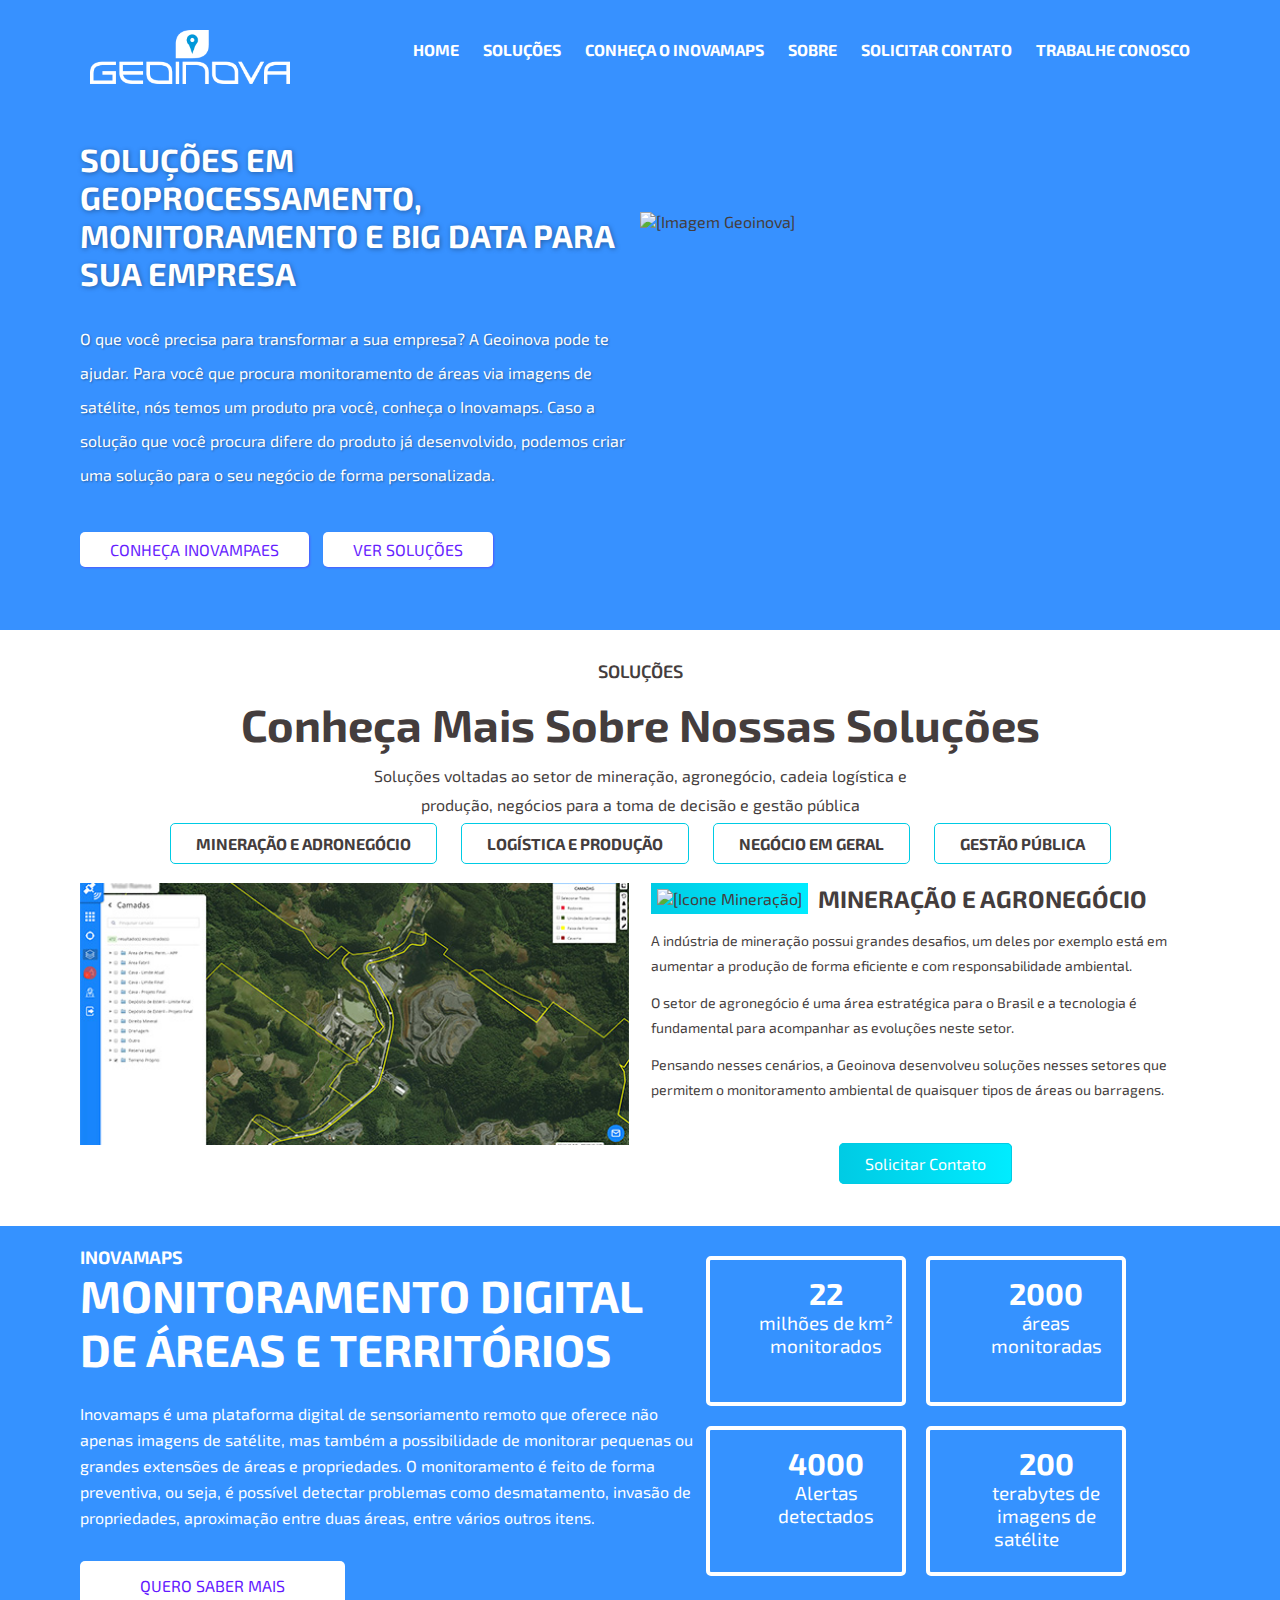
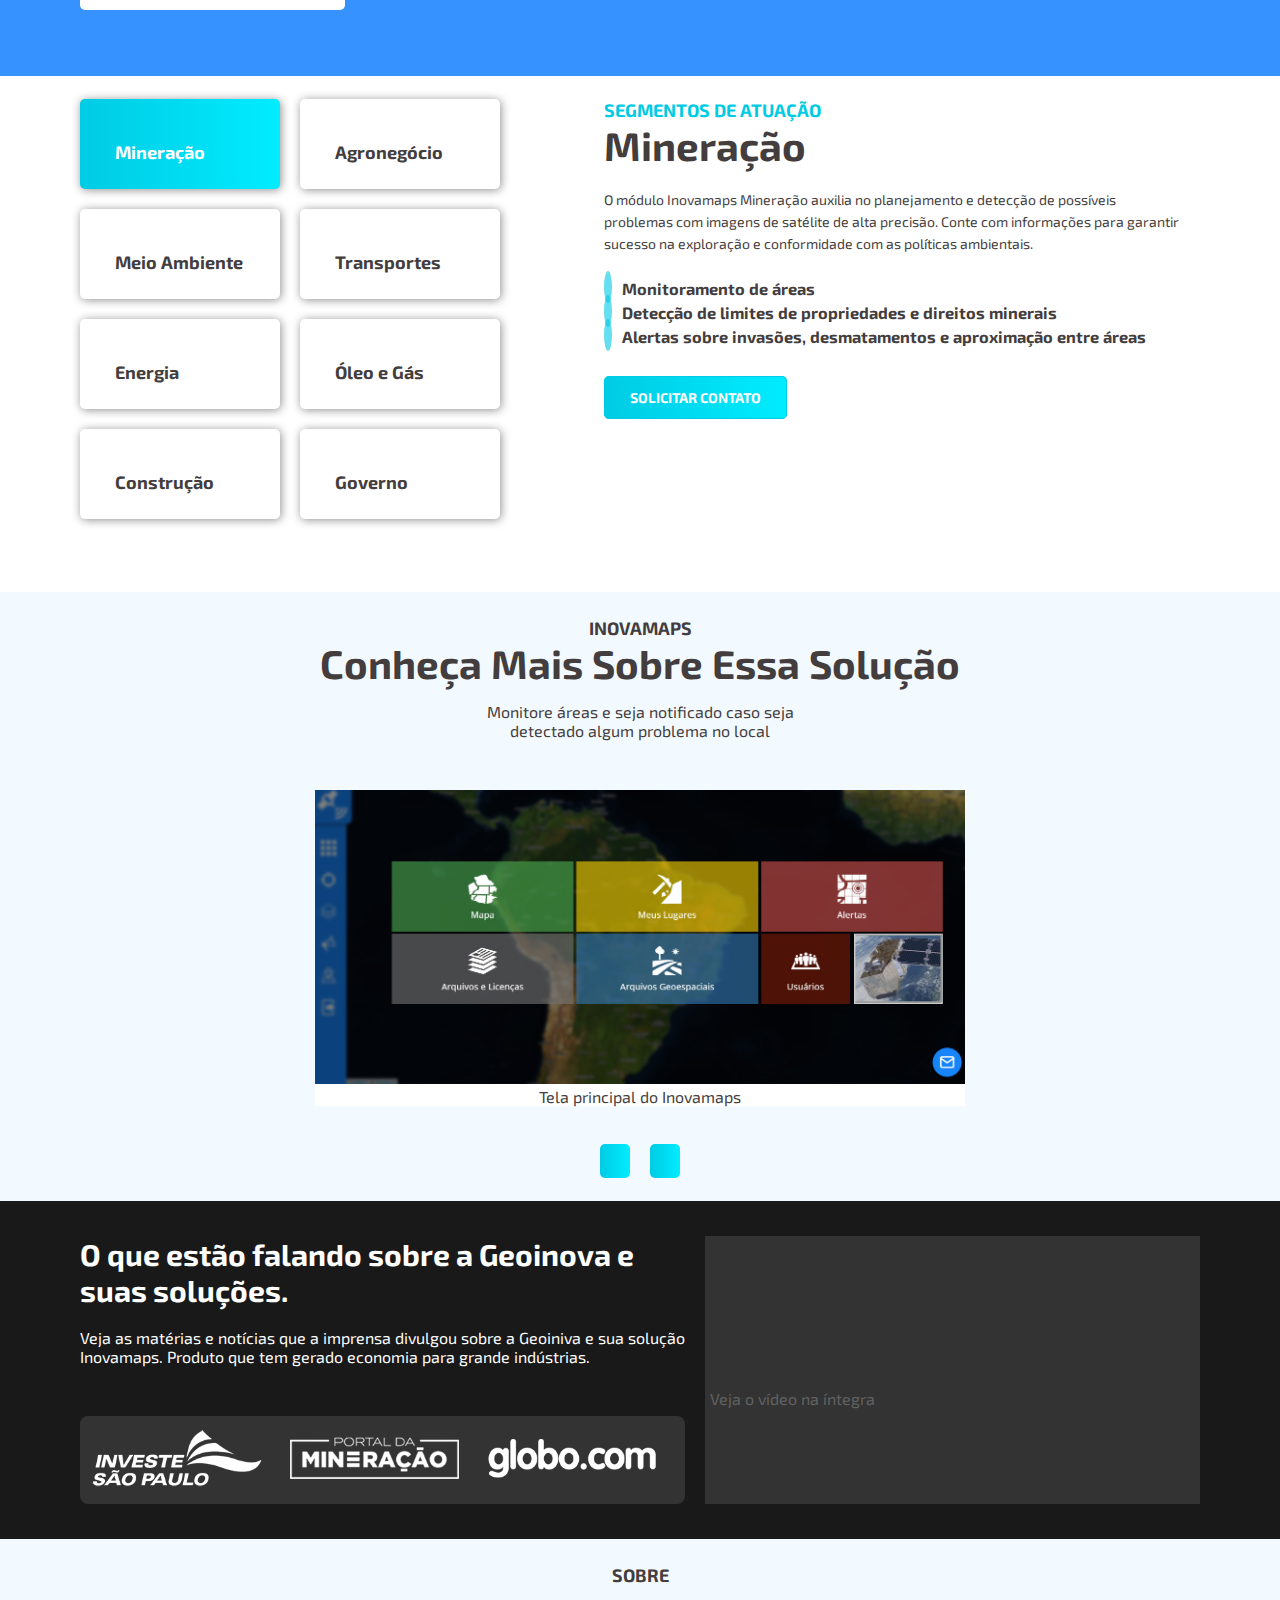
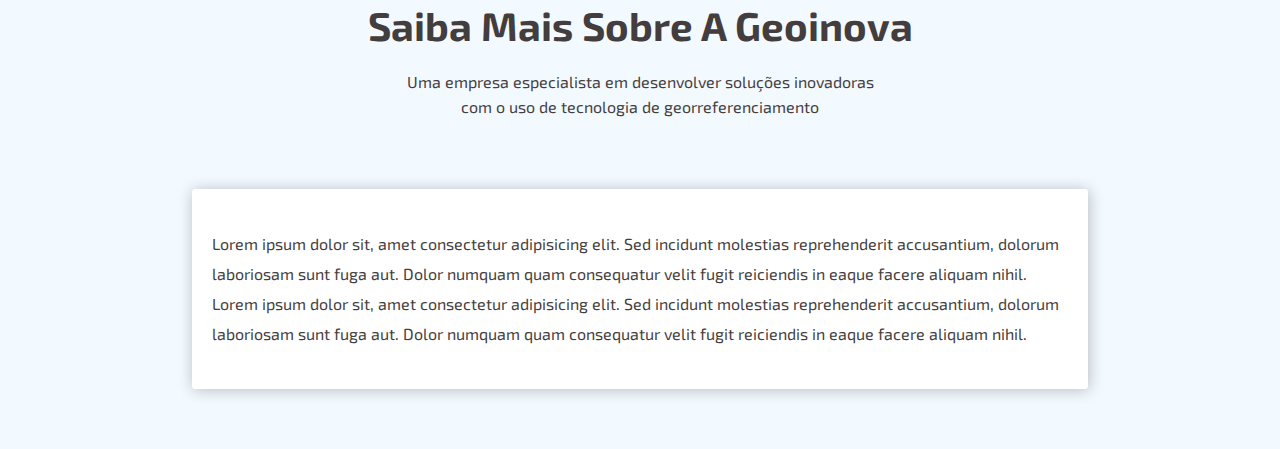
==== index.html @ 8d5809cb "Atualização 3" ====
<!DOCTYPE html>
<html lang="pt-br">
<head>
    <meta charset="UTF-8">
    <meta http-equiv="X-UA-Compatible" content="IE=edge">
    <meta name="viewport" content="width=device-width, initial-scale=1.0">

    <!--Importação CSS-->
    <link rel="stylesheet" href="css/estilo-base.css">
    <link rel="stylesheet" href="css/estilo-header.css">
    <link rel="stylesheet" href="css/estilo-primeiroBox.css">
    <link rel="stylesheet" href="css/estilo-segundoBox.css">
    <link rel="stylesheet" href="css/estilo-terceiroBox.css">
    <link rel="stylesheet" href="css/estilo-quartoBox.css">
    <link rel="stylesheet" href="css/estilo-quintoBox.css">
    <link rel="stylesheet" href="css/estilo-sextoBox.css">

    <!--Importação de fonte do Google-->
    <link href="https://fonts.googleapis.com/css2?family=Exo+2:wght@300&display=swap" rel="stylesheet">

    <!--Importação de imagens Fontawesome-->
    <link rel="stylesheet" href="https://use.fontawesome.com/releases/v5.15.4/css/all.css"
    integrity="sha384-DyZ88mC6Up2uqS4h/KRgHuoeGwBcD4Ng9SiP4dIRy0EXTlnuz47vAwmeGwVChigm" crossorigin="anonymous">

    <!--Icone do navegador-->
    <link rel="shortcut icon" href="img/icon.png" type="image/x-icon">

    <title>Geoinova Soluções</title>
</head>
<body>
    <div class="topo" id="topo">
        <header>
            <nav>
                <figure class="logo">
                    <img src="img/logo_geoinova_transparente.png" alt="[Logo Geoinova]" title="Logo Geoinova">
                </figure>

                <ul class="menuTopo">
                    <li><a href="#topo">Home</a></li>
                    <li><a href="#boxSolucoes">Soluções</a></li>
                    <li><a href="#boxInovamaps">Conheça o Inovamaps</a></li>
                    <li><a href="#">Sobre</a></li>
                    <li><a href="#">Solicitar Contato</a></li>
                    <li><a href="#">Trabalhe Conosco</a></li>
                </ul>

            </nav>

            <div class="containerConteudo">
                <section class="conteudo">
                    <h1 class="titulo">Soluções em Geoprocessamento, <span class="negrito">monitoramento</span> e big data para sua empresa</h1>
                    
                    <p class="texto">O que você precisa para transformar a sua empresa?
                        A Geoinova pode te ajudar. Para você que procura
                        monitoramento de áreas via imagens de satélite,
                        nós temos um produto pra você, conheça o Inovamaps.
                        Caso a solução que você procura difere do produto já
                        desenvolvido, podemos criar uma solução para o seu negócio
                        de forma personalizada.</p>

                    <div class="botaoHeader">
                        <a class="btn1" href="#">Conheça Inovampaes</a>
                        <a class="btn2" href="#">Ver Soluções</a>
                    </div>
                </section>
                
                <section>
                    <figure class="imagem">
                        <img src="https://geoinova.com.br/imagens/geoinova.svg" alt="[Imagem Geoinova]" title="Imagem Geoinova">
                    </figure>
                </section>
            </div>
        </header>
    </div>

    <!--Primeiro Box-->
    <div class="boxSolucoes" id="boxSolucoes">
        <section>
            <h2 class="tituloMenu">Soluções</h2>
            <h1 class="tituloDestaque">Conheça Mais Sobre Nossas Soluções</h1>
            <div class="texto">
                <p>Soluções voltadas ao setor de mineração, agronegócio, cadeia logística e</p>
                <p>produção, negócios para a toma de decisão e gestão pública</p>
            </div>
            

            <section class="menuBox">
                <ul>
                    <li><a href="#">Mineração e Adronegócio</a></li>
                    <li><a href="#">Logística e Produção</a></li>
                    <li><a href="#">Negócio em Geral</a></li>
                    <li><a href="#">Gestão Pública</a></li>
                </ul>
            </section>
            
            <section class="conteudoBox">
                <div class="box1">
                    <figure>
                        <img class="imagem" src="img/mineracao.jpg" alt="[Imagem Mineração]" title="Imagem Mineração">
                    </figure>
                </div>

                <div class="box2">
                    <section>
                        <div class="box2-1">
                            <figure>
                                <img class="icon" src="https://geoinova.com.br/imagens/svg/mineral.svg" alt="[Icone Mineração]" title="Icone Mineração">
                            </figure>
                        </div>
                        <div class="box2-2">
                            <figcaption>
                                <h2>Mineração e Agronegócio</h2>
                                <p>A indústria de mineração possui grandes desafios, um deles por exemplo está em aumentar a
                                    produção de forma eficiente e com responsabilidade ambiental.</p>
                                
                                <p>O setor de agronegócio é uma área estratégica para o Brasil e a tecnologia é fundamental
                                    para acompanhar as evoluções neste setor.</p>
                                
                                <p>Pensando nesses cenários, a Geoinova desenvolveu soluções nesses setores que permitem o
                                    monitoramento ambiental de quaisquer tipos de áreas ou barragens.</p>
                            </figcaption>
                        </div>

                        <div class="box2-3">
                            <a href="#">Solicitar Contato</a>
                        </div>
                    </section>
                </div>  
            </section>
        </section>
    </div>

    <!--Segundo Box-->
    <div class="boxInovamaps" id="boxInovamaps">
        <div class="containerBoxInovamaps">
            <section class="box1">
                <h2 class="tituloMenu">Inovamaps</h2>
                
                <h1 class="tituloDestaque">Monitoramento Digital de Áreas e Territórios</h1>
                
                <p class="texto">Inovamaps é uma plataforma digital de sensoriamento remoto que oferece não apenas imagens de
                    satélite, mas também a possibilidade de monitorar pequenas ou grandes extensões de áreas e
                    propriedades. O monitoramento é feito de forma preventiva, ou seja, é possível detectar problemas
                    como desmatamento, invasão de propriedades, aproximação entre duas áreas, entre vários outros itens.</p>

                <div class="btn">
                    <a class="btnBox" href="#">Quero Saber Mais</a>
                </div>
            </section>

            <div class="texte">
                <section class="box2">
                    <div class="box2-1">
                        <div class="box2-1-1">
                            <span class="icon"><i class="fas fa-desktop"></i></span>
                        </div>
                        <div class="box2-1-2">
                            <span class="valor">22</span>
                            <span class="texto">milhões de km² monitorados</span>

                        </div>
                    </div>
                    <div class="box2-1">
                        <div class="box2-1-1">
                            <span class="icon"><i class="far fa-bell"></i></span>
                        </div>
                        <div class="box2-1-2">
                            <span class="valor">2000</span>
                            <span class="texto">áreas monitoradas</span>

                        </div>
                    </div>
                    <div class="box2-1">
                        <div class="box2-1-1">
                            <span class="icon"><i class="fas fa-satellite"></i></span>
                        </div>
                        <div class="box2-1-2">
                            <span class="valor">4000</span>
                            <span class="texto">Alertas detectados</span>

                        </div>
                    </div>
                    <div class="box2-1">
                        <div class="box2-1-1">
                            <span class="icon"><i class="fas fa-images"></i></span>
                        </div>
                        <div class="box2-1-2">
                            <span class="valor">200</span>
                            <span class="texto">terabytes de imagens de satélite</span>

                        </div>
                    </div>
                </section>
            </div>
        </div>
    </div>

    <!--Terceiro Box-->
    <div class="boxSegmentos" id="boxSeguimentos">

        <section class="box1">
            <div>
                
                <ul class="menu1">
                    <li class="selecao"><i class="fas fa-industry"></i><a href="#">Mineração</a></li>
                    <li><i class="fas fa-tree"></i><a href="#">Meio Ambiente</a></li>
                    <li><i class="far fa-lightbulb"></i><a href="#">Energia</a></li>
                    <li><i class="fas fa-vihara"></i><a href="#">Construção</a></li>
                </ul>

                <ul class="menu2">
                    <li><i class="fas fa-tractor"></i><a href="#">Agronegócio</a></li>
                    <li><i class="fas fa-road"></i><a href="#">Transportes</a></li>
                    <li><i class="fas fa-gas-pump"></i><a href="#">Óleo e Gás</a></li>
                    <li><i class="fas fa-landmark"></i><a href="#">Governo</a></li>

                    
                </ul>
            </div>
        </section>

        <section class="box2">
            <h2 class="titulo">Segmentos de Atuação</h2>

            <h2 class="tituloDestaque">Mineração</h2>

            <p class="texto">O módulo Inovamaps Mineração auxilia no planejamento e detecção de possíveis problemas
                com imagens de satélite de alta precisão. Conte com informações para garantir sucesso
                na exploração e conformidade com as políticas ambientais. </p>

            <div class="checkList">
                <h3><i class="fas fa-check-circle"></i>Monitoramento de áreas</h3>
                <h3><i class="fas fa-check-circle"></i>Detecção de limites de propriedades e direitos minerais</h3>
                <h3><i class="fas fa-check-circle"></i>Alertas sobre invasões, desmatamentos e aproximação entre áreas</h3>
            </div>

            <div class="btn">
                <a class="btnBox" href="#">Solicitar Contato</a>
            </div>
        </section>
    </div>

    <!--Quarto Box-->
    <div class="boxTelas">
        <section class="box1">
            <h2 class="tituloMenu">Inovamaps</h2>
            <h1 class="tituloDestaque">Conheça Mais Sobre Essa Solução</h1>
            <div class="texto">
                <p>Monitore áreas e seja notificado caso seja</p>
                <p>detectado algum problema no local</p>
            </div>
        </section>
        <section class="box2">
            <figure class="imagem">
                <img src="img/tela1.jpg" alt="[Tela Principal Inovamaps]" title="Tela Principal Inovamaps">
                <p>Tela principal do Inovamaps</p>
            </figure>
        </section>
        <section class="box3">
            <a href="#"><i class="fas fa-angle-left"></i></a>
            <a href="#"><i class="fas fa-angle-right"></i></a>
        </section>
    </div>
    
    <!--Quinto Box-->
    <div class="boxNoticias">
        <section class="box1">
            <div class="boxTexto">
                <h2 class="tituloDestaque">O que estão falando sobre a Geoinova e suas soluções.</h2>
                <p class="texto">Veja as matérias e notícias que a imprensa divulgou sobre a Geoiniva e sua
                    solução Inovamaps. Produto que tem gerado economia para grande indústrias. 
                </p>
            </div>
            <div class="boxImagem">
                <figure>
                    <img src="img/investe.png" alt="[Logo Investe]" title="Logo Investe">
                    <img src="img/portal-mineracao.png" alt="[Logo Portal Mineração]" title="Logo Portal Mineração">
                    <img src="img/globo.png" alt="[Logo Globo.com]" title="Logo Globo.com">
                </figure>
            </div>
        </section>
            
        <section class="box2">
            <video src="https://geoinova.com.br/videos/video1.mp4"></video>
            <a href="https://g1.globo.com/jornal-nacional/noticia/2019/01/11/de-olho-na-recuperacao-economia-empresas-buscam-jovens-boas-ideias.ghtml" target="_blank">Veja o vídeo na íntegra</a>
        </section>
    </div>

    <!--Sexto Box-->
    <div class="boxSobre" id="boxSobre">
        <section class="box1">
            <h2 class="tituloMenu">Sobre</h2>
            <h1 class="tituloDestaque">Saiba Mais Sobre A Geoinova</h1>
            <div class="texto">
                <p>Uma empresa especialista em desenvolver soluções inovadoras</p>
                <p>com o uso de tecnologia de georreferenciamento</p>
            </div>
        </section>

        <section class="box2">
            <p class="texto">Lorem ipsum dolor sit, amet consectetur adipisicing elit. Sed incidunt molestias reprehenderit accusantium, dolorum laboriosam sunt fuga aut.
                Dolor numquam quam consequatur velit fugit reiciendis in eaque facere aliquam nihil. Lorem ipsum dolor sit, amet consectetur adipisicing elit.
                Sed incidunt molestias reprehenderit accusantium, dolorum laboriosam sunt fuga aut. Dolor numquam quam consequatur velit fugit reiciendis
                in eaque facere aliquam nihil.</p>
        </section>
    </div>

    <script src="js/jquery.js"></script>
    <script src="js/index.js"></script>
</body>
</html>
---- css/estilo-base.css ----
*{
    margin: 0;
    padding: 0;
    text-decoration: none;
    box-sizing: border-box;
    font-family: 'Exo 2', sans-serif;
    color: #443d3d;
}

@font-face {
    font-family: 'Exo3';
    src: url('../fontes/static/Exo2-Bold.ttf');
}



ul li{
    display: inline-block;
}

ul li a{
    cursor: pointer;
    text-transform: uppercase;
    font-family: 'Exo3';
}
---- css/estilo-header.css ----
.topo{
    
    background-color: #3791ff;
}


nav{
    background-color: #3791ff;
    padding-left: 80px;
    padding-right: 80px;
    padding-top: 10px;
    padding-bottom: 10px;
    width: 100%;
    height: 100px;
    position: fixed;
}

.logo{
    float: left;
    padding: 0 10px 0 10px;
}

.logo img{
    max-width: 250px;
    width: 80%;
    margin-top: 20px;
}

.menuTopo{
    padding-top: 30px;
    height: 100%;
    float: right;
    text-align: center;
    font-size: 100%;
}

nav ul li{
    display: inline-block;
    cursor: pointer;
}

nav ul li a{
    margin-left: 10px;
    margin-right: 10px;
    color: white;
    cursor: pointer;
    text-transform: uppercase;
}

nav ul li a:hover{
    color: rgba(255, 255, 255, 0.644);
    cursor: pointer;
    transition: .5s;
}

/*Configurações containderHeader*/
.containerConteudo{
    padding-left: 80px;
    padding-right: 80px;
    margin-top: 100px;
    display: inline-block;
    background-color: #3791ff;
}

.conteudo{
    width: 50%;
}

.conteudo, .imagem{
    padding-top: 40px;
    padding-bottom: 60px;
    float: left;
}

.conteudo .titulo{
    color: white;
    text-shadow: 1px 1px 5px rgba(0, 0, 0, 0.349);
    font-size: 200%;
    text-transform: uppercase;
}

.conteudo .titulo .negrito{
    font-weight: 700;
    font-family: 'Exo3';
    color: white;
}

.conteudo .texto{
    color: white;
    text-shadow: 1px 1px 2px rgba(0, 0, 0, 0.349);
    margin-top: 30px;
    font-size: 100%;
    line-height: 34px;
}

.conteudo .botaoHeader{
    margin-top: 40px;
    text-align: left;
    width: 100%;
}

.conteudo .botaoHeader a{
    display: inline-block;
    padding: 8px 30px 8px 30px;
    margin: 0 10px 0 0px;
    font-size: 100%;
    background-color: white;
    border-radius: 5px;
    color: #661eff;
    text-transform: uppercase;
    box-shadow: 1px 1px 2px #651eff77;
    
}

.conteudo .btn1{
    cursor: pointer;
}

.conteudo .btn2{
    
    cursor: pointer;
}

.conteudo .botaoHeader a:hover{
    transition: .5s;
    background-color: rgba(255, 255, 255, 0.438);
}

.imagem{
    width: 50%;
    padding-top: 10%;
}

.imagem img{
    width: 100%;
    text-align: center;
}

/*Animação Topo*/


/*Comandos media query*/
@media (max-width: 1210px){
    *{
        transition: 1s;
    }
    
    nav{
        display: inline-block;
    }

    .menuTopo{
        font-size: 80%;
        transition: .5s;
        padding-top: 4%;
    }
}

@media (max-width: 1150px){
    .containerConteudo .imagem{
        display: none;
        transition: 1s;
    }

    .conteudo{
        width: 100%;
        transition: 1s;
    }
}

@media (max-width: 1100px){
    .menuTopo{
        display: none;
        transition: 1s;
    }
}

@media (max-width: 580px){
    nav, .containerConteudo{
        padding-left: 20px;
        padding-right: 20px;
    }

    .botaoHeader{
        display: block;
    }

    .botaoHeader a{
        width: 100%;
        text-align: center;
        border: solid 1px;
        padding-bottom: 10px;
        transition: 1s;
    }

}
---- css/estilo-primeiroBox.css ----
.boxSolucoes{
    text-align: center;
    padding-top: 30px;
    padding-bottom: 50px;
    padding-left: 80px;
    padding-right: 80px;
}

.boxSolucoes .tituloMenu{
    font-size: 18px;
    font-weight: 600;
    text-transform: uppercase;
    margin-bottom: 15px;
}

.boxSolucoes .tituloDestaque{
    font-size: 45px;
    margin-bottom: 15px;
}

.boxSolucoes .texto p{
    margin-top: 10px;
}

.boxSolucoes .menuBox{
    padding-top: 20px;
}

.boxSolucoes .menuBox a{
    margin: 0 10px 0 10px;
    padding: 10px 25px 10px 25px;
    border: #00cbe4 solid 1px;
    border-radius: 5px;
}

.boxSolucoes .menuBox a:hover{
    background-image: linear-gradient(to right, #00cbe4, #00ecff); /*efeito degradé*/
    color: white;
}

.conteudoBox{
    margin-top: 30px;
    text-align: left;
    display: inline-flex;
    width: 100%;
}

.conteudoBox .box1{
    float: left;
    margin-right: 2%;
    width: 50%;
}

.conteudoBox .imagem{
    width: 100%;
    margin: 0;
    padding: 0;
}

.conteudoBox .box2{
    width: 50%;
    
}

.conteudoBox .box2 .icon{
    width: 80px;
    padding: 6px;
    background-image: linear-gradient(to right, #00cbe4, #00ecff);
    
}

.conteudoBox .box2 .box2-1{
    float: left;
    margin-right: 10px;
}

.conteudoBox .box2 .box2-2 h2{
    padding: 1px 0 15px 0;
    text-transform: uppercase;
}

.conteudoBox .box2 .box2-2 p{
    margin-bottom: 12px;
    line-height: 25px;
    font-size: 14px;
}

.conteudoBox .box2 .box2-3{
    text-align: center;
    padding-top: 40px;
}

.conteudoBox .box2 .box2-3 a{
    margin: 0 10px 0 10px;
    padding: 10px 25px 10px 25px;
    color: white;
    background-image: linear-gradient(to right, #00cbe4, #00ecff);
    border: #00cbe4 solid 1px;
    border-radius: 5px;
    cursor: pointer;
    width: 40%;
}

.conteudoBox .box2 .box2-3 a:hover{
    background-image: linear-gradient(to right, #39c8db, #6ae8f1);
}

@media (max-width: 1000px){
    *{
        transition: 1.5s;
    }

    .conteudoBox{
        display: block;
    }

    .conteudoBox .box1{
        width: 100%;
        margin-bottom: 30px;
    }

    .conteudoBox .box2{
        width: 100%;
    }

    .menuBox ul li{
        padding-bottom: 10px;
        width: 100%;
    }

    .menuBox a{
        display: block;
        
    }
}

@media (max-width: 550px){
    .boxSolucoes{
        padding-left: 20px;
        padding-right: 20px;
    }
}
---- css/estilo-segundoBox.css ----
.boxInovamaps{
    background-color: #3592ff;
    padding: 20px 80px 50px 80px;
    display: inline-block;
    color: white;
}

.boxInovamaps .box1{
    float: left;
    width: 55%;
}

.boxInovamaps .box1 .tituloMenu{
    text-transform: uppercase;
    font-size: 18px;
    color: white;
}

.boxInovamaps .box1 .tituloDestaque{
    text-transform: uppercase;
    font-size: 45px;
    color: white;
}

.boxInovamaps .box1 .texto{
    margin-top: 25px;
    line-height: 26px;
    color: white;
}

.boxInovamaps .box1 .btn{
    height: 50px;
    margin-top: 45px;
}

.boxInovamaps .box1 .btn .btnBox{
    text-transform: uppercase;
    background-color: white;
    color: #6319ff;
    padding: 15px 60px 15px 60px;
    border-radius: 5px;   
}

.boxInovamaps .box1 .btn .btnBox:hover{
    background-color: rgba(255, 255, 255, 0.658);
}

/*Comandos Box 2*/
.boxInovamaps .box2{
    float: left;
    width: 45%;
}

.boxInovamaps .box2 .box2-1{
    border: solid 4px white;
    border-radius: 5px;
    width: 45%;
    width: 200px;
    height: 150px;
    margin: 10px;
    float: left;
}

.boxInovamaps i{
    color: white;
}

.boxInovamaps .icon{
    font-size: 30px;
    padding: 40px 20px 50px 20px;
    float: left;
}

.boxInovamaps .box2-1 .valor{
    font-size: 30px;
    text-align: center;
    display: block;
    padding-top: 15px ;
    font-family: 'Exo3';
    color: white;
}

.boxInovamaps .box2-1 .texto{
    text-align: center;
    font-size: 19px;
    display: block;
    color: white;
}

/*Comandos media query*/
@media (max-width: 1140px){
    .boxInovamaps .box1{
        float: none;
        width: 100%;
        transition: 1s;
    }

    .boxInovamaps .box2{
        display: inline-block;
        transition: 1s;
        float: none;
        width: 100%;
        text-align: center;
    }

    .boxInovamaps .box2-1{
        width: 100%;
    }
}

@media (max-width: 550px){
    .boxInovamaps{
        padding-left: 20px;
        padding-right: 20px;
    }
}
---- css/estilo-terceiroBox.css ----
.boxSegmentos{
    padding: 20px 80px 50px 80px;
    display: inline-block;
    
}

/*Comandos do Box3*/
.boxSegmentos .box1{
    width: 45%;
    display: inline-flex;
    float: left;
    text-align: center;
}

.boxSegmentos li{
    display: block;
    width: 200px;
    height: 90px;
    text-align: left;
    padding-left: 20px;
    padding-top: 25px;
    border-radius: 5px;
    background-color: white;
    box-shadow: 1px 1px 10px rgba(0, 0, 0, 0.445);
    margin-bottom: 20px;
    color: #00cbe4;
    cursor: pointer;
}

.boxSegmentos a{
    vertical-align: baseline;
    margin-left: 15px;
    color: #443d3d;
    font-size: 18px;
    text-transform: none;
    font-family: 'Exo3';
}

.boxSegmentos i{
    font-size: 35px;
    color: #00cbe4;
}

.boxSegmentos .selecao{
    background-image: linear-gradient(to right, #00cbe4, #00ecff); /*efeito degradé*/
    color: white;
}

.boxSegmentos .selecao a, .boxSegmentos .selecao i{
    color: white;
}

.boxSegmentos .menu1, .menu2{
    float: left;
}

.boxSegmentos .menu2 li{
    margin-left: 20px;
    
}



/*Comandos do Box2*/
.boxSegmentos .box2{
    width: 52%;
    float: left;
    margin-left: 20px;
}

.boxSegmentos .titulo{
    font-size: 18px;
    color: #00cbe4;
    text-transform: uppercase;
}

.boxSegmentos .tituloDestaque{
    font-size: 40px;
}

.boxSegmentos .texto{
    margin-top: 20px;
    font-size: 14px;
    line-height: 22px;
}

.boxSegmentos .checkList{
    margin-top: 20px;
    font-size: 14px;
}

.boxSegmentos .checkList i{
    font-size: 20px;
    margin-right: 10px;
    margin-bottom: 10px;
    border: solid 4px #00c9e49a;
    border-radius: 100%;
}

.boxSegmentos .btn{
    margin-top: 40px;
    height: 40px;
}

.boxSegmentos .btnBox{
    margin: 0;
    padding: 0;
    padding: 12px 25px 12px 25px;
    border: solid 1px #00cbe4;
    border-radius: 5px;
    color: white;
    text-transform: uppercase;
    font-size: 14px;
    background-image: linear-gradient(to right, #00cbe4, #00ecff); /*efeito degradé*/
    
}

/*Comandos media query*/
@media (max-width: 1100px){
    .boxSegmentos{
        transition: 1s;
        display: block;
    }

    .boxSegmentos .box1{
        margin: 0;
        padding: 0;
        float: none;
        width: 100%;
        transition: 1s;
    }

    .boxSegmentos .box2{
        margin: 0;
        padding: 0;
        float: none;
        width: 100%;
        transition: 1s;
    }

    .boxSegmentos .box1 li{
        display: inline-flex;
        float: left;
        margin-left: 20px;
        transition: 1s;
    }
}

@media (max-width: 550px){
    .boxSegmentos{
        padding: 20px 20px 50px 20px;
        display: inline-block;
        
    }
}
---- css/estilo-quartoBox.css ----
.boxTelas{
    display: block;
    padding: 25px 80px 25px 80px;
    background-color: #f2f9ff;
    text-align: center;
}

.boxTelas .tituloMenu{
    font-size: 18px;
    text-transform: uppercase;
}

.boxTelas .tituloDestaque{
    font-size: 40px;
}

.boxTelas .texto{
    margin-top: 15px;
    margin-bottom: 50px;
}

.boxTelas .box2 .imagem{
    background-color: white;
    margin: 0;
    padding: 0;
    display: inline-block;
    float: none;
    max-width: 650px;
    width: 100%;
}

.boxTelas .box3{
    
}

.boxTelas .box3{
    margin-top: 40px;
}

.boxTelas .box3 a{
    background-image: linear-gradient(to right, #00cbe4, #00ecff);
    border-radius: 5px;
    padding: 5px 15px 10px 15px;
    margin: 10px;
}

.boxTelas .box3 i{
    color: white;
    font-size: 25px;
    vertical-align: middle;
}

/*Comandos media query*/
@media (max-width: 550px){
    .boxTelas{
        padding-left: 20px;
        padding-right: 20px;
    }
}
---- css/estilo-quintoBox.css ----
.boxNoticias{
    background-color: #191919;
    display: flex;
    padding: 35px 80px 35px 80px;
}

/*Comandos Box1*/
.boxNoticias .box1{
    float: left;
    width: 55%;
}

.boxNoticias .boxTexto .tituloDestaque{
    font-size: 30px;
    color: white;
}

.boxNoticias .boxTexto .texto{
    color: white;
    margin-top: 20px;
}

.boxNoticias .boxImagem{
    background-color: #333333;
    border-radius: 8px;
    display: inline-block;
    width: 100%;
    margin-top: 50px;
}

.boxNoticias .boxImagem img{
    width: 32%;
    padding: 12px;
}



/*Comandos Box2*/
.boxNoticias .box2{
    float: left;
    width: 45%;
    margin-left: 20px;
    background-color: #333333;

}

.boxNoticias .box2 video{
    width: 100%;
}

.boxNoticias .box2 a{
    color: #626262;
    padding: 5px;
}

/*Comandos media query*/
@media (max-width: 1000px) {
    .boxNoticias{
        display: block;
    }

    .boxNoticias .box1{
        float: none;
        width: 100%;
        text-align: center;
    }

    .boxNoticias .box2{
        margin: 0;
        padding: 0;
        float: none;
        width: 100%;
        margin-top: 30px;
    }
}

@media (max-width: 550px){
    .boxNoticias{
        padding-left: 20px;
        padding-right: 20px;
    }
}
---- css/estilo-sextoBox.css ----
.boxSobre{
    background-color: #f2f9ff;
    padding: 25px 80px 60px 80px;
}

.boxSobre .box1{
    text-align: center;
}

.boxSobre .box1 .tituloMenu{
    font-size: 18px;
    text-transform: uppercase;
    
}

.boxSobre .box1 .tituloDestaque{
    font-size: 40px;
    margin-top: 15px;

}

.boxSobre .box1 .texto{
    margin-top: 20px;
    line-height: 25px;
}

/*Comandos Box2*/
.boxSobre .box2{
    margin-top: 70px;
    padding-left: 10%;
    padding-right: 10%;
}

.boxSobre .box2 .texto{
    background-color: white;
    padding: 40px 20px 40px 20px;
    border-radius: 3px;
    box-shadow: 1px 1px 15px rgba(0, 0, 0, 0.247);
    line-height: 30px;
    
}
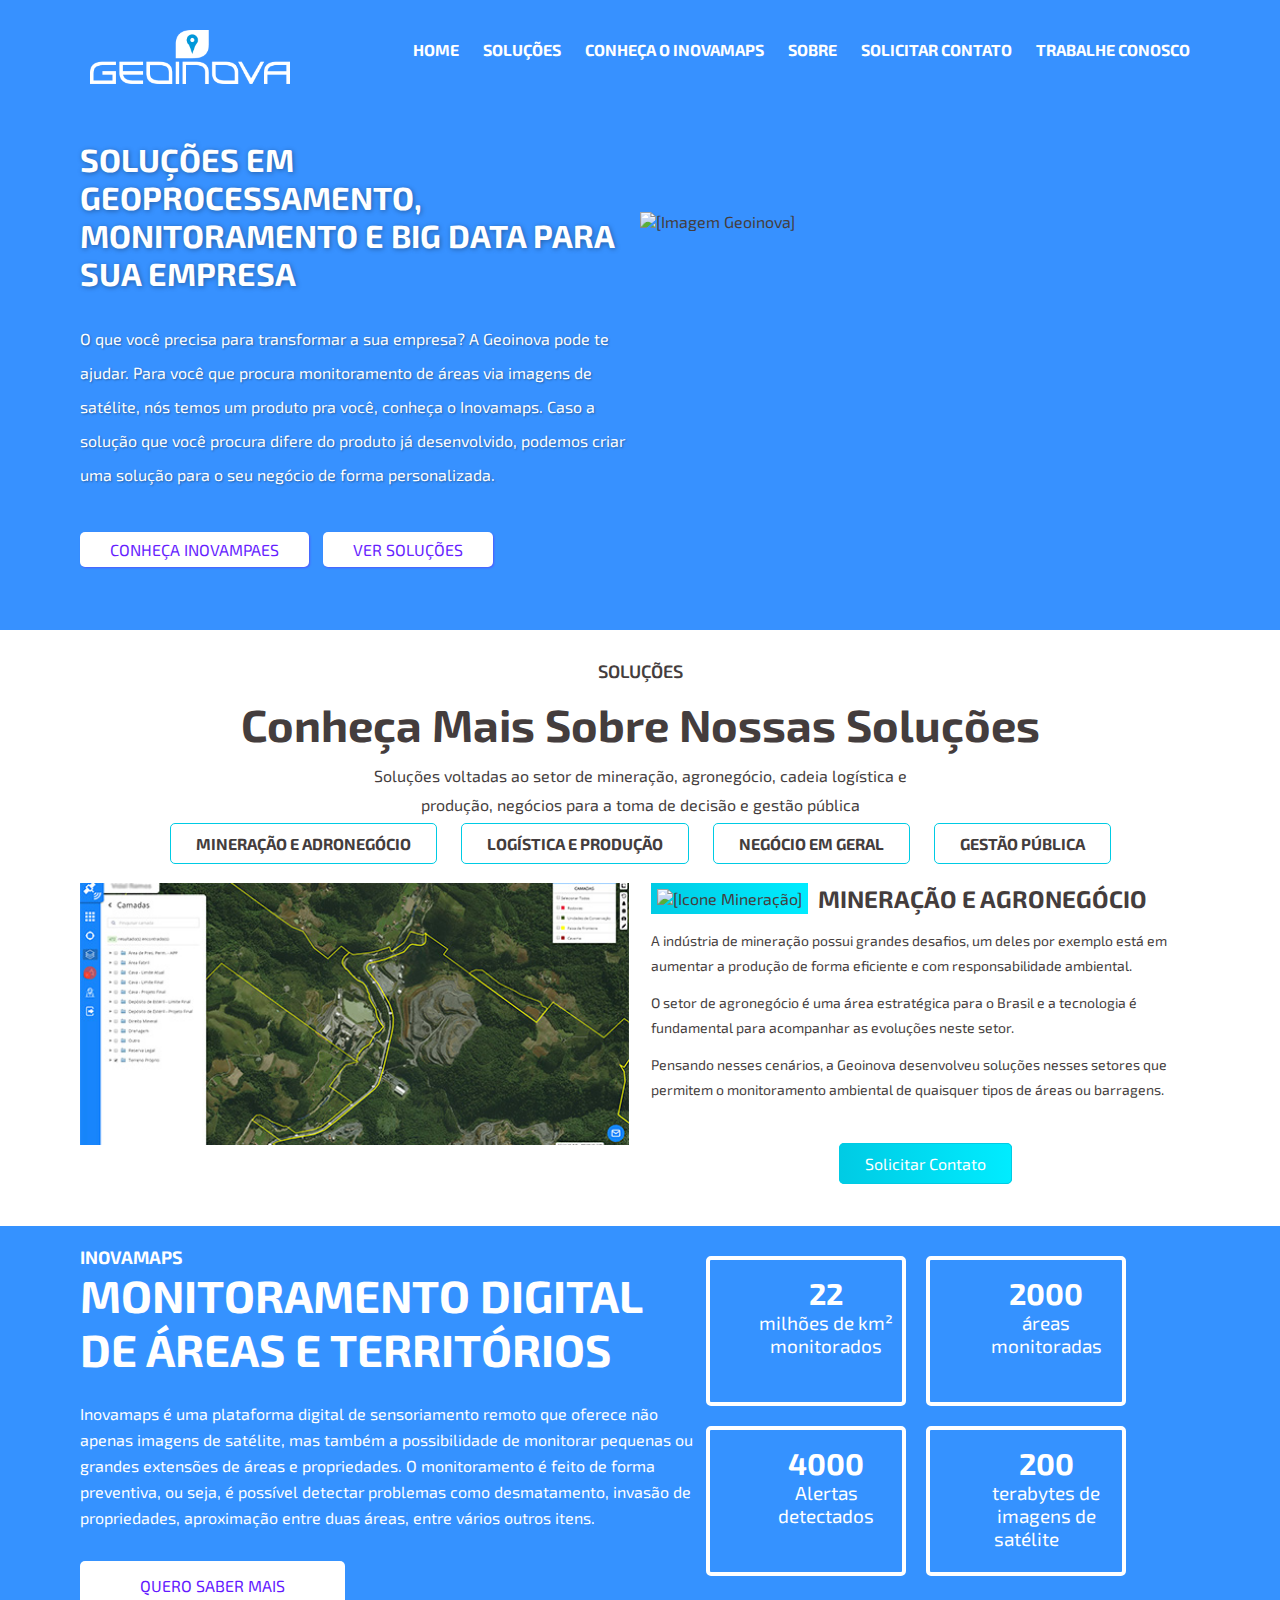
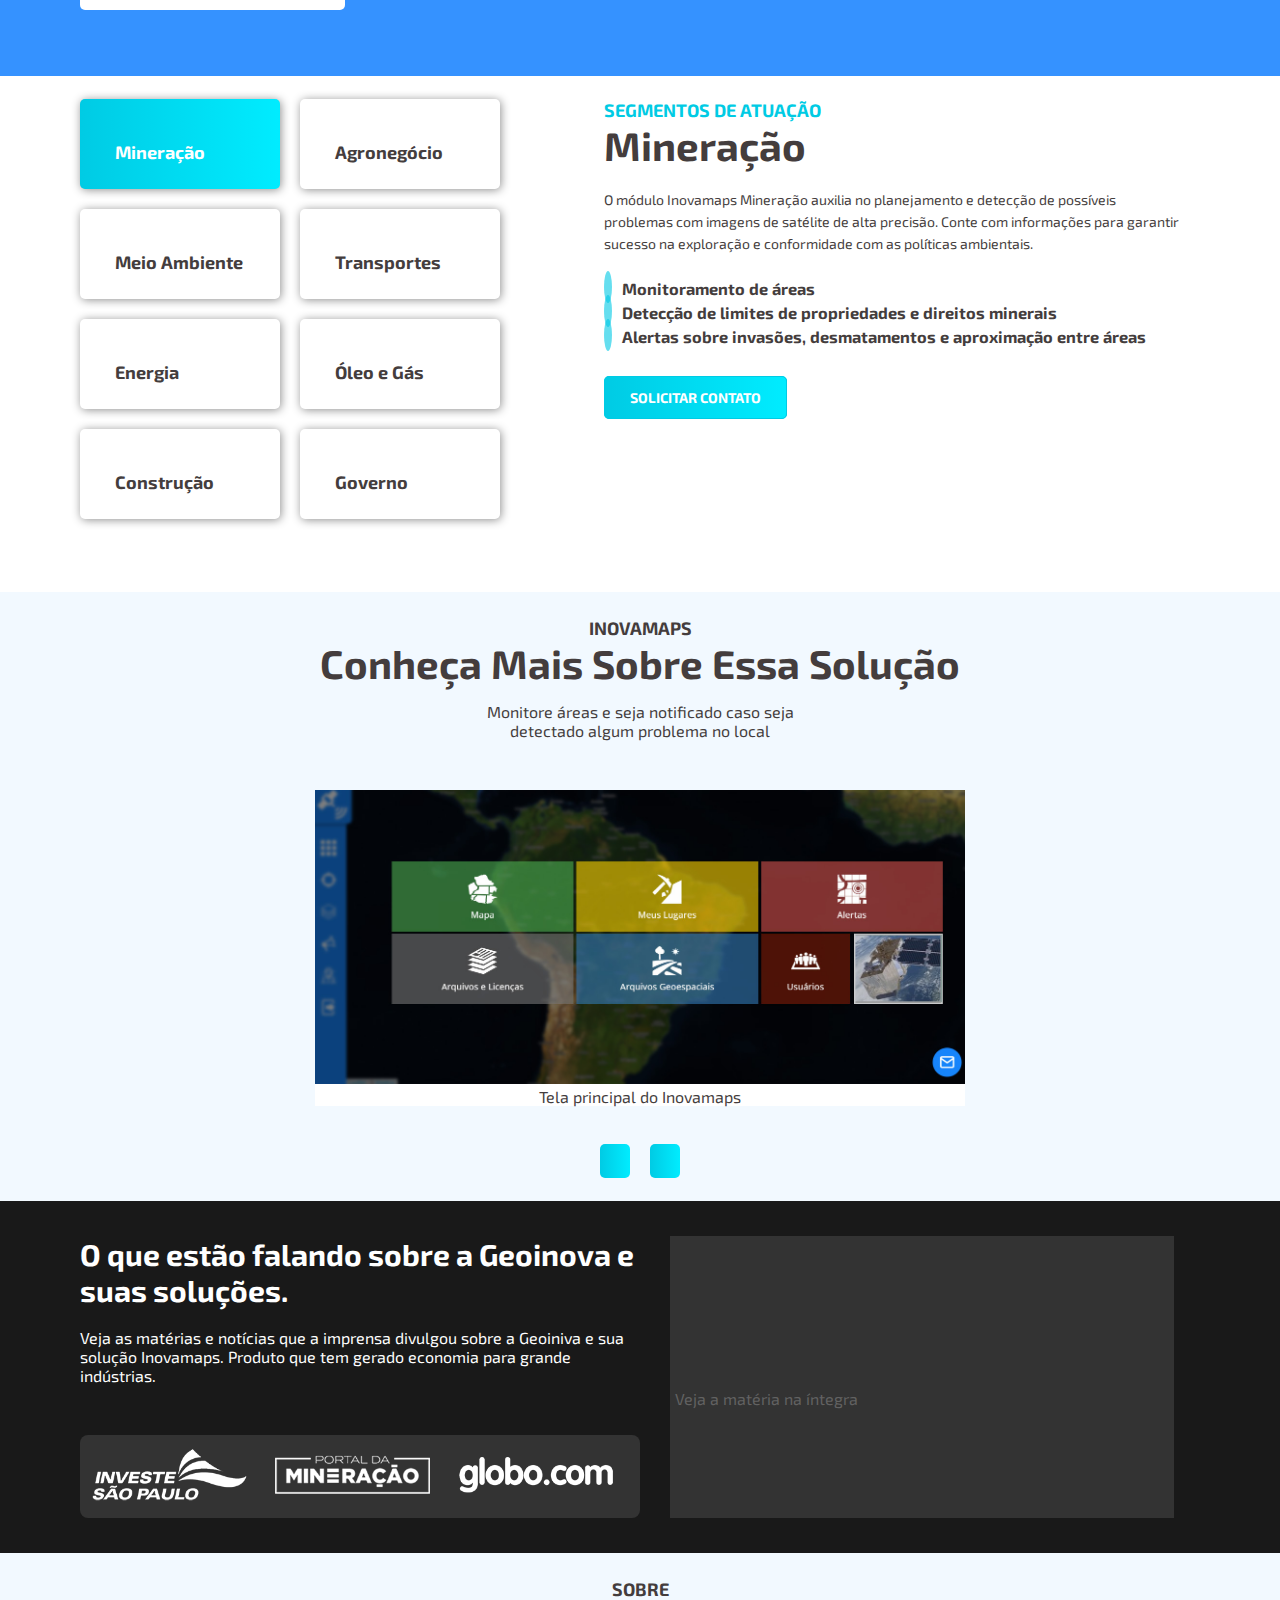
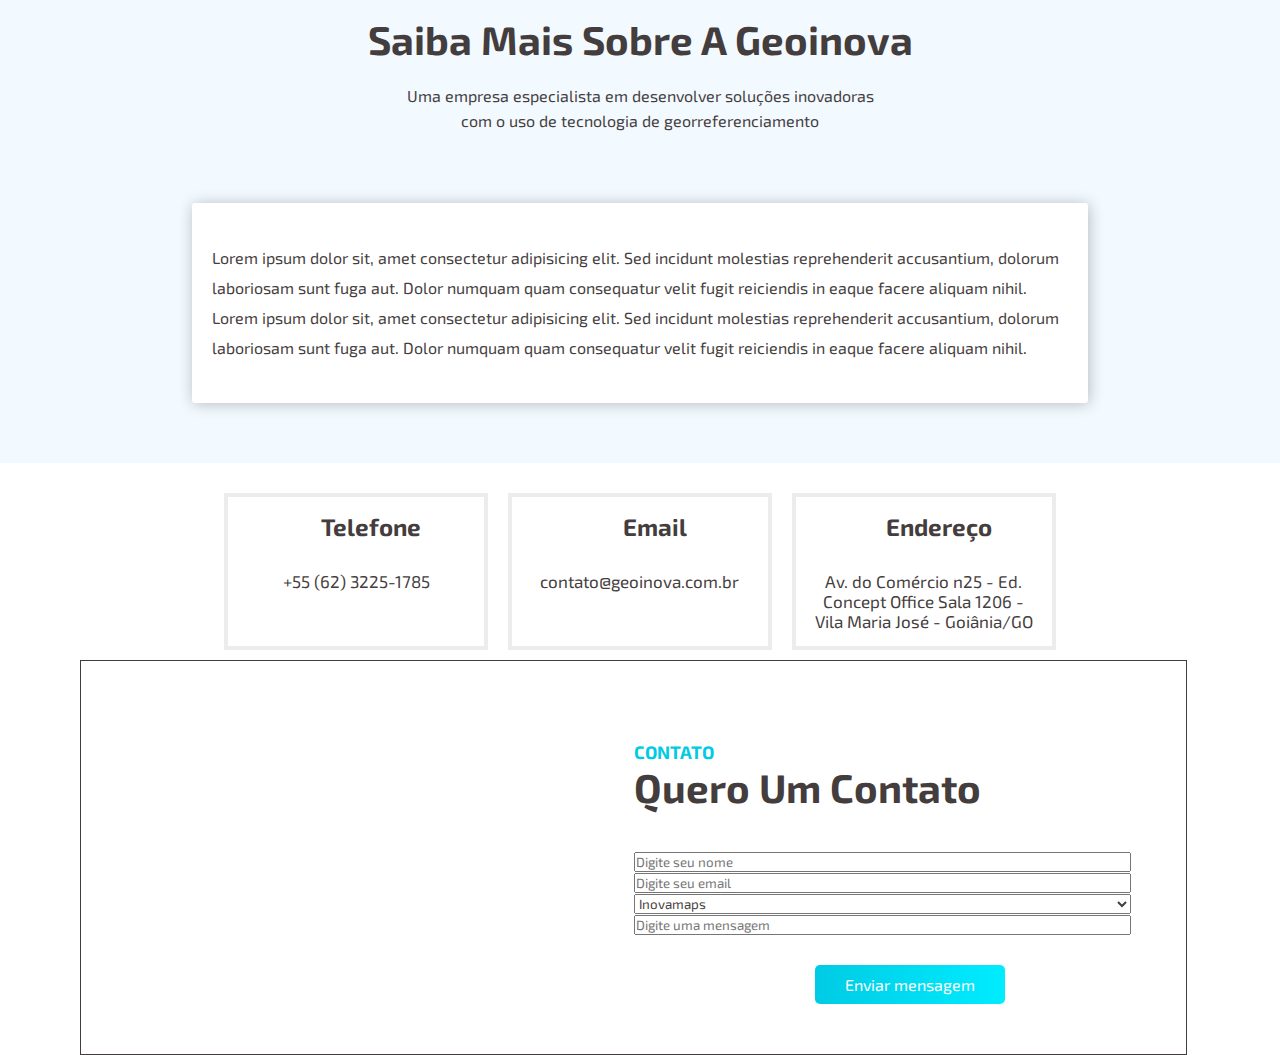
==== commit 8b184592: "Atualização 4" ====
--- a/index.html
+++ b/index.html
@@ -14,6 +14,7 @@
     <link rel="stylesheet" href="css/estilo-quartoBox.css">
     <link rel="stylesheet" href="css/estilo-quintoBox.css">
     <link rel="stylesheet" href="css/estilo-sextoBox.css">
+    <link rel="stylesheet" href="css/estilo-setimoBox.css">
 
     <!--Importação de fonte do Google-->
     <link href="https://fonts.googleapis.com/css2?family=Exo+2:wght@300&display=swap" rel="stylesheet">
@@ -39,8 +40,8 @@
                     <li><a href="#topo">Home</a></li>
                     <li><a href="#boxSolucoes">Soluções</a></li>
                     <li><a href="#boxInovamaps">Conheça o Inovamaps</a></li>
-                    <li><a href="#">Sobre</a></li>
-                    <li><a href="#">Solicitar Contato</a></li>
+                    <li><a href="#boxSobre">Sobre</a></li>
+                    <li><a href="#boxContato">Solicitar Contato</a></li>
                     <li><a href="#">Trabalhe Conosco</a></li>
                 </ul>
 
@@ -282,7 +283,7 @@
             
         <section class="box2">
             <video src="https://geoinova.com.br/videos/video1.mp4"></video>
-            <a href="https://g1.globo.com/jornal-nacional/noticia/2019/01/11/de-olho-na-recuperacao-economia-empresas-buscam-jovens-boas-ideias.ghtml" target="_blank">Veja o vídeo na íntegra</a>
+            <a href="https://g1.globo.com/jornal-nacional/noticia/2019/01/11/de-olho-na-recuperacao-economia-empresas-buscam-jovens-boas-ideias.ghtml" target="_blank">Veja a matéria na íntegra</a>
         </section>
     </div>
 
@@ -305,6 +306,55 @@
         </section>
     </div>
 
+    <!--Setimo Box-->
+    <div class="boxContato" id="boxContato">
+        <section class="box1">
+            <div class="box">
+                <h2><i class="fas fa-phone"></i>Telefone</h2>
+                <p>+55 (62) 3225-1785</p>
+            </div>
+
+            <div class="box">
+                <h2><i class="fas fa-envelope"></i>Email</h2>
+                <p>contato@geoinova.com.br</p>
+            </div>
+
+            <div class="box">
+                <h2><i class="fas fa-map-marker-alt"></i>Endereço</h2>
+                <p>Av. do Comércio n25 - Ed. Concept Office Sala 1206 - Vila Maria José - Goiânia/GO</p>
+            </div>
+        </section>
+
+        <section class="box2">
+            <div class="boxMapa">
+                <iframe src="https://www.google.com/maps/embed?pb=!1m14!1m8!1m3!1d61141.27272900718!2d-49.240862!3d-16.710401!3m2!1i1024!2i768!4f13.1!3m3!1m2!1s0x0%3A0x611215d63801f6ee!2zR2VvaW5vdmEgU29sdcOnw7Vlcw!5e0!3m2!1spt-BR!2sus!4v1637692805723!5m2!1spt-BR!2sus" width="600" height="450" style="border:0;" allowfullscreen="" loading="lazy"></iframe>
+            </div>
+
+            <div class="boxFormulario">
+                <h2 class="tituloMenu">Contato</h2>
+                <h1 class="tituloDestaque">Quero Um Contato</h1>
+
+                <div class="formulario">
+                    <form action="">
+                        <input type="text" placeholder="Digite seu nome">
+                        <input type="email" name="email" id="email" placeholder="Digite seu email">
+                        <select name="assunto" id="assunto">
+                            <option value="Inovamaps">Inovamaps</option>
+                            <option value="Desenvolvimento de uma solução">Desenvolvimento de uma solução</option>
+                            <option value="Outro">Outro</option>
+                        </select>
+                        <input type="text" name="texto" id="" placeholder="Digite uma mensagem">
+                    </form>
+
+                    <div class="btn">
+                        <a href="#">Enviar mensagem</a>
+                    </div>
+                    
+                </div>
+            </div>
+        </section>
+    </div>
+
     <script src="js/jquery.js"></script>
     <script src="js/index.js"></script>
 </body>
--- a/css/estilo-quintoBox.css
+++ b/css/estilo-quintoBox.css
@@ -7,7 +7,7 @@
 /*Comandos Box1*/
 .boxNoticias .box1{
     float: left;
-    width: 55%;
+    width: 50%;
 }
 
 .boxNoticias .boxTexto .tituloDestaque{
@@ -37,9 +37,9 @@
 
 /*Comandos Box2*/
 .boxNoticias .box2{
-    float: left;
+    float: right;
     width: 45%;
-    margin-left: 20px;
+    margin-left: 30px;
     background-color: #333333;
 
 }
--- a/css/estilo-setimoBox.css
+++ b/css/estilo-setimoBox.css
@@ -0,0 +1,104 @@
+.boxContato{
+    background-color: white;
+    display: block;
+    padding: 20px 80px 40px 80px;
+}
+
+.boxContato .box1{
+    display: flex;
+    float: left;
+    padding-left: 12%;
+    padding-right: 12%;
+}
+
+.boxContato .box1 .box{
+    width: 33%;
+    padding: 15px;
+    border: solid 4px #ececec;
+    margin: 10px;
+    text-align: center;
+}
+
+.boxContato .box1 .box i{
+    color: #00cbe4;
+    margin-right: 30px;
+}
+
+.boxContato .box1 .box p{
+    margin-top: 30px;
+    font-size: 17px;
+    
+}
+
+/*Comando box2*/
+.boxContato .box2{
+    display: inline-flex;
+    float: left;
+    padding-top: 80px;
+    padding-bottom: 60px;
+    border: solid 1px;
+}
+
+.boxContato .box2 .boxMapa{
+    width: 50%;
+    padding: 0 30px 0 30px;
+}
+
+.boxContato .box2 .boxMapa iframe{
+    
+    width: 100%;
+    height: 100%;
+}
+
+.boxContato .box2 .boxFormulario{
+    width: 50%;
+}
+
+.boxContato .box2 .boxFormulario .tituloMenu{
+    font-size: 18px;
+    text-transform: uppercase;
+    color: #00cbe4;
+}
+
+.boxContato .box2 .boxFormulario .tituloDestaque{
+    font-size: 40px;
+}
+
+.boxContato .box2 .boxFormulario .formulario{
+    margin-top: 40px;
+}
+
+.boxContato input, select{
+    width: 90%;
+}
+
+.boxContato .btn{
+    margin-top: 40px;
+    text-align: center;
+}
+
+.boxContato .btn a{
+    background-image: linear-gradient(to right, #00cbe4, #00ecff);
+    padding: 10px 30px 10px 30px;
+    color: white;
+    border-radius: 5px;
+}
+
+/*Comando media query*/
+@media (max-width: 1100px){
+    .boxContato .box1{
+        display: block;
+        float: none;
+    }
+
+    .boxContato .box1 .box{
+        width: 100%;
+    }
+}
+
+@media (max-width: 550px){
+    .boxContato{
+        padding-left: 20px;
+        padding-right: 20px;
+    }
+}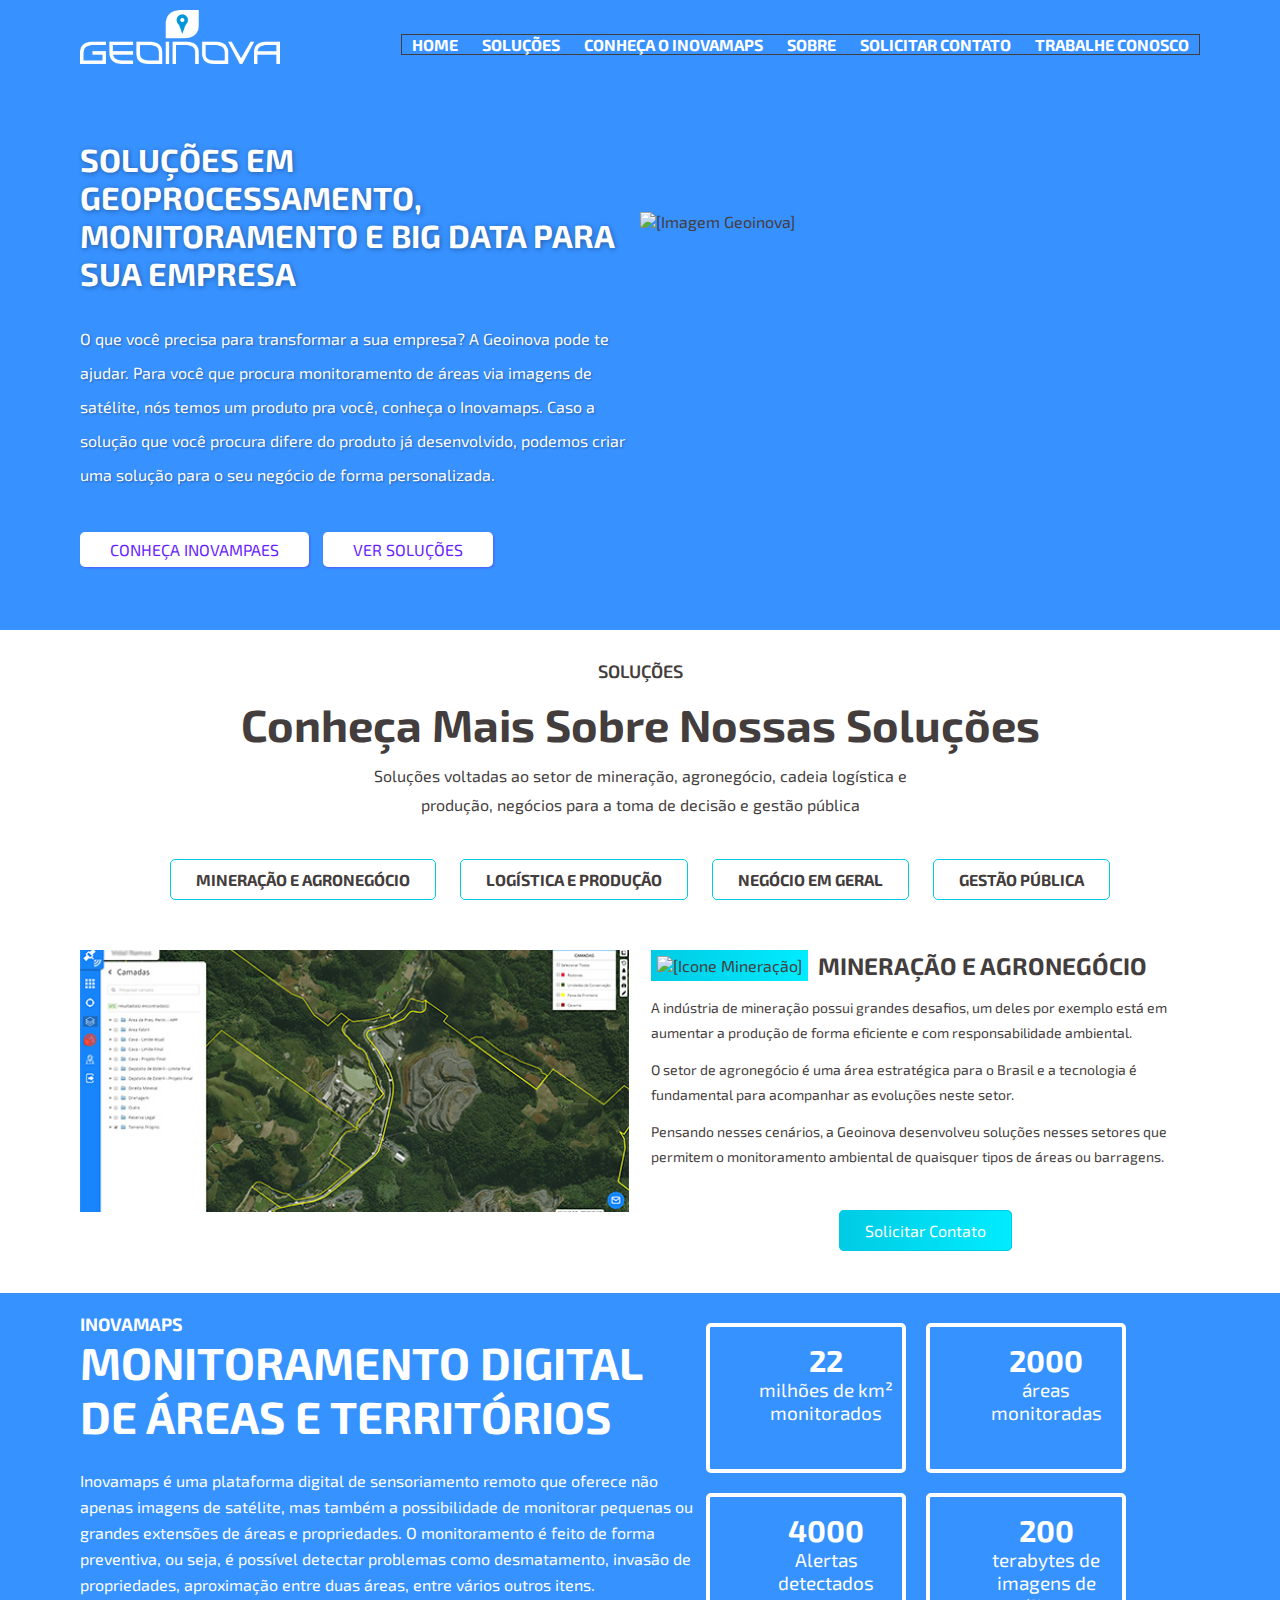
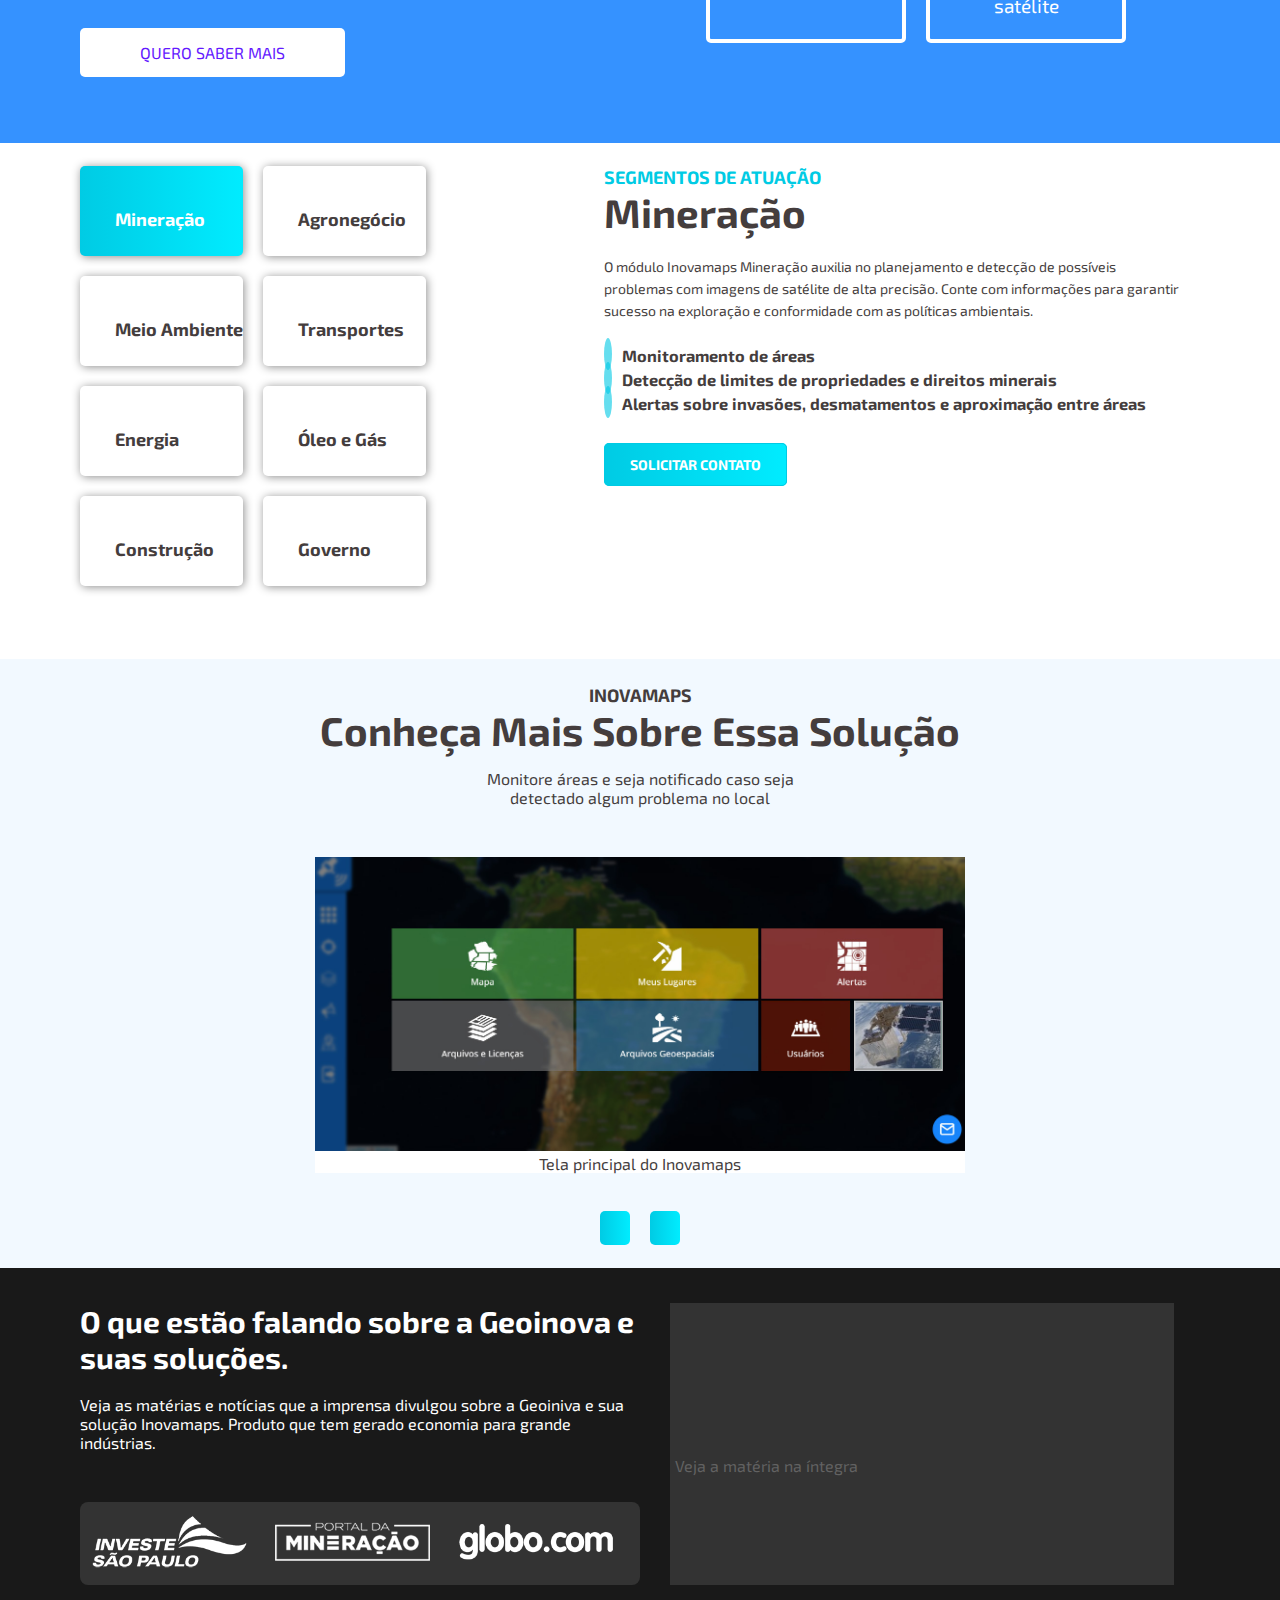
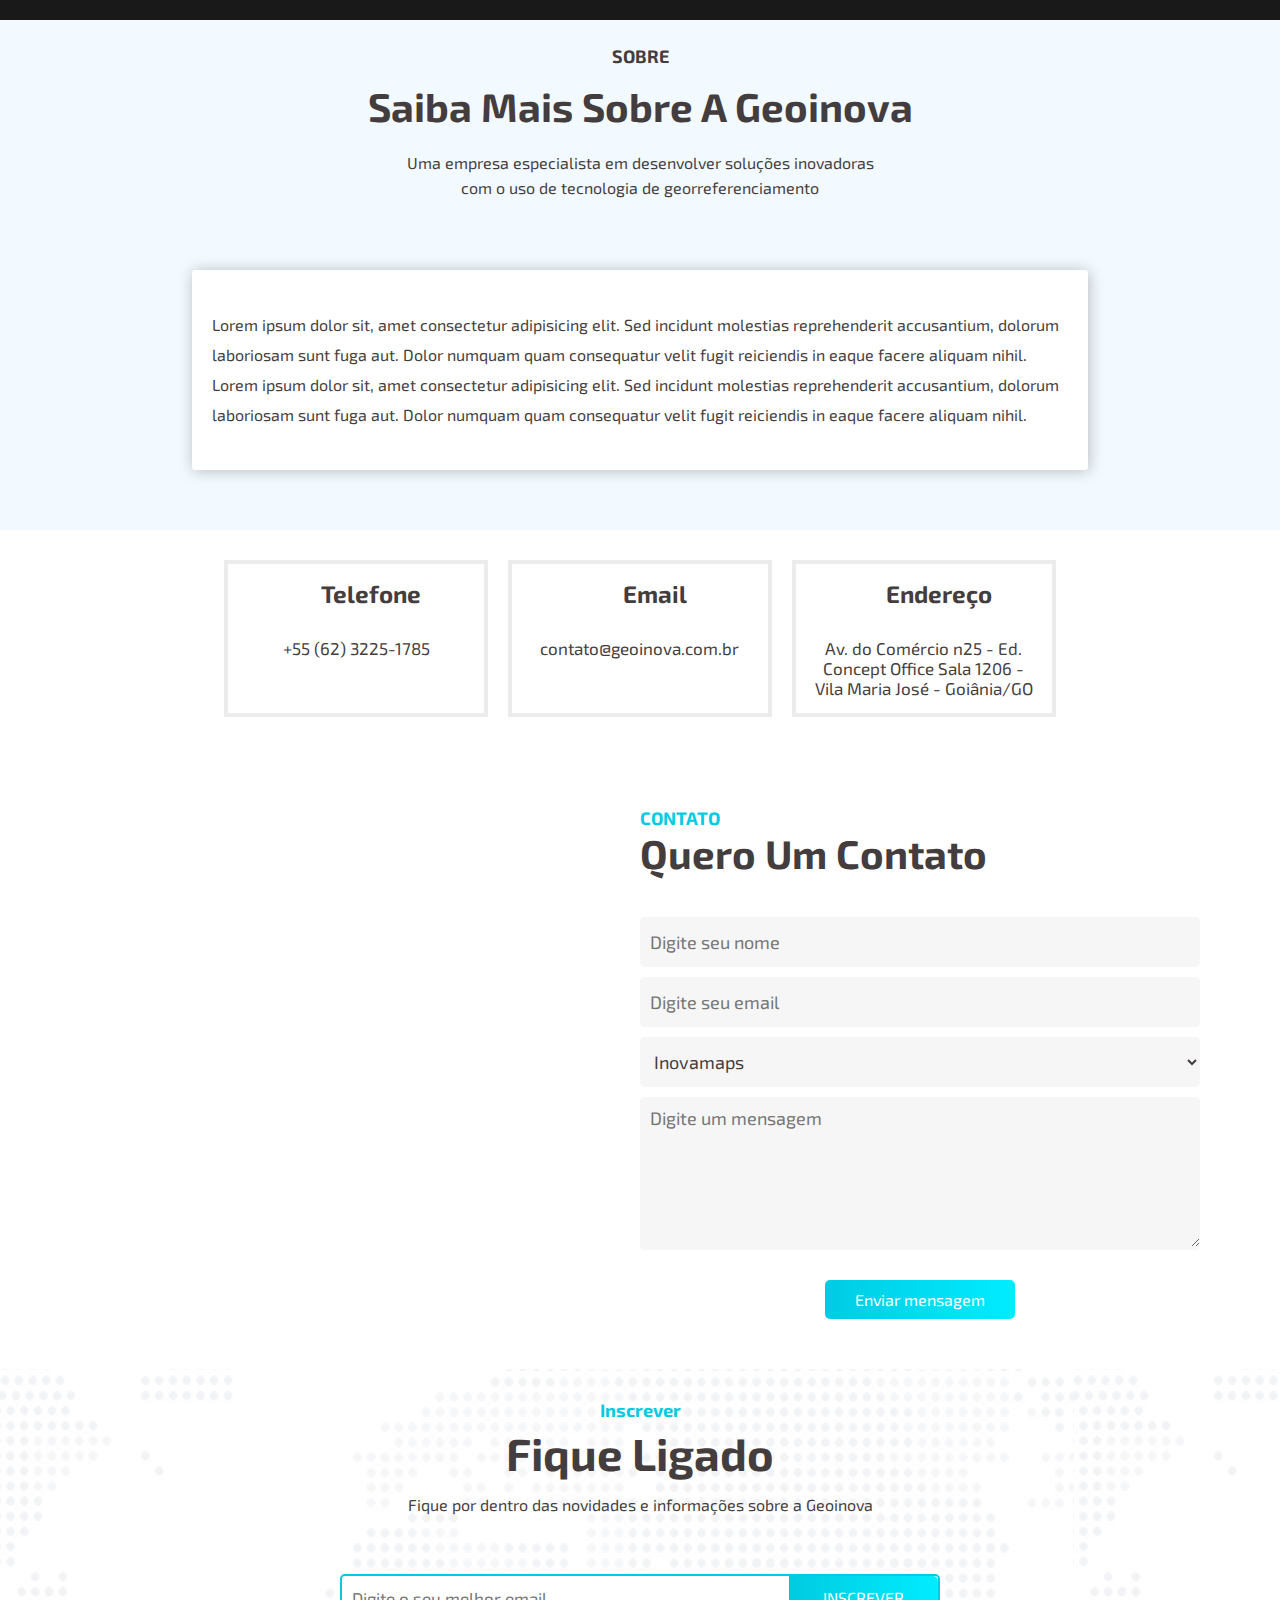
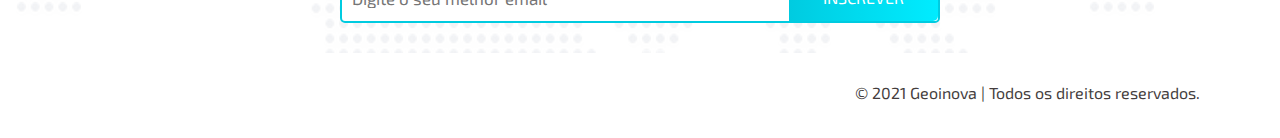
==== commit c47e9c37: "Atualização final" ====
--- a/index.html
+++ b/index.html
@@ -15,6 +15,8 @@
     <link rel="stylesheet" href="css/estilo-quintoBox.css">
     <link rel="stylesheet" href="css/estilo-sextoBox.css">
     <link rel="stylesheet" href="css/estilo-setimoBox.css">
+    <link rel="stylesheet" href="css/estilo-oitavoBox.css">
+    <link rel="stylesheet" href="css/estilo-footer.css">
 
     <!--Importação de fonte do Google-->
     <link href="https://fonts.googleapis.com/css2?family=Exo+2:wght@300&display=swap" rel="stylesheet">
@@ -42,7 +44,7 @@
                     <li><a href="#boxInovamaps">Conheça o Inovamaps</a></li>
                     <li><a href="#boxSobre">Sobre</a></li>
                     <li><a href="#boxContato">Solicitar Contato</a></li>
-                    <li><a href="#">Trabalhe Conosco</a></li>
+                    <li><a href="https://jobs.recrutei.com.br/geoinova">Trabalhe Conosco</a></li>
                 </ul>
 
             </nav>
@@ -87,7 +89,7 @@
 
             <section class="menuBox">
                 <ul>
-                    <li><a href="#">Mineração e Adronegócio</a></li>
+                    <li><a href="#">Mineração e Agronegócio</a></li>
                     <li><a href="#">Logística e Produção</a></li>
                     <li><a href="#">Negócio em Geral</a></li>
                     <li><a href="#">Gestão Pública</a></li>
@@ -149,8 +151,9 @@
                 </div>
             </section>
 
-            <div class="texte">
-                <section class="box2">
+            <section class="box2">
+                
+                <div class="parte1">
                     <div class="box2-1">
                         <div class="box2-1-1">
                             <span class="icon"><i class="fas fa-desktop"></i></span>
@@ -158,9 +161,9 @@
                         <div class="box2-1-2">
                             <span class="valor">22</span>
                             <span class="texto">milhões de km² monitorados</span>
-
-                        </div>
-                    </div>
+                        </div>
+                    </div>
+
                     <div class="box2-1">
                         <div class="box2-1-1">
                             <span class="icon"><i class="far fa-bell"></i></span>
@@ -168,9 +171,11 @@
                         <div class="box2-1-2">
                             <span class="valor">2000</span>
                             <span class="texto">áreas monitoradas</span>
-
-                        </div>
-                    </div>
+                        </div>
+                    </div>
+                </div>
+
+                <div class="parte2">
                     <div class="box2-1">
                         <div class="box2-1-1">
                             <span class="icon"><i class="fas fa-satellite"></i></span>
@@ -178,9 +183,9 @@
                         <div class="box2-1-2">
                             <span class="valor">4000</span>
                             <span class="texto">Alertas detectados</span>
-
-                        </div>
-                    </div>
+                        </div>
+                    </div>
+
                     <div class="box2-1">
                         <div class="box2-1-1">
                             <span class="icon"><i class="fas fa-images"></i></span>
@@ -188,11 +193,11 @@
                         <div class="box2-1-2">
                             <span class="valor">200</span>
                             <span class="texto">terabytes de imagens de satélite</span>
-
-                        </div>
-                    </div>
-                </section>
-            </div>
+                        </div>
+                    </div>
+                </div>
+            </section>
+
         </div>
     </div>
 
@@ -336,14 +341,22 @@
 
                 <div class="formulario">
                     <form action="">
-                        <input type="text" placeholder="Digite seu nome">
-                        <input type="email" name="email" id="email" placeholder="Digite seu email">
-                        <select name="assunto" id="assunto">
-                            <option value="Inovamaps">Inovamaps</option>
-                            <option value="Desenvolvimento de uma solução">Desenvolvimento de uma solução</option>
-                            <option value="Outro">Outro</option>
-                        </select>
-                        <input type="text" name="texto" id="" placeholder="Digite uma mensagem">
+                        <div class="fundo">
+                            <input type="text" placeholder="Digite seu nome">
+                        </div>
+                        <div class="fundo">
+                            <input type="email" name="email" id="email" placeholder="Digite seu email">
+                        </div>
+                        <div class="fundo">
+                            <select name="assunto" id="assunto">
+                                <option value="Inovamaps">Inovamaps</option>
+                                <option value="Desenvolvimento de uma solução">Desenvolvimento de uma solução</option>
+                                <option value="Outro">Outro</option>
+                            </select>
+                        </div>
+                        <div class="fundo">
+                            <textarea name="mensagem" id="" cols="30" rows="6" placeholder="Digite um mensagem"></textarea>
+                        </div>
                     </form>
 
                     <div class="btn">
@@ -354,6 +367,38 @@
             </div>
         </section>
     </div>
+
+    <!--Outavo Box-->
+    <div class="boxInscrevase">
+        <section class="box1">
+            <h2 class="tituloMenu">Inscrever</h2>
+
+            <h1 class="tituloDestaque">Fique Ligado</h1>
+
+            <p class="texto">Fique por dentro das novidades e informações sobre a Geoinova</p>
+        </section>
+
+        <section class="box2">
+            <form action="#">
+                <div class="fundo">
+                    <input class="inscricao" type="email" name="inscricao" id="" placeholder="Digite o seu melhor email"><a href="">Inscrever</a><i class="fas fa-paper-plane"></i>
+                </div>
+            </form>
+        </section>
+    </div>
+
+    <!--Rodape-->
+    <footer class="rodape">
+        <div class="midias">
+            <a href="https://www.facebook.com/geoinovasolucoes" target="_blank"><i class="fab fa-facebook-f"></i></a>
+            <a href="https://www.instagram.com/geoinovasolucoes/" target="_blank"><i class="fab fa-instagram"></i></a>
+            <a href="https://pt.linkedin.com/company/geoinova-solu-es" target="_blank"><i class="fab fa-linkedin-in"></i></a>
+        </div>
+
+        <div class="direitos">
+            <p>© 2021 Geoinova | Todos os direitos reservados.</p>
+        </div>
+    </footer>
 
     <script src="js/jquery.js"></script>
     <script src="js/index.js"></script>
--- a/css/estilo-header.css
+++ b/css/estilo-header.css
@@ -1,5 +1,4 @@
 .topo{
-    
     background-color: #3791ff;
 }
 
@@ -11,27 +10,29 @@
     padding-top: 10px;
     padding-bottom: 10px;
     width: 100%;
-    height: 100px;
+    height: 80px;
     position: fixed;
 }
 
 .logo{
     float: left;
-    padding: 0 10px 0 10px;
+    
 }
 
 .logo img{
-    max-width: 250px;
-    width: 80%;
-    margin-top: 20px;
+    width: 200px;
+    
 }
 
 .menuTopo{
-    padding-top: 30px;
-    height: 100%;
+    /*padding-top: 10px;
+    height: 100%;*/
+    position: relative;
+    top: 40%;
     float: right;
     text-align: center;
     font-size: 100%;
+    border: solid 1px;
 }
 
 nav ul li{
@@ -150,9 +151,9 @@
     }
 
     .menuTopo{
-        font-size: 80%;
+        font-size: 90%;
         transition: .5s;
-        padding-top: 4%;
+        
     }
 }
 
--- a/css/estilo-primeiroBox.css
+++ b/css/estilo-primeiroBox.css
@@ -23,14 +23,17 @@
 }
 
 .boxSolucoes .menuBox{
-    padding-top: 20px;
+    padding-top: 40px;
+    padding-bottom: 20px;
 }
 
 .boxSolucoes .menuBox a{
+    display: block;
     margin: 0 10px 0 10px;
     padding: 10px 25px 10px 25px;
     border: #00cbe4 solid 1px;
     border-radius: 5px;
+    margin-top: 5px;
 }
 
 .boxSolucoes .menuBox a:hover{
--- a/css/estilo-segundoBox.css
+++ b/css/estilo-segundoBox.css
@@ -90,20 +90,45 @@
 /*Comandos media query*/
 @media (max-width: 1140px){
     .boxInovamaps .box1{
+        display: inline-block;
         float: none;
         width: 100%;
         transition: 1s;
     }
 
     .boxInovamaps .box2{
-        display: inline-block;
         transition: 1s;
-        float: none;
         width: 100%;
+    }
+
+    .boxInovamaps .box2 .box2-1{
+        display: flex;
         text-align: center;
     }
 
-    .boxInovamaps .box2-1{
+}
+
+@media (max-width: 1050px){
+    .boxInovamaps .box2 .parte1, .boxInovamaps .box2 .parte2{
+        display: flex;
+        float: left;
+        width: 100%;
+    }
+
+    .boxInovamaps .parte1 .box2-1, .boxInovamaps .parte2 .box2-1{
+        float: left;
+        width: 50%;
+    }
+}
+
+@media (max-width: 600px){
+    .boxInovamaps .box2 .box2-1{
+        width: 100%;
+    }
+
+    .boxInovamaps .box2 .parte1, .boxInovamaps .box2 .parte2{
+        display: block;
+        float: none;
         width: 100%;
     }
 }
@@ -113,4 +138,15 @@
         padding-left: 20px;
         padding-right: 20px;
     }
+
+    .boxInovamaps .box2{
+        padding-right: 20px;
+    }
+
+    .boxInovamaps .box1 .tituloDestaque{
+        font-size: 30px;
+        margin-top: 15px;
+    }
+
+    
 }--- a/css/estilo-terceiroBox.css
+++ b/css/estilo-terceiroBox.css
@@ -14,7 +14,7 @@
 
 .boxSegmentos li{
     display: block;
-    width: 200px;
+    width: 100%;
     height: 90px;
     text-align: left;
     padding-left: 20px;
@@ -119,7 +119,7 @@
 @media (max-width: 1100px){
     .boxSegmentos{
         transition: 1s;
-        display: block;
+        display: inline-block;
     }
 
     .boxSegmentos .box1{
@@ -128,6 +128,13 @@
         float: none;
         width: 100%;
         transition: 1s;
+        
+    }
+
+    .boxSegmentos .box1 .menu1, .boxSegmentos .box1 .menu2{
+        display: flex;
+        text-align: center;
+        width: 100%;
     }
 
     .boxSegmentos .box2{
@@ -146,10 +153,22 @@
     }
 }
 
+@media (max-width: 1000px){
+    .boxSegmentos .box1 .menu1, .boxSegmentos .box1 .menu2{
+        display: block;
+        width: 100%;
+    }
+}
+
 @media (max-width: 550px){
     .boxSegmentos{
-        padding: 20px 20px 50px 20px;
-        display: inline-block;
-        
+        padding-left: 20px;
+        padding-right: 20px;
+    }
+
+    .box1, .menu1, .box1 .menu2{
+        margin: 0;
+        padding: 0;
+        padding-right: 20px;
     }
 }
--- a/css/estilo-sextoBox.css
+++ b/css/estilo-sextoBox.css
@@ -38,4 +38,12 @@
     box-shadow: 1px 1px 15px rgba(0, 0, 0, 0.247);
     line-height: 30px;
     
+}
+
+/*Comando media query*/
+@media (max-width: 550px){
+    .boxSobre{
+        padding-left: 20px;
+        padding-right: 20px;
+    }
 }--- a/css/estilo-setimoBox.css
+++ b/css/estilo-setimoBox.css
@@ -5,7 +5,7 @@
 }
 
 .boxContato .box1{
-    display: flex;
+    display: inline-flex;
     float: left;
     padding-left: 12%;
     padding-right: 12%;
@@ -36,21 +36,20 @@
     float: left;
     padding-top: 80px;
     padding-bottom: 60px;
-    border: solid 1px;
+    width: 100%;
 }
 
 .boxContato .box2 .boxMapa{
     width: 50%;
-    padding: 0 30px 0 30px;
+    padding-right: 20px;
 }
 
 .boxContato .box2 .boxMapa iframe{
+    width: 100%;
     
-    width: 100%;
-    height: 100%;
 }
 
-.boxContato .box2 .boxFormulario{
+.boxContato .box2 .boxFormulario{    
     width: 50%;
 }
 
@@ -68,8 +67,25 @@
     margin-top: 40px;
 }
 
-.boxContato input, select{
-    width: 90%;
+.boxFormulario .fundo{
+    background-color: #f6f6f6;
+    width: 100%;
+    border-radius: 5px;
+    margin-bottom: 10px;
+}
+
+.boxContato input, select, textarea{
+    width: 100%;
+    font-size: 18px;
+    height: 50px;
+    padding: 10px;
+    background: transparent;
+    border: none;
+    
+}
+
+.boxFormulario textarea{
+    height: 150px;
 }
 
 .boxContato .btn{
@@ -94,6 +110,32 @@
     .boxContato .box1 .box{
         width: 100%;
     }
+
+    
+}
+
+@media (max-width: 1000px){
+    .boxContato .box2{
+        display: inline-block;
+        float: none;
+        width: 100%;
+    }
+
+    .boxContato .box2 .boxMapa{
+        float: none;
+        width: 100%;
+        padding: 0;
+    }
+
+    .boxContato .box2 .boxFormulario{
+        float: none;
+        width: 100%;
+        margin-top: 25px;
+    }
+
+    .boxContato .box2 .fundo{
+        width: 100%;
+    }
 }
 
 @media (max-width: 550px){
--- a/css/estilo-oitavoBox.css
+++ b/css/estilo-oitavoBox.css
@@ -0,0 +1,85 @@
+.boxInscrevase{
+    display: inline-block;
+    width: 100%;
+    background-image: url("../img/map.png");
+    padding: 30px 80px 30px 80px;
+    text-align: center;
+}
+
+/*Comando box1*/
+.boxInscrevase .box1{
+    margin-bottom: 60px;
+}
+
+.boxInscrevase .box1 .tituloMenu{
+    font-size: 18px;
+    color: #00cbe0;
+    margin-bottom: 5px;
+}
+
+.boxInscrevase .box1 .tituloDestaque{
+    font-size: 45px;
+    margin-bottom: 15px;
+}
+
+/*Comando box2*/
+.boxInscrevase .box2 .fundo{
+    display: inline-flex;
+    background-color: white;
+    border: #00cbe0 solid 2px;
+    border-radius: 5px;
+    width: 600px;
+
+}
+
+.boxInscrevase .box2 .inscricao{
+    width: 75%;
+    height: 45px;
+    padding: 10px;
+    font-size: 17px;
+    background: transparent;
+    border: none;
+}
+
+.boxInscrevase .box2 a{
+    width: 25%;
+    padding: 12px 25px 12px 25px;
+    background-image: linear-gradient(to right, #00cbe0, #00ecff);
+    border-radius: 0 5px 5px 0;
+    text-transform: uppercase;
+    color: white;
+}
+
+.boxInscrevase .box2 i{
+    display: none;
+}
+
+/*Comando media query*/
+@media (max-width: 800px){
+    .boxInscrevase .box2 .fundo{
+        width: 90%;
+    }
+
+    .boxInscrevase .box2 a{
+        display: none;
+    }
+
+    .boxInscrevase .box2 i{
+        display: block;
+        cursor: pointer;
+        width: 25%;
+        padding: 12px 25px 12px 25px;
+        background-image: linear-gradient(to right, #00cbe0, #00ecff);
+        border-radius: 0 5px 5px 0;
+        text-transform: uppercase;
+        color: white;
+        font-size: 18px;
+    }
+}
+
+@media (max-width: 550px){
+    .boxInscrevase{
+        padding-left: 20px;
+        padding-right: 20px;
+    }
+}--- a/css/estilo-footer.css
+++ b/css/estilo-footer.css
@@ -0,0 +1,18 @@
+.rodape{
+    padding: 30px 80px 30px 80px;
+    margin-bottom: 25px;
+}
+
+.rodape .midias{
+    display: inline-flex;
+    float: left;
+}
+
+.rodape .midias a{
+    margin-right: 25px;
+    font-size: 25px;
+}
+
+.rodape .direitos{
+    float: right;
+}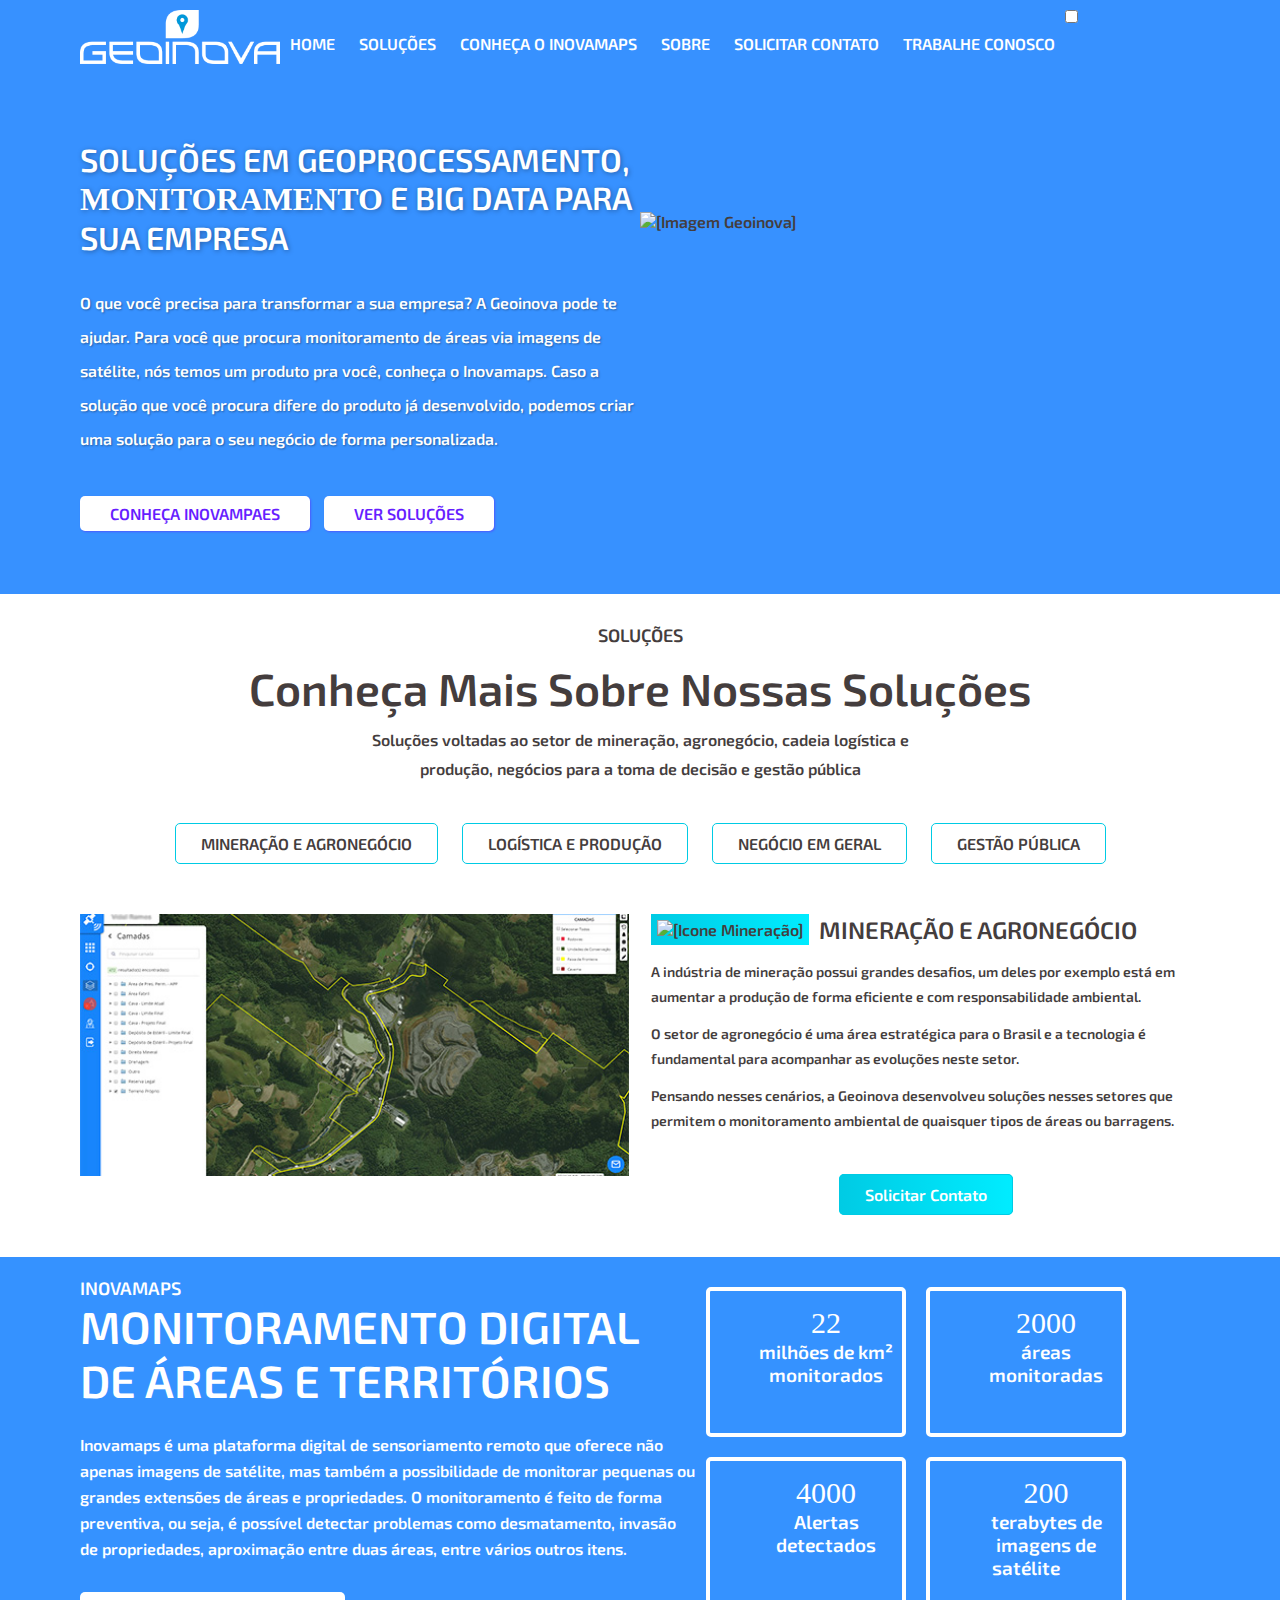
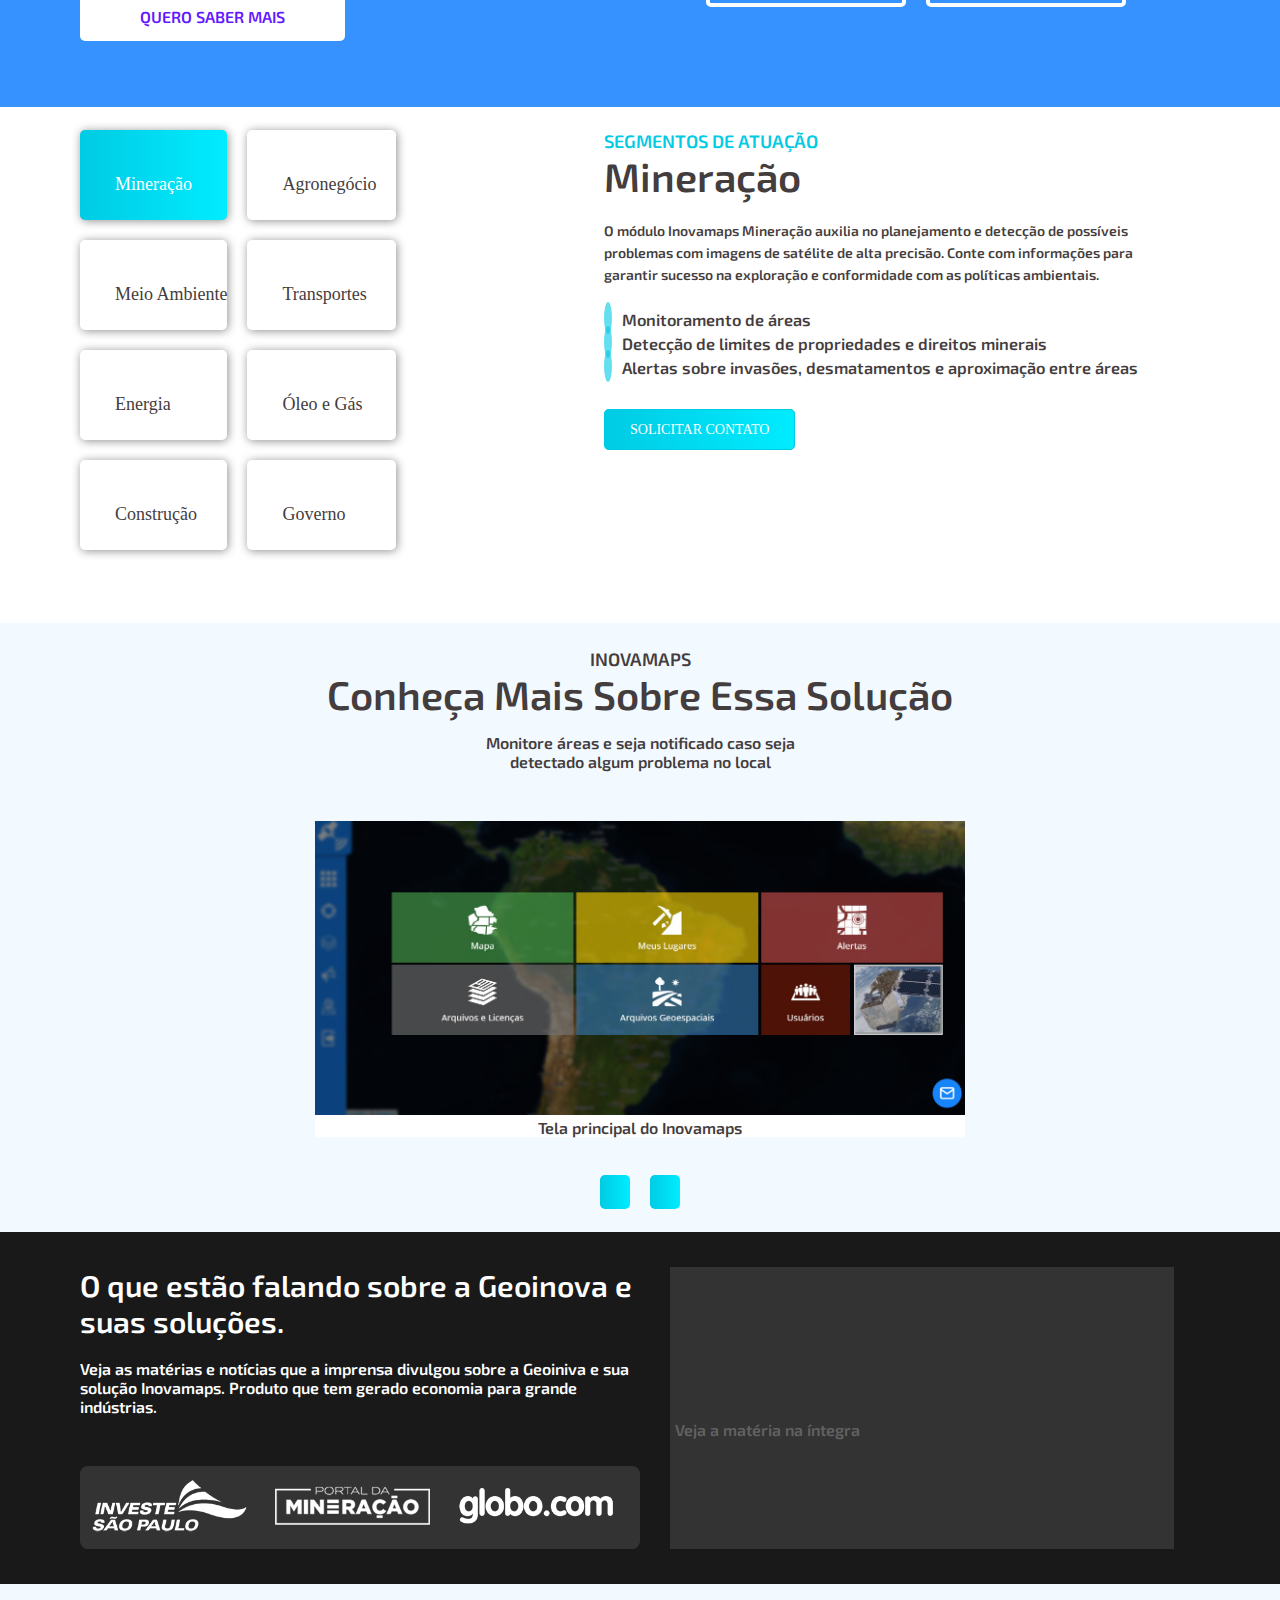
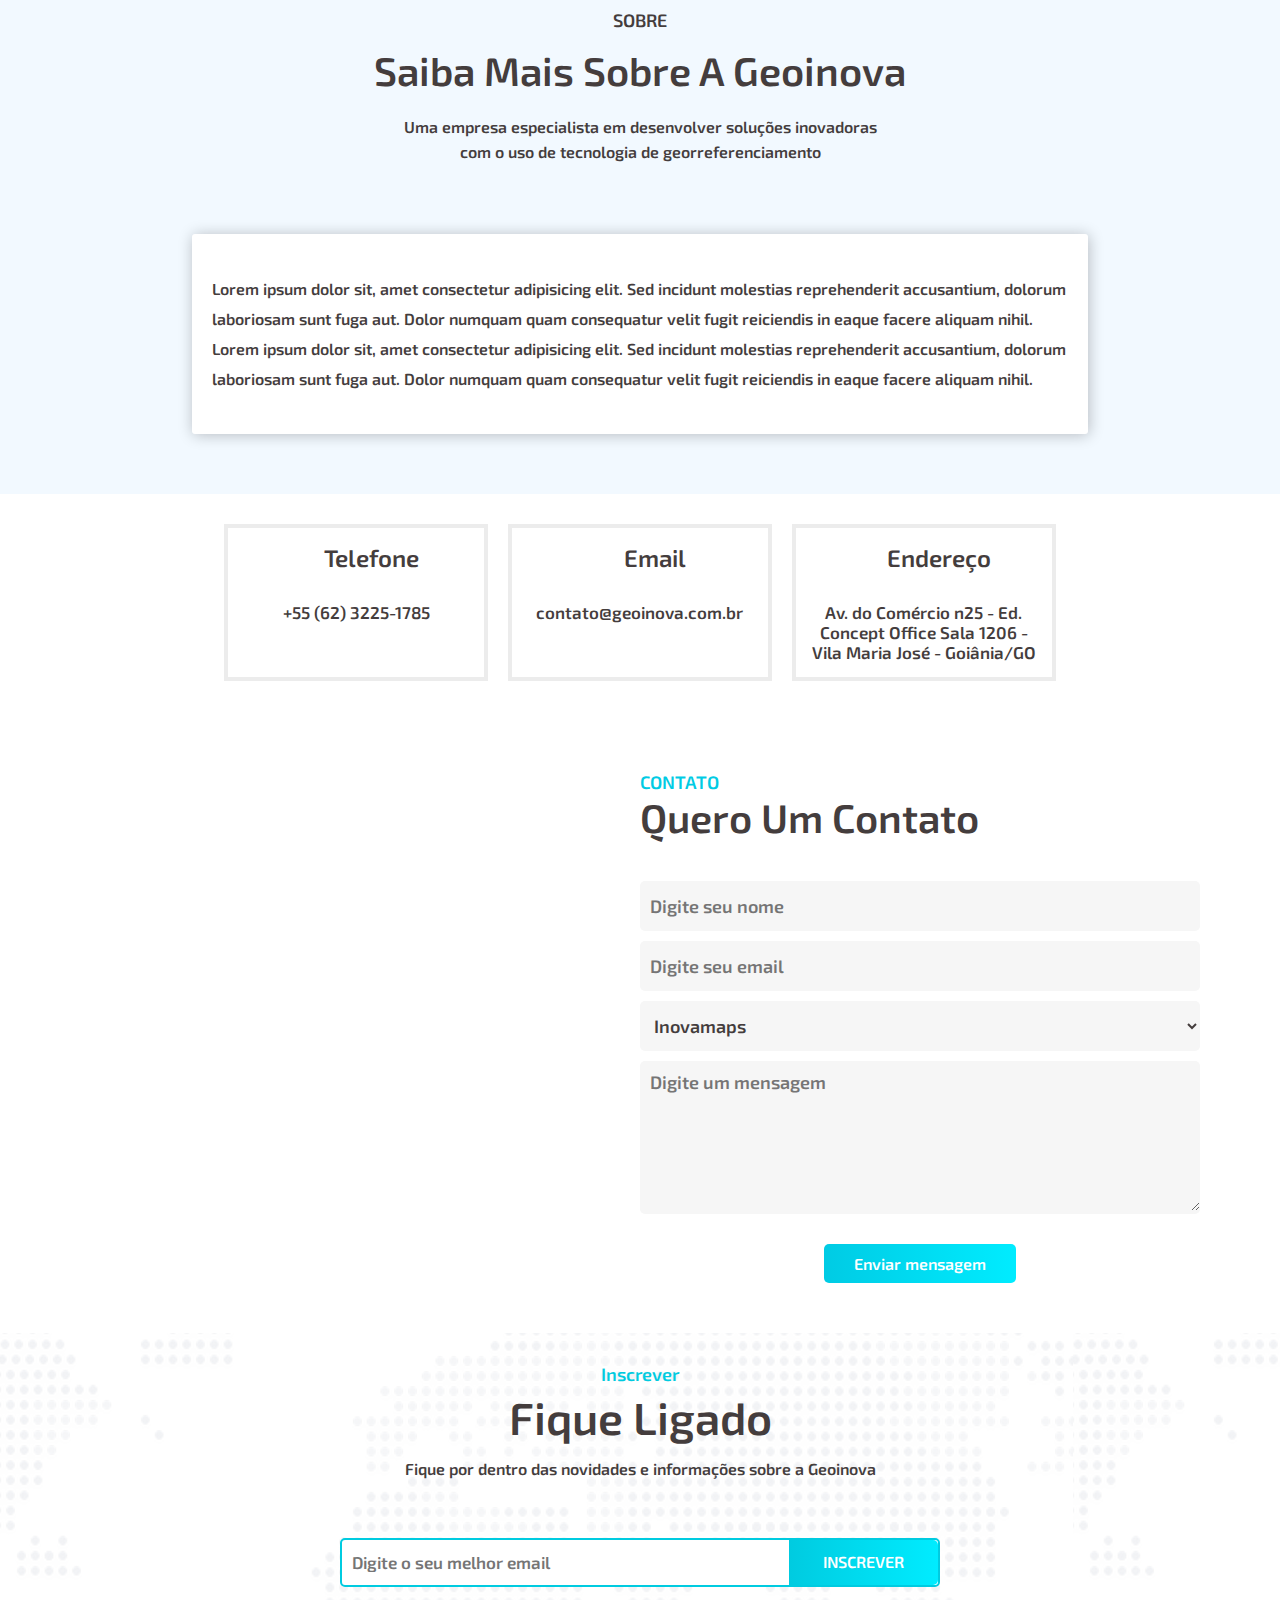
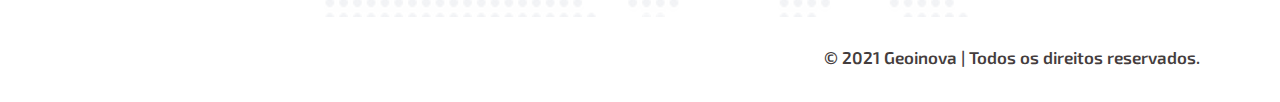
==== commit 782bcc4c: "Atualização1  Menu" ====
--- a/index.html
+++ b/index.html
@@ -46,6 +46,11 @@
                     <li><a href="#boxContato">Solicitar Contato</a></li>
                     <li><a href="https://jobs.recrutei.com.br/geoinova">Trabalhe Conosco</a></li>
                 </ul>
+
+                <div class="menuBar">
+                    <input type="checkbox" name="menuBar" id="menuBar">
+                    <label for="menuBar" class="btnMenuBar"><i class="fas fa-bars"></i></label>
+                </div>
 
             </nav>
 
--- a/css/estilo-base.css
+++ b/css/estilo-base.css
@@ -3,13 +3,16 @@
     padding: 0;
     text-decoration: none;
     box-sizing: border-box;
-    font-family: 'Exo 2', sans-serif;
+    font-family: 'Exo1', sans-serif;
     color: #443d3d;
 }
 
 @font-face {
     font-family: 'Exo3';
     src: url('../fontes/static/Exo2-Bold.ttf');
+
+    font-family: 'Exo1';
+    src: url("../fontes/static/Exo2-SemiBold.ttf");
 }
 
 
@@ -21,5 +24,5 @@
 ul li a{
     cursor: pointer;
     text-transform: uppercase;
-    font-family: 'Exo3';
+    font-family: 'Exo1';
 }
--- a/css/estilo-header.css
+++ b/css/estilo-header.css
@@ -4,6 +4,8 @@
 
 
 nav{
+    display: inline-flex;
+    float: left;
     background-color: #3791ff;
     padding-left: 80px;
     padding-right: 80px;
@@ -24,6 +26,12 @@
     
 }
 
+#menuBar, .btnMenuBar{
+    display: inline-flex;
+    float: inline-end;
+    
+}
+
 .menuTopo{
     /*padding-top: 10px;
     height: 100%;*/
@@ -32,8 +40,9 @@
     float: right;
     text-align: center;
     font-size: 100%;
-    border: solid 1px;
-}
+}
+
+
 
 nav ul li{
     display: inline-block;
@@ -170,10 +179,88 @@
 }
 
 @media (max-width: 1100px){
+    /*Modifica o menu no topo*/
+    .menuTopo{
+        float: none;
+        height: 100vh;
+        top: 70px;
+        background-color: white;
+        
+    }
+
+    .menuTopo li{
+        
+        display: grid;
+        width: 100%;
+        text-align: center;
+        
+    }
+
+    .menuTopo li a{
+        padding-top: 0;
+        margin-top: 0;
+        color: #443d3d;
+        text-align: center;
+        font-family: 'Exo1';
+        font-size: 18px;
+        padding-bottom: 20px;
+    }
+
+    .menuTopo li a:hover{
+        color: rgba(0, 0, 0, 0.349);
+    }
+
+    /*Mostra o menuBar*/
+    .menuBar .btnMenuBar{
+        display: flex;
+        float: right;
+        font-size: 25px;
+        cursor: pointer;
+    }
+
+    .menuBar .btnMenuBar i{
+        margin-top: 80%;
+        color: white;
+    }
+
+    /*Verifica se o menuBar foi selecionado*/
+
+    /*Se o menuBar for selecionado mostra o novo menu*/
+    
+    /*
     .menuTopo{
         display: none;
         transition: 1s;
     }
+
+    
+    .menuBar .btnMenuBar{
+        display: flex;
+        float: right;
+        font-size: 25px;
+        cursor: pointer;
+    }
+
+    .menuBar .btnMenuBar i{
+        margin-top: 80%;
+    }
+
+    
+    #menuBar:checked ~ ul{
+        left: 0;
+    }
+
+    
+    .menuTopo{
+        display: block;
+        width: 100%;
+        height: 100vh;
+        background-color: white;
+        top: 80px;
+        left: -100%;
+    }
+    */
+
 }
 
 @media (max-width: 580px){
@@ -182,6 +269,10 @@
         padding-right: 20px;
     }
 
+    .containerConteudo .titulo{
+        font-size: 30px;
+    }
+
     .botaoHeader{
         display: block;
     }
--- a/css/estilo-footer.css
+++ b/css/estilo-footer.css
@@ -15,4 +15,32 @@
 
 .rodape .direitos{
     float: right;
+    font-size: 17px;
+}
+
+@media (max-width: 700px){
+    .rodape .midias a{
+        font-size: 20px;
+    }
+    
+    .rodape .direitos{
+        font-size: 15px;
+    }
+}
+
+@media (max-width: 550px){
+    .rodape{
+        padding-left: 20px;
+        padding-right: 20px;
+    }
+
+    .rodape .midias, .rodape .direitos{
+        display: block;
+        float: none;
+    }
+
+    .rodape .midias{
+        margin-bottom: 10px;
+        text-align: center;
+    }
 }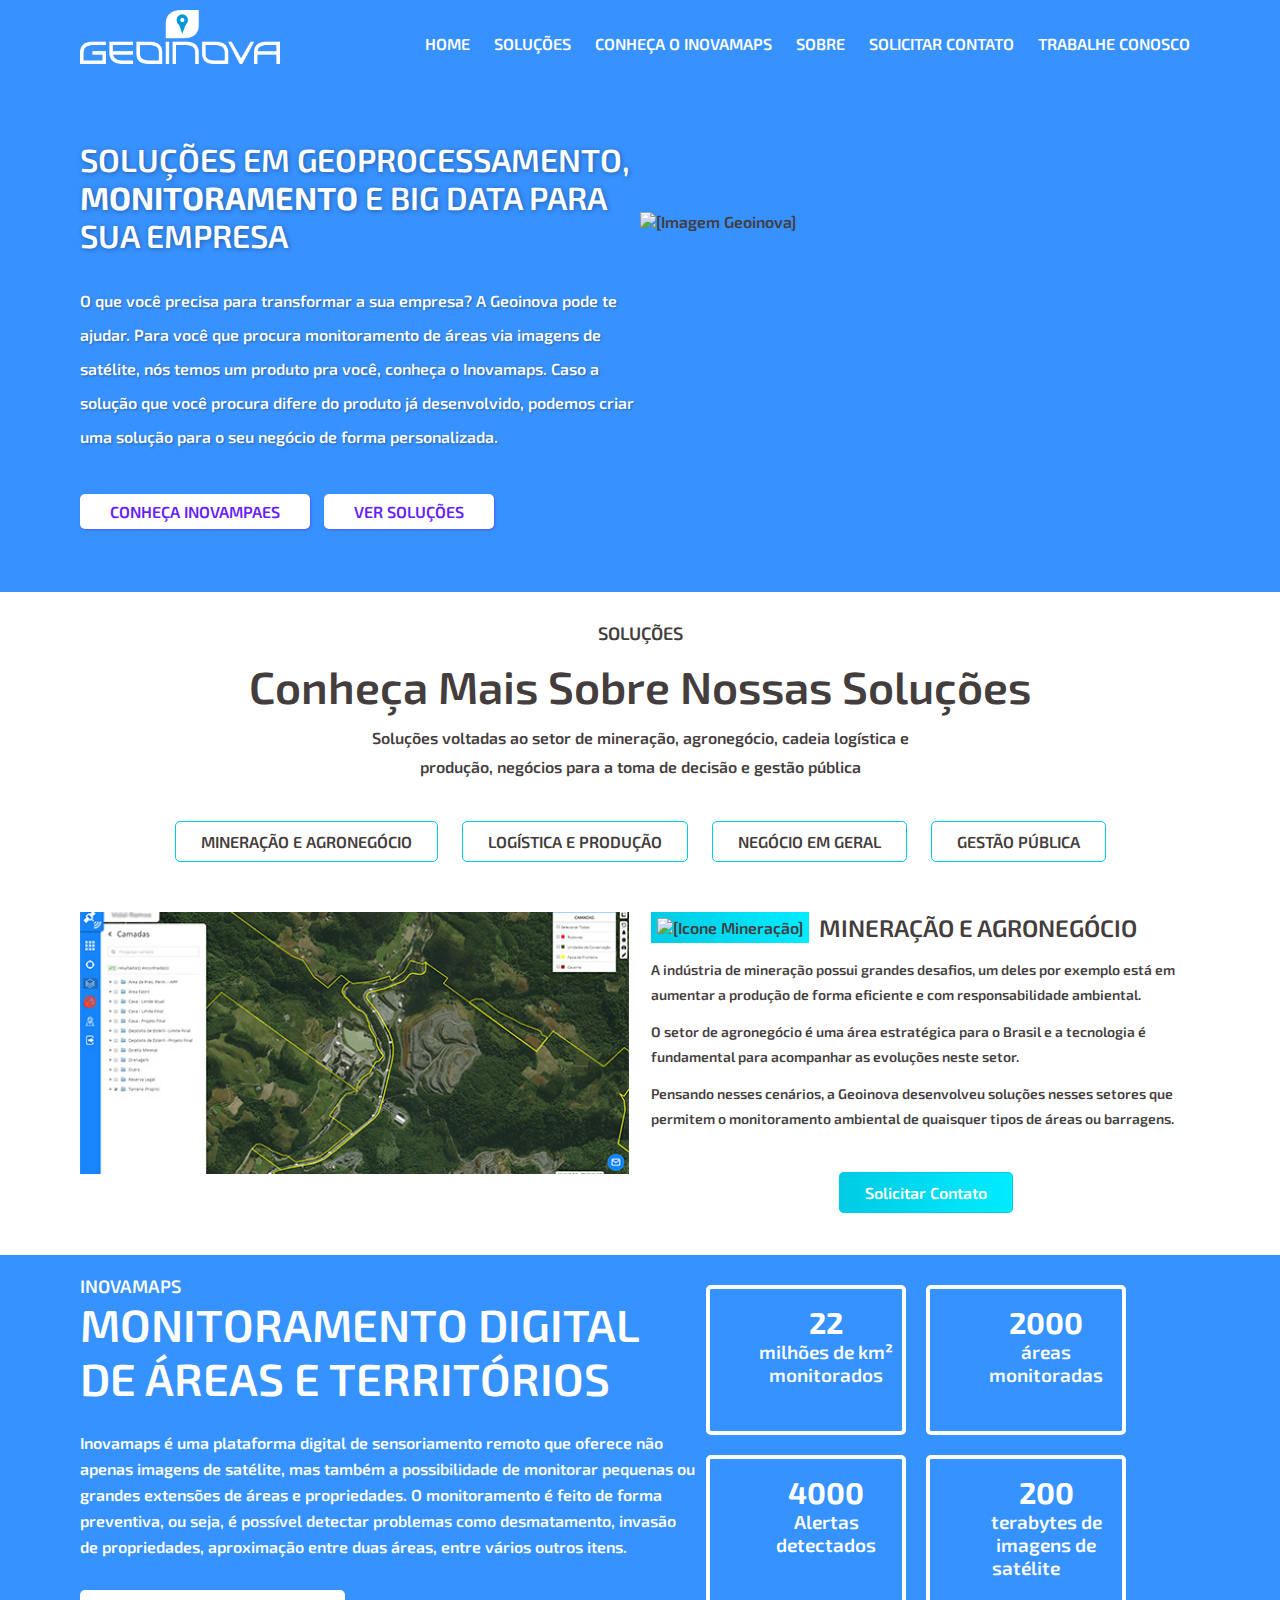
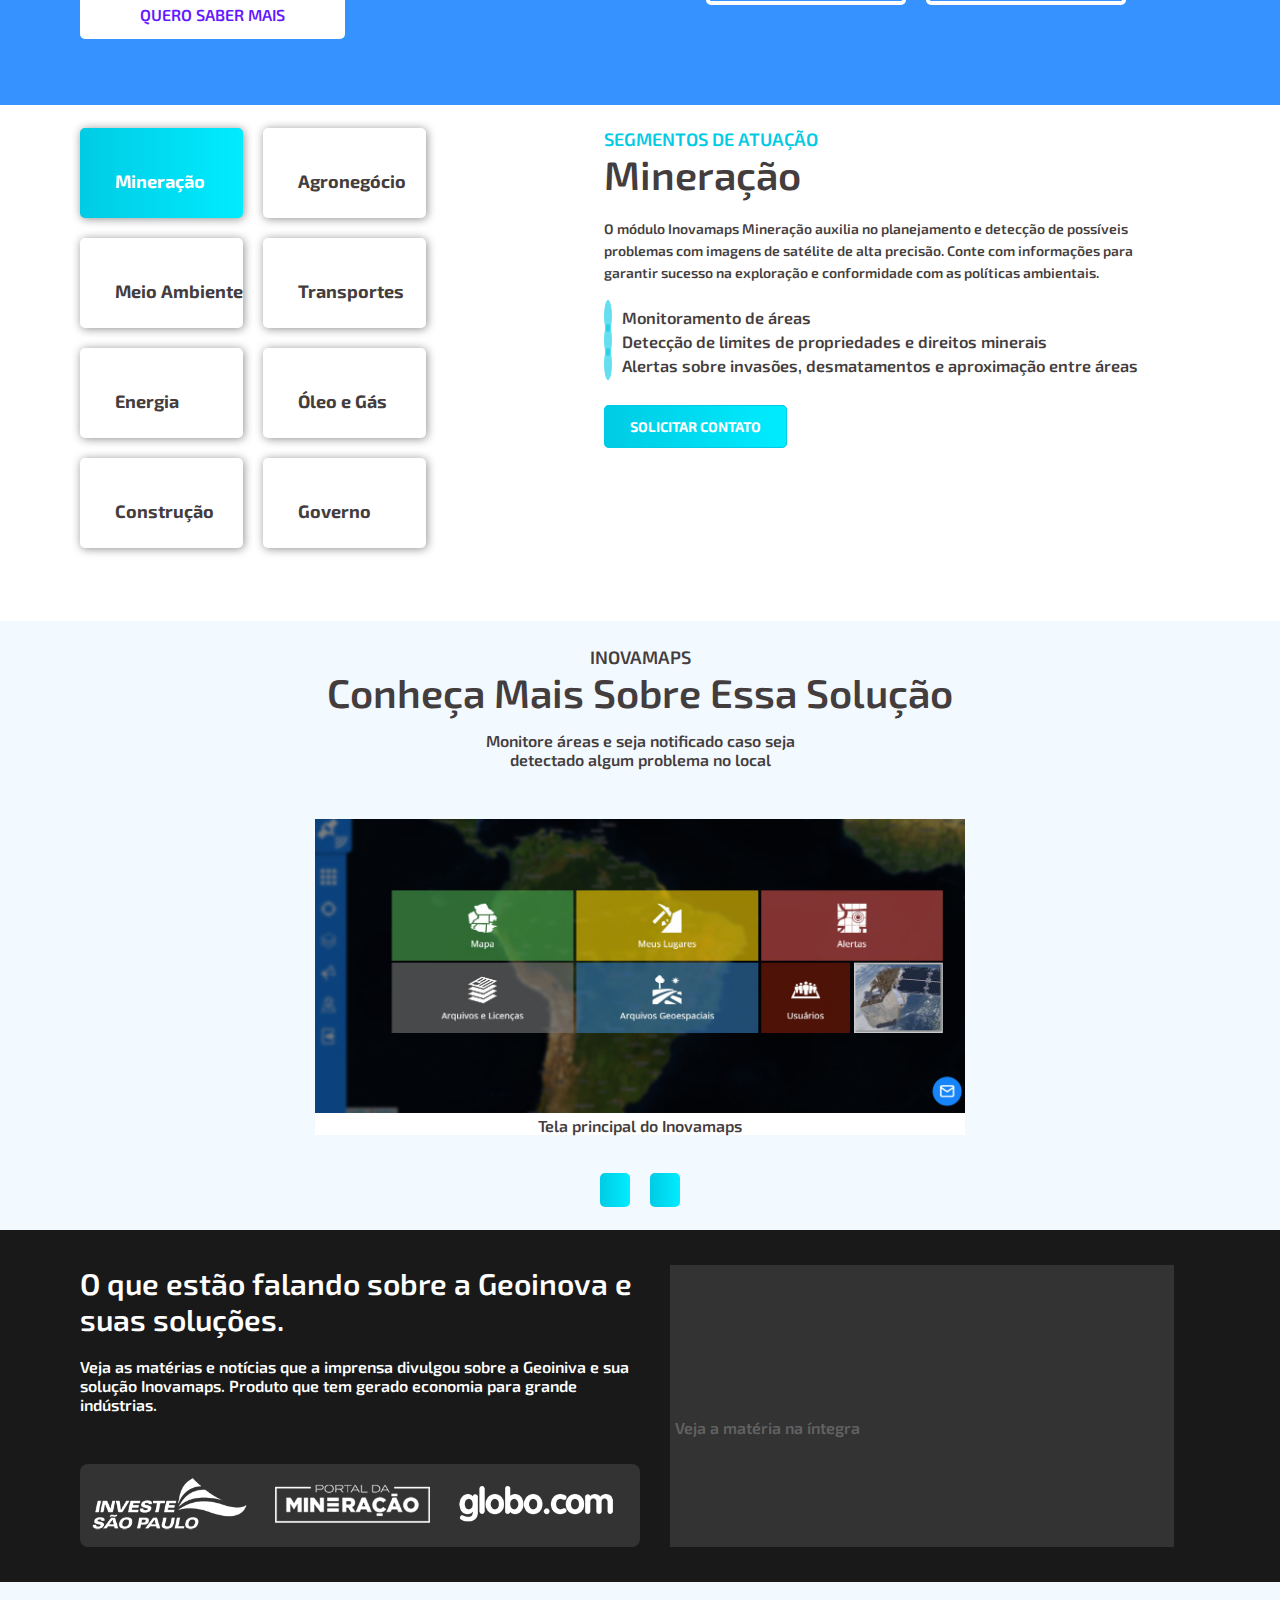
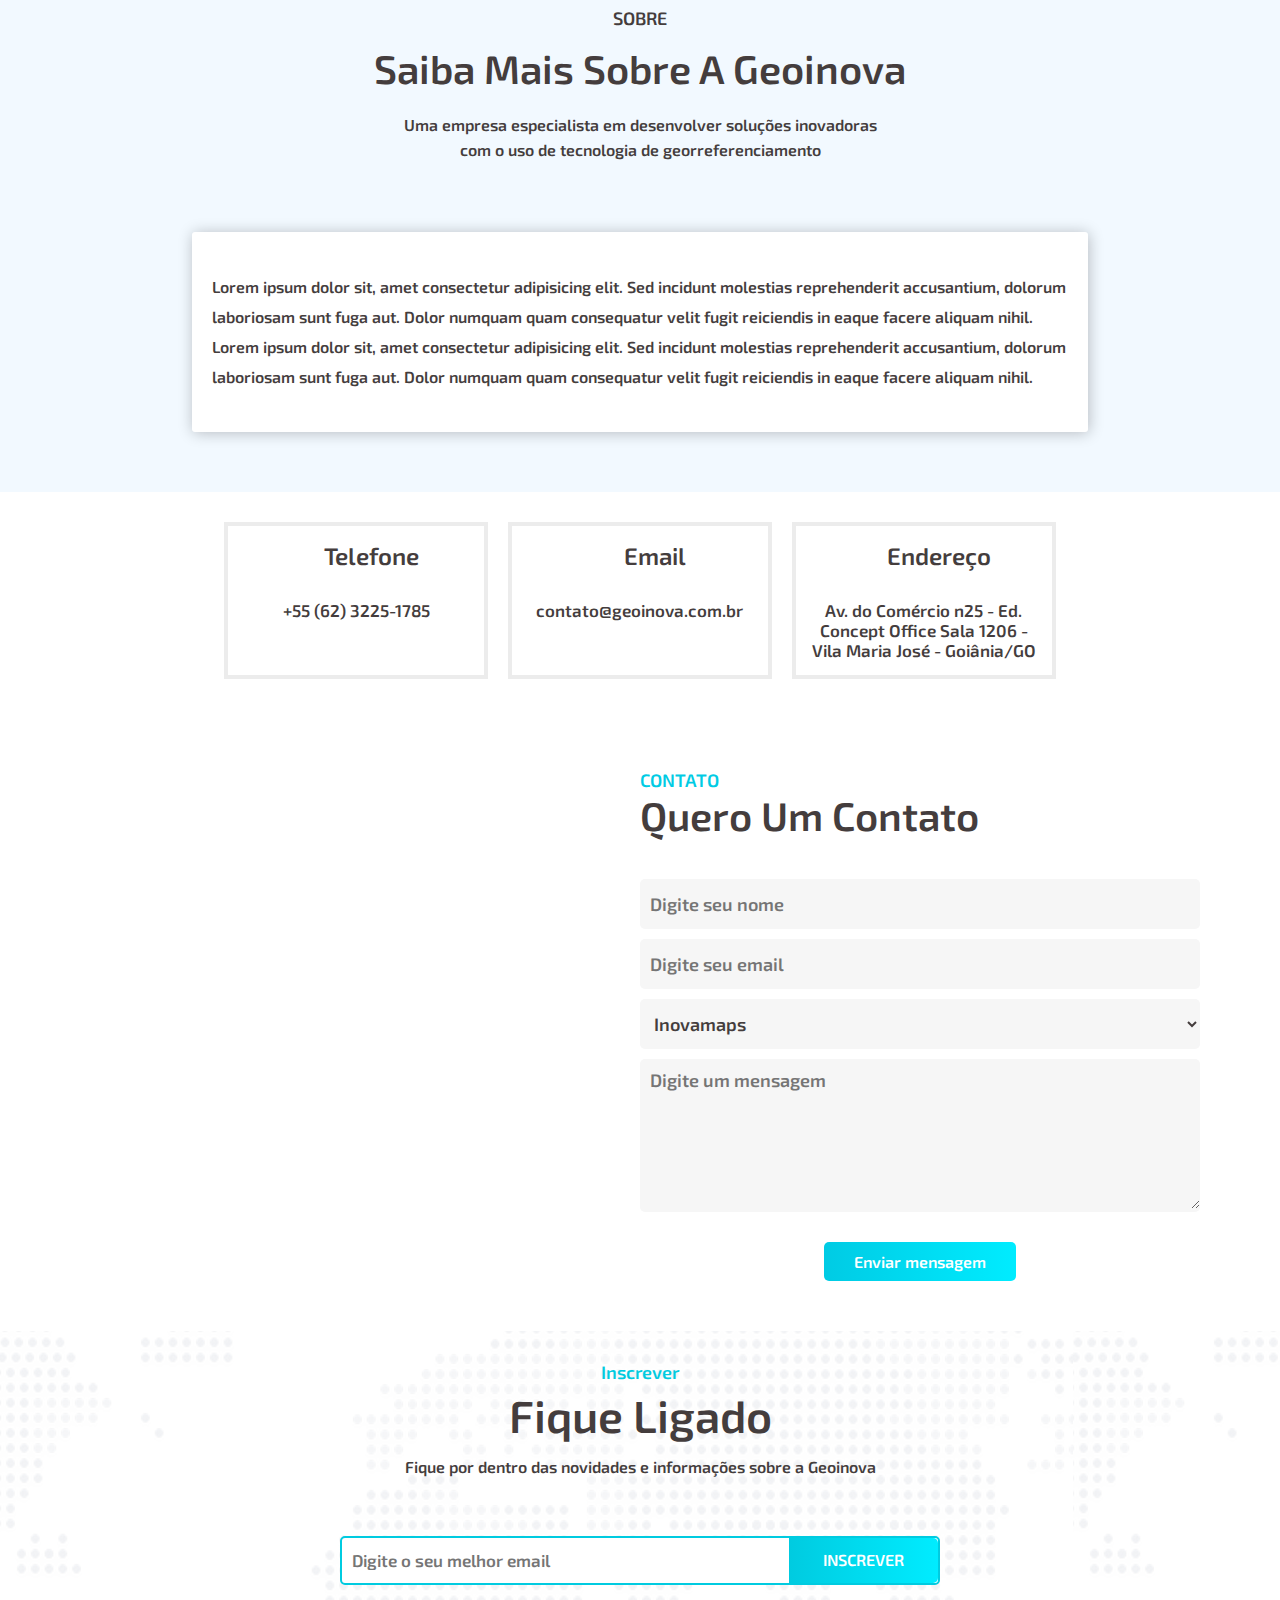
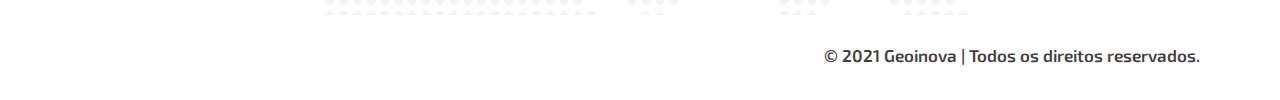
==== commit ba10a6df: "Atualização final topo" ====
--- a/index.html
+++ b/index.html
@@ -33,10 +33,18 @@
 <body>
     <div class="topo" id="topo">
         <header>
-            <nav>
+            <nav id="nav">
+                
                 <figure class="logo">
                     <img src="img/logo_geoinova_transparente.png" alt="[Logo Geoinova]" title="Logo Geoinova">
                 </figure>
+
+                <figure class="logo2">
+                    <img src="img/logo_site.png" alt="[Logo Geoinova]" title="Logo Geoinova">
+                </figure>
+
+                <input type="checkbox" name="" id="check">
+                <label for="check" class="btnMenuBar"><i class="fas fa-bars"></i></label>
 
                 <ul class="menuTopo">
                     <li><a href="#topo">Home</a></li>
@@ -47,14 +55,9 @@
                     <li><a href="https://jobs.recrutei.com.br/geoinova">Trabalhe Conosco</a></li>
                 </ul>
 
-                <div class="menuBar">
-                    <input type="checkbox" name="menuBar" id="menuBar">
-                    <label for="menuBar" class="btnMenuBar"><i class="fas fa-bars"></i></label>
-                </div>
-
             </nav>
 
-            <div class="containerConteudo">
+            <div class="containerConteudo" id="containerConteudo">
                 <section class="conteudo">
                     <h1 class="titulo">Soluções em Geoprocessamento, <span class="negrito">monitoramento</span> e big data para sua empresa</h1>
                     
--- a/css/estilo-base.css
+++ b/css/estilo-base.css
@@ -11,10 +11,13 @@
     font-family: 'Exo3';
     src: url('../fontes/static/Exo2-Bold.ttf');
 
+    
+}
+
+@font-face {
     font-family: 'Exo1';
     src: url("../fontes/static/Exo2-SemiBold.ttf");
 }
-
 
 
 ul li{
--- a/css/estilo-header.css
+++ b/css/estilo-header.css
@@ -2,10 +2,8 @@
     background-color: #3791ff;
 }
 
-
-nav{
-    display: inline-flex;
-    float: left;
+#nav{
+    display: inline-block;
     background-color: #3791ff;
     padding-left: 80px;
     padding-right: 80px;
@@ -18,18 +16,19 @@
 
 .logo{
     float: left;
-    
-}
-
-.logo img{
+}
+
+.logo2{
+    display: none;
+}
+
+.logo img, .logo2 img{
     width: 200px;
-    
-}
-
-#menuBar, .btnMenuBar{
-    display: inline-flex;
-    float: inline-end;
-    
+
+}
+
+#check, .btnMenuBar{
+    display: none;
 }
 
 .menuTopo{
@@ -155,7 +154,7 @@
         transition: 1s;
     }
     
-    nav{
+    #nav{
         display: inline-block;
     }
 
@@ -182,14 +181,16 @@
     /*Modifica o menu no topo*/
     .menuTopo{
         float: none;
+        top: 50px;
+        width: 100%;
         height: 100vh;
-        top: 70px;
+        opacity: 0%;
         background-color: white;
-        
+        transition: All .5s;
     }
 
     .menuTopo li{
-        
+        float: none;
         display: grid;
         width: 100%;
         text-align: center;
@@ -211,60 +212,37 @@
     }
 
     /*Mostra o menuBar*/
-    .menuBar .btnMenuBar{
-        display: flex;
+    .btnMenuBar{
         float: right;
+        right: 60px;
+        padding-right: 30px;
+    }
+
+    .btnMenuBar{
+        display: inline-flex;
+        position: fixed;
         font-size: 25px;
         cursor: pointer;
-    }
-
-    .menuBar .btnMenuBar i{
+        top: 10px;
+        padding: 0;
+    }
+
+    .btnMenuBar i{
         margin-top: 80%;
         color: white;
+        
     }
 
     /*Verifica se o menuBar foi selecionado*/
-
-    /*Se o menuBar for selecionado mostra o novo menu*/
-    
-    /*
-    .menuTopo{
-        display: none;
-        transition: 1s;
-    }
-
-    
-    .menuBar .btnMenuBar{
-        display: flex;
-        float: right;
-        font-size: 25px;
-        cursor: pointer;
-    }
-
-    .menuBar .btnMenuBar i{
-        margin-top: 80%;
-    }
-
-    
-    #menuBar:checked ~ ul{
-        left: 0;
-    }
-
-    
-    .menuTopo{
-        display: block;
-        width: 100%;
-        height: 100vh;
-        background-color: white;
-        top: 80px;
-        left: -100%;
-    }
-    */
+    #check:checked ~ .menuTopo{
+        opacity: 100%;
+        top: 70px;
+    }
 
 }
 
 @media (max-width: 580px){
-    nav, .containerConteudo{
+    #nav, .containerConteudo{
         padding-left: 20px;
         padding-right: 20px;
     }
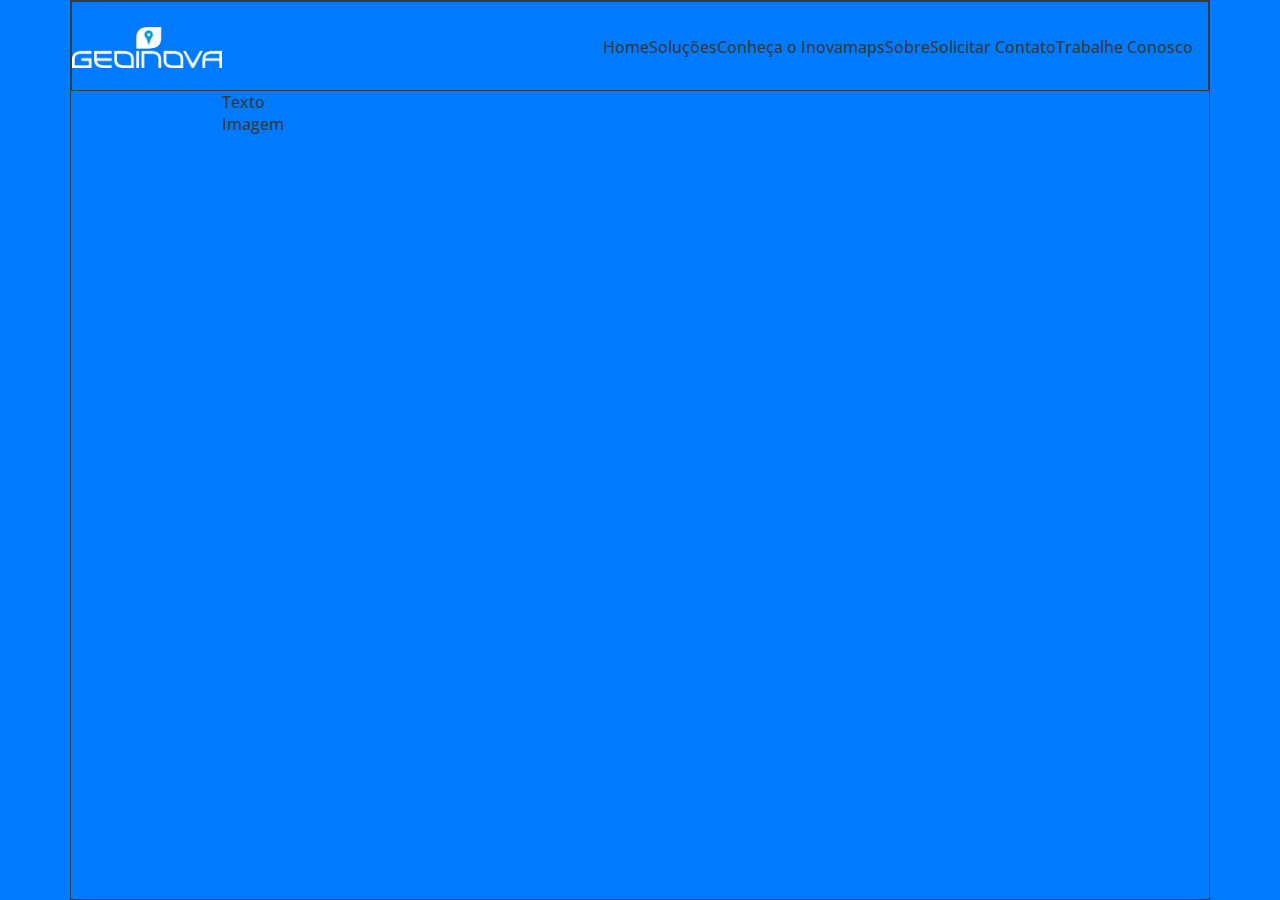
==== commit 20e04a64: "Nova Atualização" ====
--- a/index.html
+++ b/index.html
@@ -5,410 +5,39 @@
     <meta http-equiv="X-UA-Compatible" content="IE=edge">
     <meta name="viewport" content="width=device-width, initial-scale=1.0">
 
-    <!--Importação CSS-->
+    <!--Importação do estilo-->
     <link rel="stylesheet" href="css/estilo-base.css">
-    <link rel="stylesheet" href="css/estilo-header.css">
-    <link rel="stylesheet" href="css/estilo-primeiroBox.css">
-    <link rel="stylesheet" href="css/estilo-segundoBox.css">
-    <link rel="stylesheet" href="css/estilo-terceiroBox.css">
-    <link rel="stylesheet" href="css/estilo-quartoBox.css">
-    <link rel="stylesheet" href="css/estilo-quintoBox.css">
-    <link rel="stylesheet" href="css/estilo-sextoBox.css">
-    <link rel="stylesheet" href="css/estilo-setimoBox.css">
-    <link rel="stylesheet" href="css/estilo-oitavoBox.css">
-    <link rel="stylesheet" href="css/estilo-footer.css">
+    <link rel="stylesheet" href="css/estilo-topo.css">
 
-    <!--Importação de fonte do Google-->
-    <link href="https://fonts.googleapis.com/css2?family=Exo+2:wght@300&display=swap" rel="stylesheet">
-
-    <!--Importação de imagens Fontawesome-->
-    <link rel="stylesheet" href="https://use.fontawesome.com/releases/v5.15.4/css/all.css"
-    integrity="sha384-DyZ88mC6Up2uqS4h/KRgHuoeGwBcD4Ng9SiP4dIRy0EXTlnuz47vAwmeGwVChigm" crossorigin="anonymous">
-
-    <!--Icone do navegador-->
+    <!--Importação do Icone do navegador-->
     <link rel="shortcut icon" href="img/icon.png" type="image/x-icon">
 
     <title>Geoinova Soluções</title>
 </head>
 <body>
-    <div class="topo" id="topo">
-        <header>
-            <nav id="nav">
-                
+    <header class="topo">
+        <section class="boxTopo">
+            <nav class="menu">
                 <figure class="logo">
-                    <img src="img/logo_geoinova_transparente.png" alt="[Logo Geoinova]" title="Logo Geoinova">
+                    <img id="logo1" src="img/logo_geoinova_transparente.png" alt="[Logo Geoinova]" title="Logo Geoinova">
                 </figure>
 
-                <figure class="logo2">
-                    <img src="img/logo_site.png" alt="[Logo Geoinova]" title="Logo Geoinova">
-                </figure>
+                <ul class="menuTopo">
+                    <li><a href="#">Home</a></li>
+                    <li><a href="#">Soluções</a></li>
+                    <li><a href="#">Conheça o Inovamaps</a></li>
+                    <li><a href="#">Sobre</a></li>
+                    <li><a href="#">Solicitar Contato</a></li>
+                    <li><a href="#">Trabalhe Conosco</a></li>
 
-                <input type="checkbox" name="" id="check">
-                <label for="check" class="btnMenuBar"><i class="fas fa-bars"></i></label>
-
-                <ul class="menuTopo">
-                    <li><a href="#topo">Home</a></li>
-                    <li><a href="#boxSolucoes">Soluções</a></li>
-                    <li><a href="#boxInovamaps">Conheça o Inovamaps</a></li>
-                    <li><a href="#boxSobre">Sobre</a></li>
-                    <li><a href="#boxContato">Solicitar Contato</a></li>
-                    <li><a href="https://jobs.recrutei.com.br/geoinova">Trabalhe Conosco</a></li>
                 </ul>
-
             </nav>
-
-            <div class="containerConteudo" id="containerConteudo">
-                <section class="conteudo">
-                    <h1 class="titulo">Soluções em Geoprocessamento, <span class="negrito">monitoramento</span> e big data para sua empresa</h1>
-                    
-                    <p class="texto">O que você precisa para transformar a sua empresa?
-                        A Geoinova pode te ajudar. Para você que procura
-                        monitoramento de áreas via imagens de satélite,
-                        nós temos um produto pra você, conheça o Inovamaps.
-                        Caso a solução que você procura difere do produto já
-                        desenvolvido, podemos criar uma solução para o seu negócio
-                        de forma personalizada.</p>
-
-                    <div class="botaoHeader">
-                        <a class="btn1" href="#">Conheça Inovampaes</a>
-                        <a class="btn2" href="#">Ver Soluções</a>
-                    </div>
-                </section>
-                
-                <section>
-                    <figure class="imagem">
-                        <img src="https://geoinova.com.br/imagens/geoinova.svg" alt="[Imagem Geoinova]" title="Imagem Geoinova">
-                    </figure>
-                </section>
-            </div>
-        </header>
-    </div>
-
-    <!--Primeiro Box-->
-    <div class="boxSolucoes" id="boxSolucoes">
-        <section>
-            <h2 class="tituloMenu">Soluções</h2>
-            <h1 class="tituloDestaque">Conheça Mais Sobre Nossas Soluções</h1>
-            <div class="texto">
-                <p>Soluções voltadas ao setor de mineração, agronegócio, cadeia logística e</p>
-                <p>produção, negócios para a toma de decisão e gestão pública</p>
-            </div>
-            
-
-            <section class="menuBox">
-                <ul>
-                    <li><a href="#">Mineração e Agronegócio</a></li>
-                    <li><a href="#">Logística e Produção</a></li>
-                    <li><a href="#">Negócio em Geral</a></li>
-                    <li><a href="#">Gestão Pública</a></li>
-                </ul>
-            </section>
-            
-            <section class="conteudoBox">
-                <div class="box1">
-                    <figure>
-                        <img class="imagem" src="img/mineracao.jpg" alt="[Imagem Mineração]" title="Imagem Mineração">
-                    </figure>
-                </div>
-
-                <div class="box2">
-                    <section>
-                        <div class="box2-1">
-                            <figure>
-                                <img class="icon" src="https://geoinova.com.br/imagens/svg/mineral.svg" alt="[Icone Mineração]" title="Icone Mineração">
-                            </figure>
-                        </div>
-                        <div class="box2-2">
-                            <figcaption>
-                                <h2>Mineração e Agronegócio</h2>
-                                <p>A indústria de mineração possui grandes desafios, um deles por exemplo está em aumentar a
-                                    produção de forma eficiente e com responsabilidade ambiental.</p>
-                                
-                                <p>O setor de agronegócio é uma área estratégica para o Brasil e a tecnologia é fundamental
-                                    para acompanhar as evoluções neste setor.</p>
-                                
-                                <p>Pensando nesses cenários, a Geoinova desenvolveu soluções nesses setores que permitem o
-                                    monitoramento ambiental de quaisquer tipos de áreas ou barragens.</p>
-                            </figcaption>
-                        </div>
-
-                        <div class="box2-3">
-                            <a href="#">Solicitar Contato</a>
-                        </div>
-                    </section>
-                </div>  
-            </section>
+            <section>Texto</section>
+            <aside>Imagem</aside>
         </section>
-    </div>
-
-    <!--Segundo Box-->
-    <div class="boxInovamaps" id="boxInovamaps">
-        <div class="containerBoxInovamaps">
-            <section class="box1">
-                <h2 class="tituloMenu">Inovamaps</h2>
-                
-                <h1 class="tituloDestaque">Monitoramento Digital de Áreas e Territórios</h1>
-                
-                <p class="texto">Inovamaps é uma plataforma digital de sensoriamento remoto que oferece não apenas imagens de
-                    satélite, mas também a possibilidade de monitorar pequenas ou grandes extensões de áreas e
-                    propriedades. O monitoramento é feito de forma preventiva, ou seja, é possível detectar problemas
-                    como desmatamento, invasão de propriedades, aproximação entre duas áreas, entre vários outros itens.</p>
-
-                <div class="btn">
-                    <a class="btnBox" href="#">Quero Saber Mais</a>
-                </div>
-            </section>
-
-            <section class="box2">
-                
-                <div class="parte1">
-                    <div class="box2-1">
-                        <div class="box2-1-1">
-                            <span class="icon"><i class="fas fa-desktop"></i></span>
-                        </div>
-                        <div class="box2-1-2">
-                            <span class="valor">22</span>
-                            <span class="texto">milhões de km² monitorados</span>
-                        </div>
-                    </div>
-
-                    <div class="box2-1">
-                        <div class="box2-1-1">
-                            <span class="icon"><i class="far fa-bell"></i></span>
-                        </div>
-                        <div class="box2-1-2">
-                            <span class="valor">2000</span>
-                            <span class="texto">áreas monitoradas</span>
-                        </div>
-                    </div>
-                </div>
-
-                <div class="parte2">
-                    <div class="box2-1">
-                        <div class="box2-1-1">
-                            <span class="icon"><i class="fas fa-satellite"></i></span>
-                        </div>
-                        <div class="box2-1-2">
-                            <span class="valor">4000</span>
-                            <span class="texto">Alertas detectados</span>
-                        </div>
-                    </div>
-
-                    <div class="box2-1">
-                        <div class="box2-1-1">
-                            <span class="icon"><i class="fas fa-images"></i></span>
-                        </div>
-                        <div class="box2-1-2">
-                            <span class="valor">200</span>
-                            <span class="texto">terabytes de imagens de satélite</span>
-                        </div>
-                    </div>
-                </div>
-            </section>
-
-        </div>
-    </div>
-
-    <!--Terceiro Box-->
-    <div class="boxSegmentos" id="boxSeguimentos">
-
-        <section class="box1">
-            <div>
-                
-                <ul class="menu1">
-                    <li class="selecao"><i class="fas fa-industry"></i><a href="#">Mineração</a></li>
-                    <li><i class="fas fa-tree"></i><a href="#">Meio Ambiente</a></li>
-                    <li><i class="far fa-lightbulb"></i><a href="#">Energia</a></li>
-                    <li><i class="fas fa-vihara"></i><a href="#">Construção</a></li>
-                </ul>
-
-                <ul class="menu2">
-                    <li><i class="fas fa-tractor"></i><a href="#">Agronegócio</a></li>
-                    <li><i class="fas fa-road"></i><a href="#">Transportes</a></li>
-                    <li><i class="fas fa-gas-pump"></i><a href="#">Óleo e Gás</a></li>
-                    <li><i class="fas fa-landmark"></i><a href="#">Governo</a></li>
-
-                    
-                </ul>
-            </div>
-        </section>
-
-        <section class="box2">
-            <h2 class="titulo">Segmentos de Atuação</h2>
-
-            <h2 class="tituloDestaque">Mineração</h2>
-
-            <p class="texto">O módulo Inovamaps Mineração auxilia no planejamento e detecção de possíveis problemas
-                com imagens de satélite de alta precisão. Conte com informações para garantir sucesso
-                na exploração e conformidade com as políticas ambientais. </p>
-
-            <div class="checkList">
-                <h3><i class="fas fa-check-circle"></i>Monitoramento de áreas</h3>
-                <h3><i class="fas fa-check-circle"></i>Detecção de limites de propriedades e direitos minerais</h3>
-                <h3><i class="fas fa-check-circle"></i>Alertas sobre invasões, desmatamentos e aproximação entre áreas</h3>
-            </div>
-
-            <div class="btn">
-                <a class="btnBox" href="#">Solicitar Contato</a>
-            </div>
-        </section>
-    </div>
-
-    <!--Quarto Box-->
-    <div class="boxTelas">
-        <section class="box1">
-            <h2 class="tituloMenu">Inovamaps</h2>
-            <h1 class="tituloDestaque">Conheça Mais Sobre Essa Solução</h1>
-            <div class="texto">
-                <p>Monitore áreas e seja notificado caso seja</p>
-                <p>detectado algum problema no local</p>
-            </div>
-        </section>
-        <section class="box2">
-            <figure class="imagem">
-                <img src="img/tela1.jpg" alt="[Tela Principal Inovamaps]" title="Tela Principal Inovamaps">
-                <p>Tela principal do Inovamaps</p>
-            </figure>
-        </section>
-        <section class="box3">
-            <a href="#"><i class="fas fa-angle-left"></i></a>
-            <a href="#"><i class="fas fa-angle-right"></i></a>
-        </section>
-    </div>
+    </header>
     
-    <!--Quinto Box-->
-    <div class="boxNoticias">
-        <section class="box1">
-            <div class="boxTexto">
-                <h2 class="tituloDestaque">O que estão falando sobre a Geoinova e suas soluções.</h2>
-                <p class="texto">Veja as matérias e notícias que a imprensa divulgou sobre a Geoiniva e sua
-                    solução Inovamaps. Produto que tem gerado economia para grande indústrias. 
-                </p>
-            </div>
-            <div class="boxImagem">
-                <figure>
-                    <img src="img/investe.png" alt="[Logo Investe]" title="Logo Investe">
-                    <img src="img/portal-mineracao.png" alt="[Logo Portal Mineração]" title="Logo Portal Mineração">
-                    <img src="img/globo.png" alt="[Logo Globo.com]" title="Logo Globo.com">
-                </figure>
-            </div>
-        </section>
-            
-        <section class="box2">
-            <video src="https://geoinova.com.br/videos/video1.mp4"></video>
-            <a href="https://g1.globo.com/jornal-nacional/noticia/2019/01/11/de-olho-na-recuperacao-economia-empresas-buscam-jovens-boas-ideias.ghtml" target="_blank">Veja a matéria na íntegra</a>
-        </section>
-    </div>
-
-    <!--Sexto Box-->
-    <div class="boxSobre" id="boxSobre">
-        <section class="box1">
-            <h2 class="tituloMenu">Sobre</h2>
-            <h1 class="tituloDestaque">Saiba Mais Sobre A Geoinova</h1>
-            <div class="texto">
-                <p>Uma empresa especialista em desenvolver soluções inovadoras</p>
-                <p>com o uso de tecnologia de georreferenciamento</p>
-            </div>
-        </section>
-
-        <section class="box2">
-            <p class="texto">Lorem ipsum dolor sit, amet consectetur adipisicing elit. Sed incidunt molestias reprehenderit accusantium, dolorum laboriosam sunt fuga aut.
-                Dolor numquam quam consequatur velit fugit reiciendis in eaque facere aliquam nihil. Lorem ipsum dolor sit, amet consectetur adipisicing elit.
-                Sed incidunt molestias reprehenderit accusantium, dolorum laboriosam sunt fuga aut. Dolor numquam quam consequatur velit fugit reiciendis
-                in eaque facere aliquam nihil.</p>
-        </section>
-    </div>
-
-    <!--Setimo Box-->
-    <div class="boxContato" id="boxContato">
-        <section class="box1">
-            <div class="box">
-                <h2><i class="fas fa-phone"></i>Telefone</h2>
-                <p>+55 (62) 3225-1785</p>
-            </div>
-
-            <div class="box">
-                <h2><i class="fas fa-envelope"></i>Email</h2>
-                <p>contato@geoinova.com.br</p>
-            </div>
-
-            <div class="box">
-                <h2><i class="fas fa-map-marker-alt"></i>Endereço</h2>
-                <p>Av. do Comércio n25 - Ed. Concept Office Sala 1206 - Vila Maria José - Goiânia/GO</p>
-            </div>
-        </section>
-
-        <section class="box2">
-            <div class="boxMapa">
-                <iframe src="https://www.google.com/maps/embed?pb=!1m14!1m8!1m3!1d61141.27272900718!2d-49.240862!3d-16.710401!3m2!1i1024!2i768!4f13.1!3m3!1m2!1s0x0%3A0x611215d63801f6ee!2zR2VvaW5vdmEgU29sdcOnw7Vlcw!5e0!3m2!1spt-BR!2sus!4v1637692805723!5m2!1spt-BR!2sus" width="600" height="450" style="border:0;" allowfullscreen="" loading="lazy"></iframe>
-            </div>
-
-            <div class="boxFormulario">
-                <h2 class="tituloMenu">Contato</h2>
-                <h1 class="tituloDestaque">Quero Um Contato</h1>
-
-                <div class="formulario">
-                    <form action="">
-                        <div class="fundo">
-                            <input type="text" placeholder="Digite seu nome">
-                        </div>
-                        <div class="fundo">
-                            <input type="email" name="email" id="email" placeholder="Digite seu email">
-                        </div>
-                        <div class="fundo">
-                            <select name="assunto" id="assunto">
-                                <option value="Inovamaps">Inovamaps</option>
-                                <option value="Desenvolvimento de uma solução">Desenvolvimento de uma solução</option>
-                                <option value="Outro">Outro</option>
-                            </select>
-                        </div>
-                        <div class="fundo">
-                            <textarea name="mensagem" id="" cols="30" rows="6" placeholder="Digite um mensagem"></textarea>
-                        </div>
-                    </form>
-
-                    <div class="btn">
-                        <a href="#">Enviar mensagem</a>
-                    </div>
-                    
-                </div>
-            </div>
-        </section>
-    </div>
-
-    <!--Outavo Box-->
-    <div class="boxInscrevase">
-        <section class="box1">
-            <h2 class="tituloMenu">Inscrever</h2>
-
-            <h1 class="tituloDestaque">Fique Ligado</h1>
-
-            <p class="texto">Fique por dentro das novidades e informações sobre a Geoinova</p>
-        </section>
-
-        <section class="box2">
-            <form action="#">
-                <div class="fundo">
-                    <input class="inscricao" type="email" name="inscricao" id="" placeholder="Digite o seu melhor email"><a href="">Inscrever</a><i class="fas fa-paper-plane"></i>
-                </div>
-            </form>
-        </section>
-    </div>
-
-    <!--Rodape-->
-    <footer class="rodape">
-        <div class="midias">
-            <a href="https://www.facebook.com/geoinovasolucoes" target="_blank"><i class="fab fa-facebook-f"></i></a>
-            <a href="https://www.instagram.com/geoinovasolucoes/" target="_blank"><i class="fab fa-instagram"></i></a>
-            <a href="https://pt.linkedin.com/company/geoinova-solu-es" target="_blank"><i class="fab fa-linkedin-in"></i></a>
-        </div>
-
-        <div class="direitos">
-            <p>© 2021 Geoinova | Todos os direitos reservados.</p>
-        </div>
-    </footer>
-
-    <script src="js/jquery.js"></script>
-    <script src="js/index.js"></script>
 </body>
+<!--Importação do JS-->
+<script src="js/index.js"></script>
 </html>--- a/css/estilo-base.css
+++ b/css/estilo-base.css
@@ -1,31 +1,16 @@
 *{
     margin: 0;
     padding: 0;
+    color: #343a40;
+    font-family: 'open-sans';
+    box-sizing: border-box;
     text-decoration: none;
-    box-sizing: border-box;
-    font-family: 'Exo1', sans-serif;
-    color: #443d3d;
-}
-
-@font-face {
-    font-family: 'Exo3';
-    src: url('../fontes/static/Exo2-Bold.ttf');
-
-    
-}
-
-@font-face {
-    font-family: 'Exo1';
-    src: url("../fontes/static/Exo2-SemiBold.ttf");
+    list-style: none;
 }
 
 
-ul li{
-    display: inline-block;
-}
 
-ul li a{
-    cursor: pointer;
-    text-transform: uppercase;
-    font-family: 'Exo1';
-}
+@font-face {
+    font-family: 'open-sans';
+    src: url('../fontes/Open_Sans/static/OpenSans/OpenSans-Medium.ttf');
+}--- a/css/estilo-topo.css
+++ b/css/estilo-topo.css
@@ -0,0 +1,43 @@
+.topo{
+    width: 100%;
+    height: 100vh;
+    position: relative;
+    display: block;
+    background-color: #007bff;
+}
+
+.topo .boxTopo{
+    border: solid 1px;
+    max-width: 1140px;
+    height: 100%;
+    margin-left: auto;
+    margin-right: auto;
+}
+
+
+
+.topo .menu{
+    width: 100%;
+    
+    height: 90px;
+    border: solid 1px;
+    
+}
+
+.topo .logo{
+    width: 150px;
+    float: left;
+    line-height: 120px;
+}
+
+.topo #logo1{
+    width: 100%;
+}    
+
+.topo .menuTopo{
+    float: right;
+    display: flex;
+    padding-right: 15px;
+    line-height: 90px;
+    
+}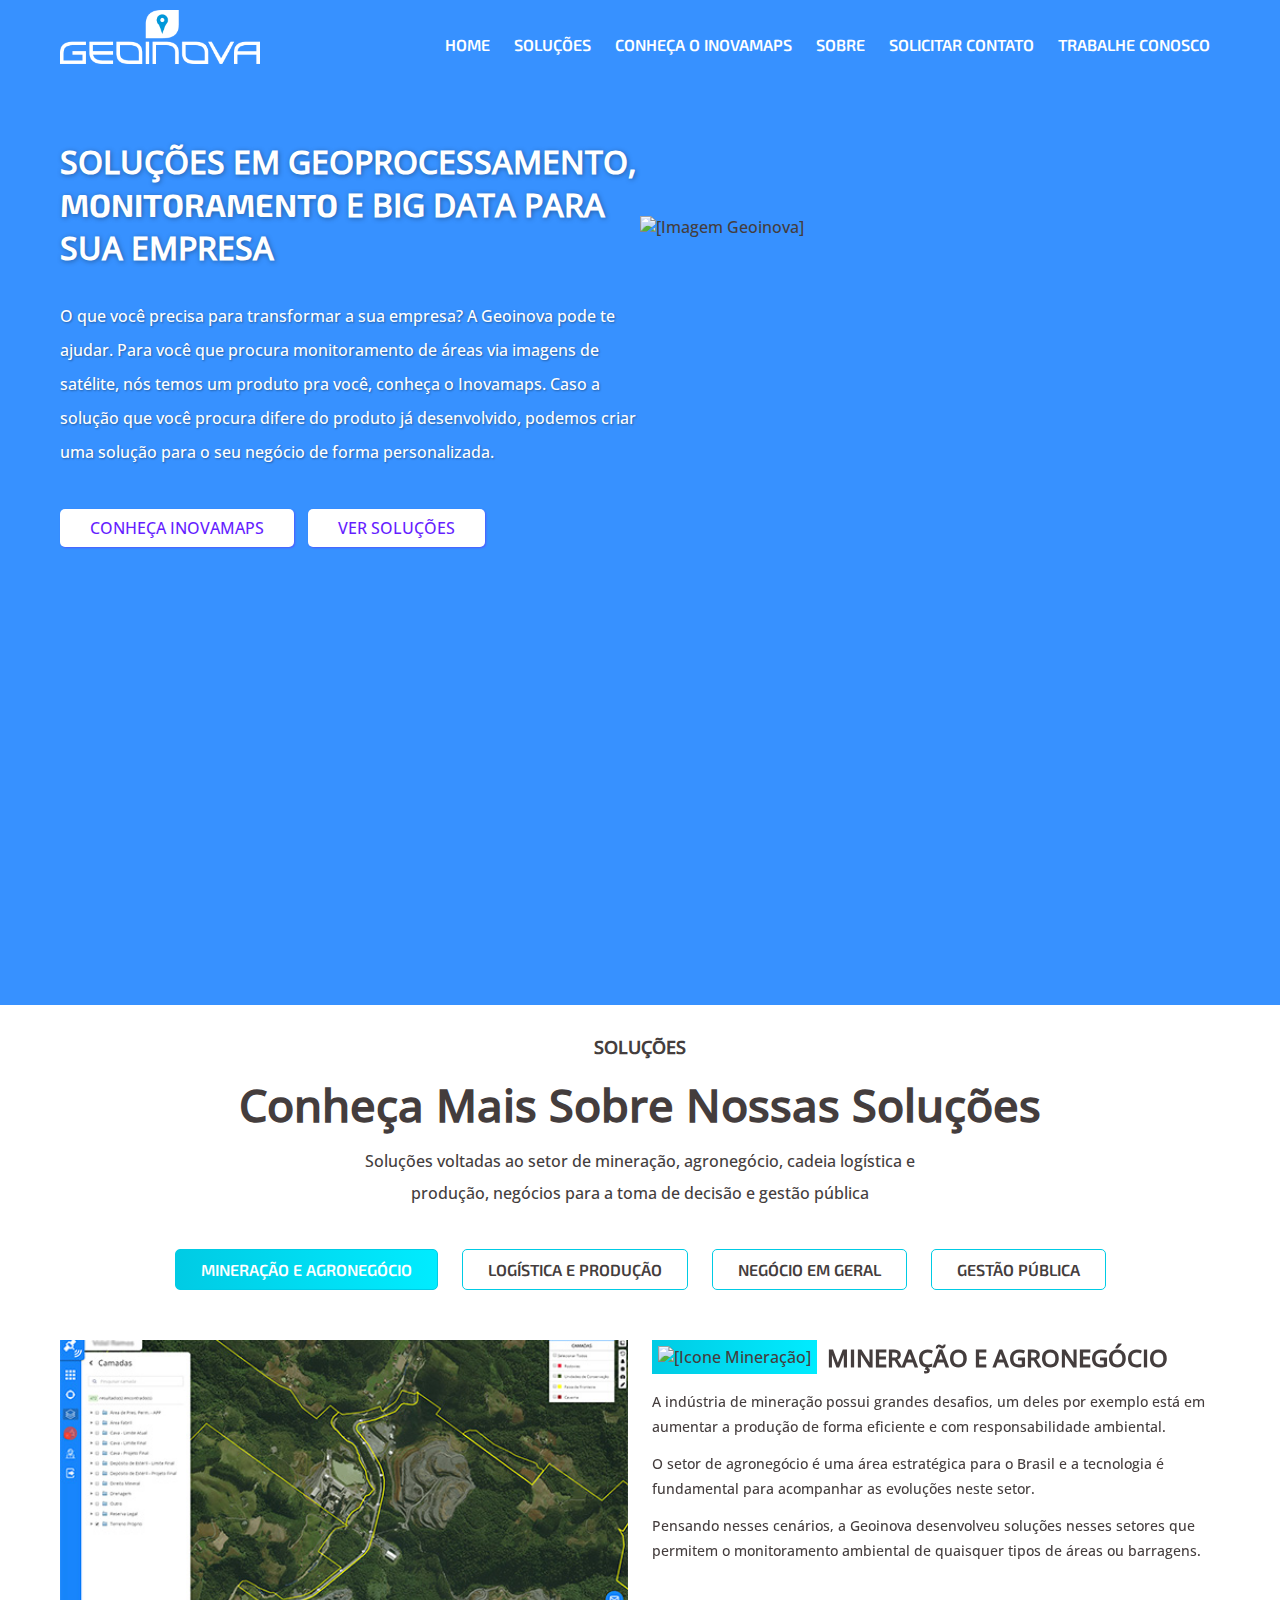
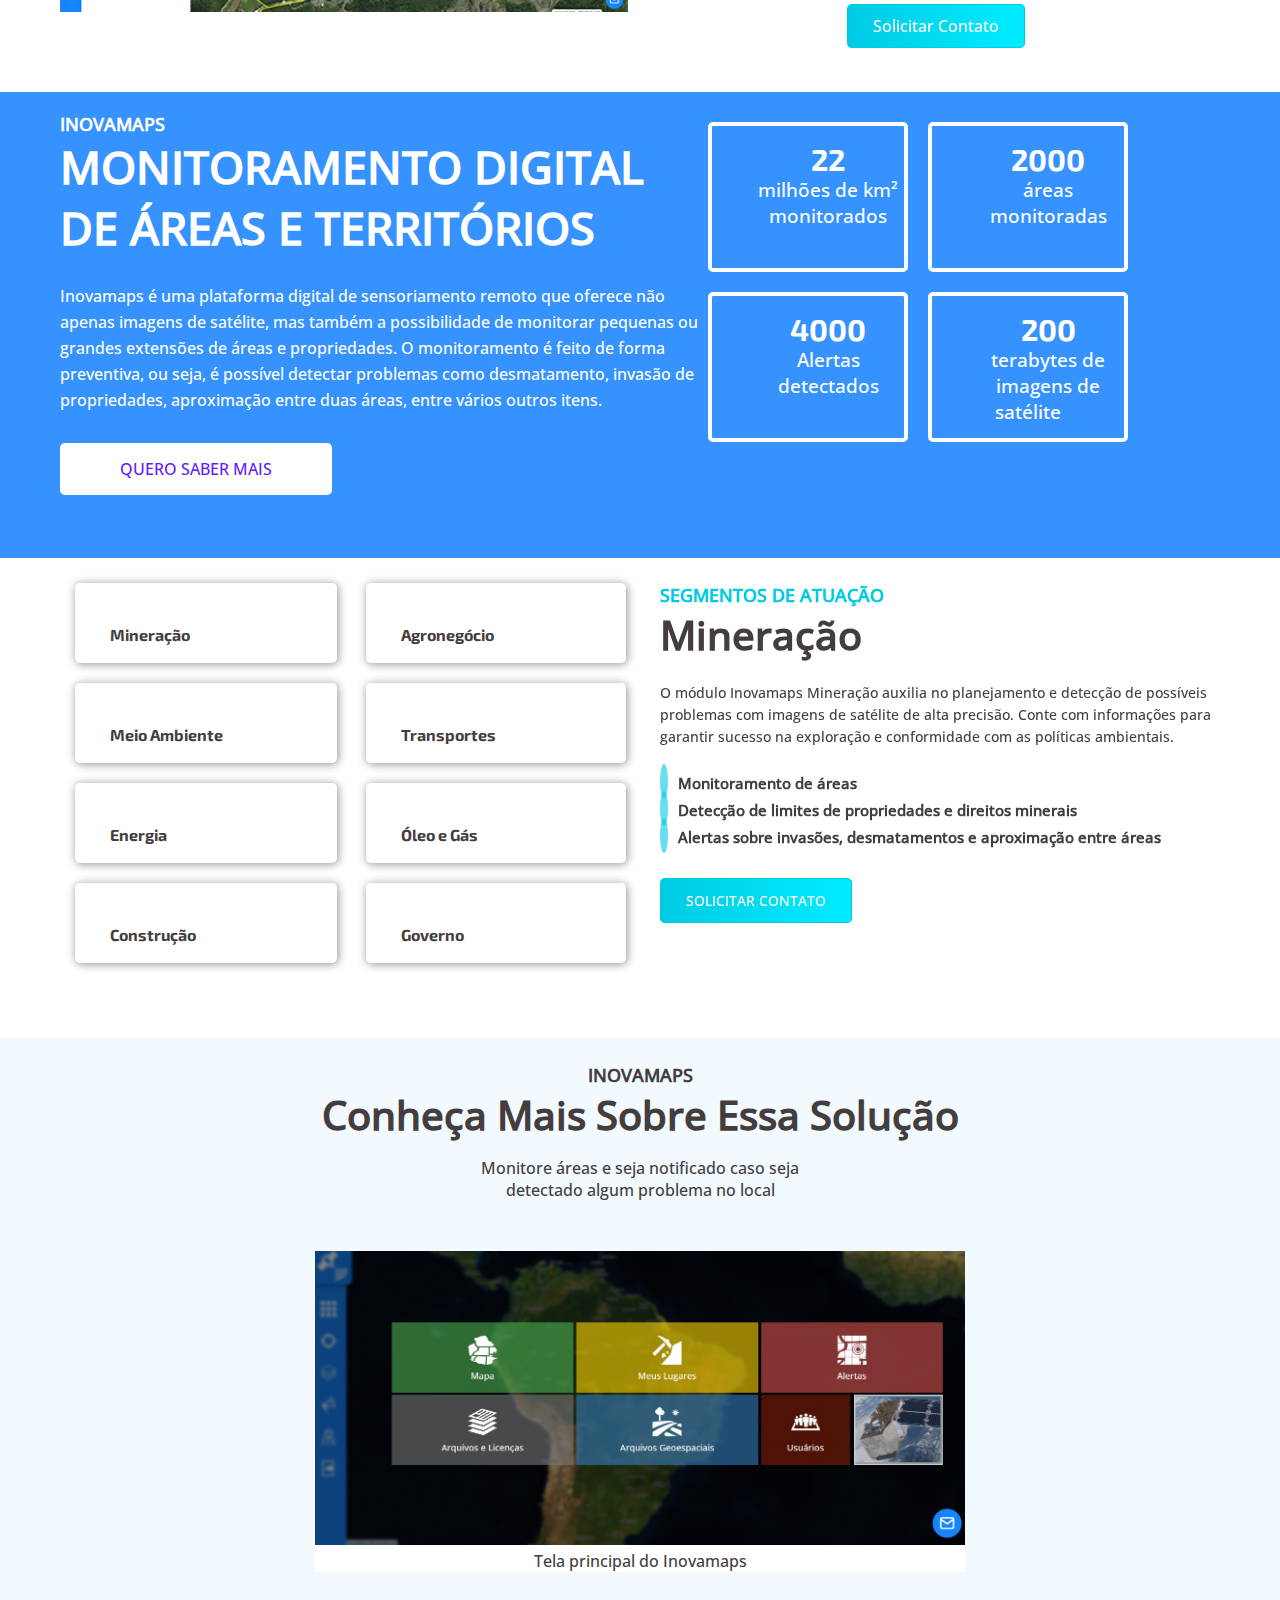
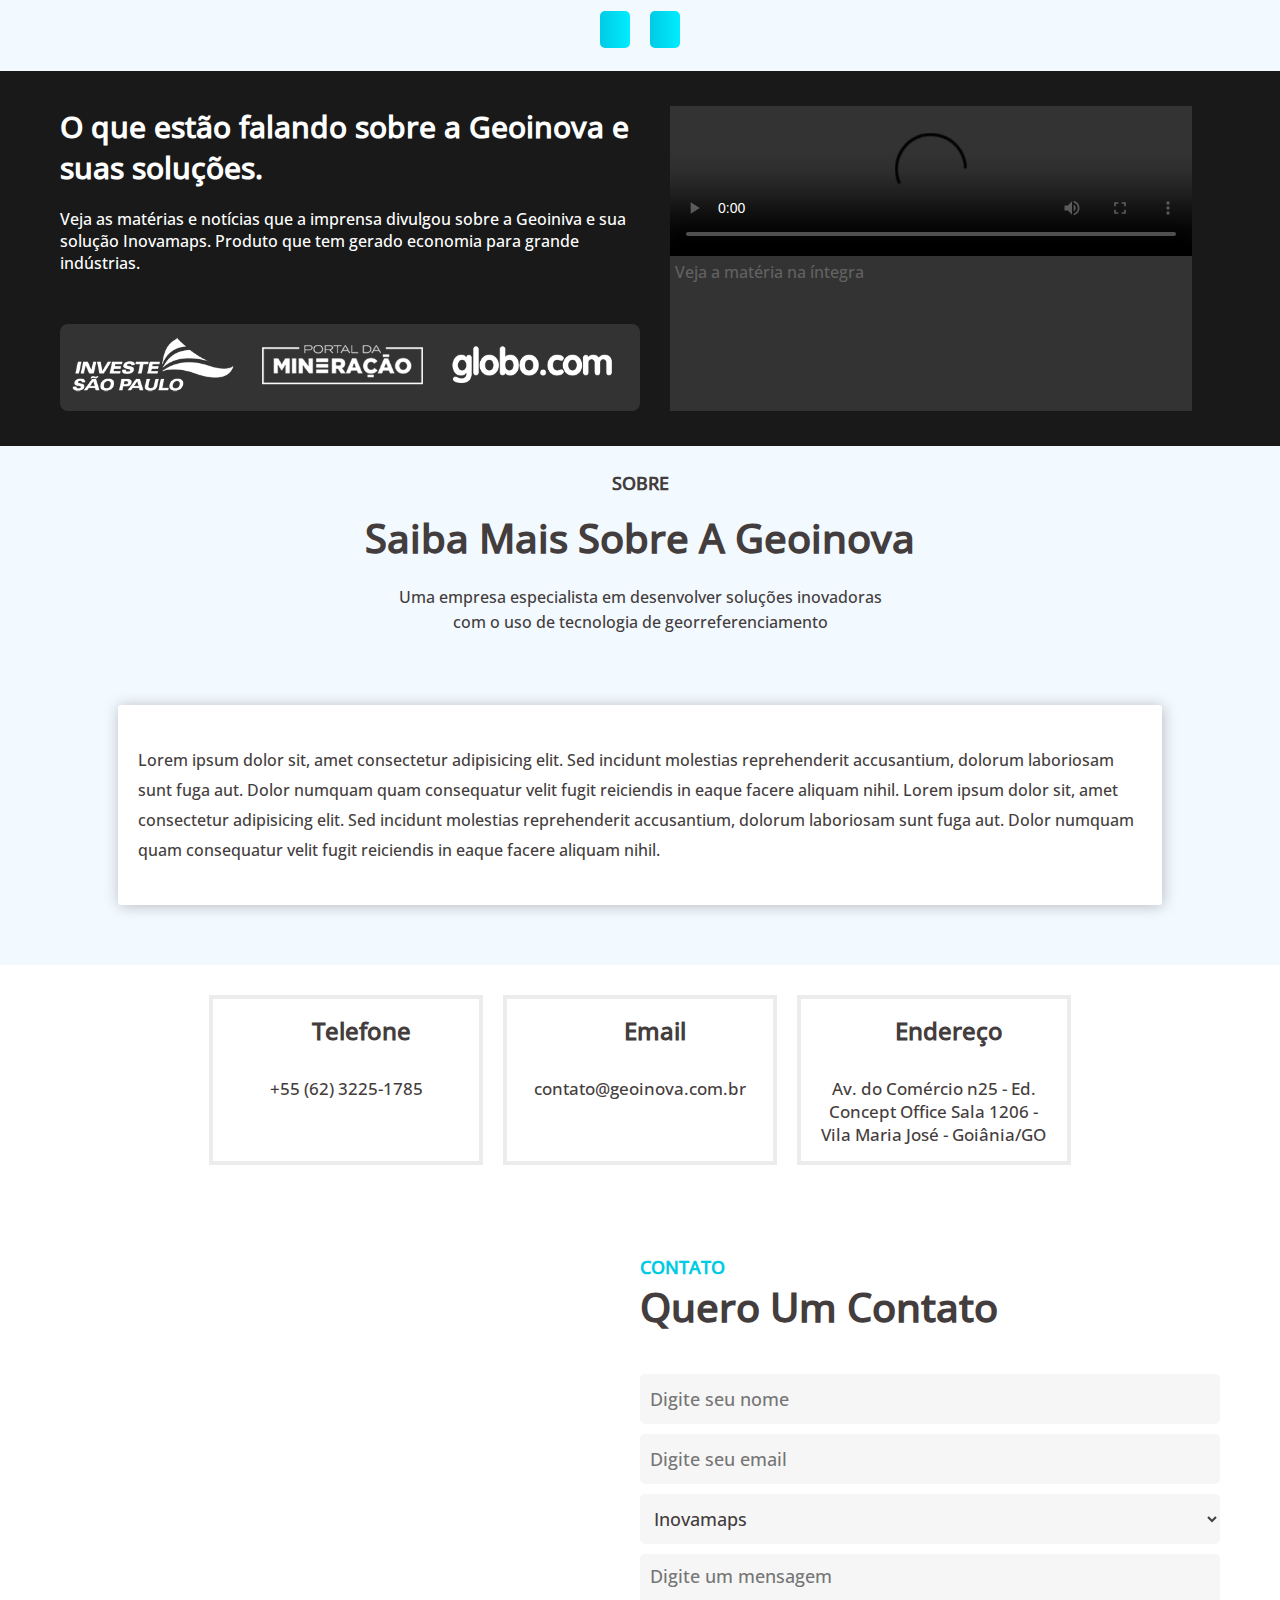
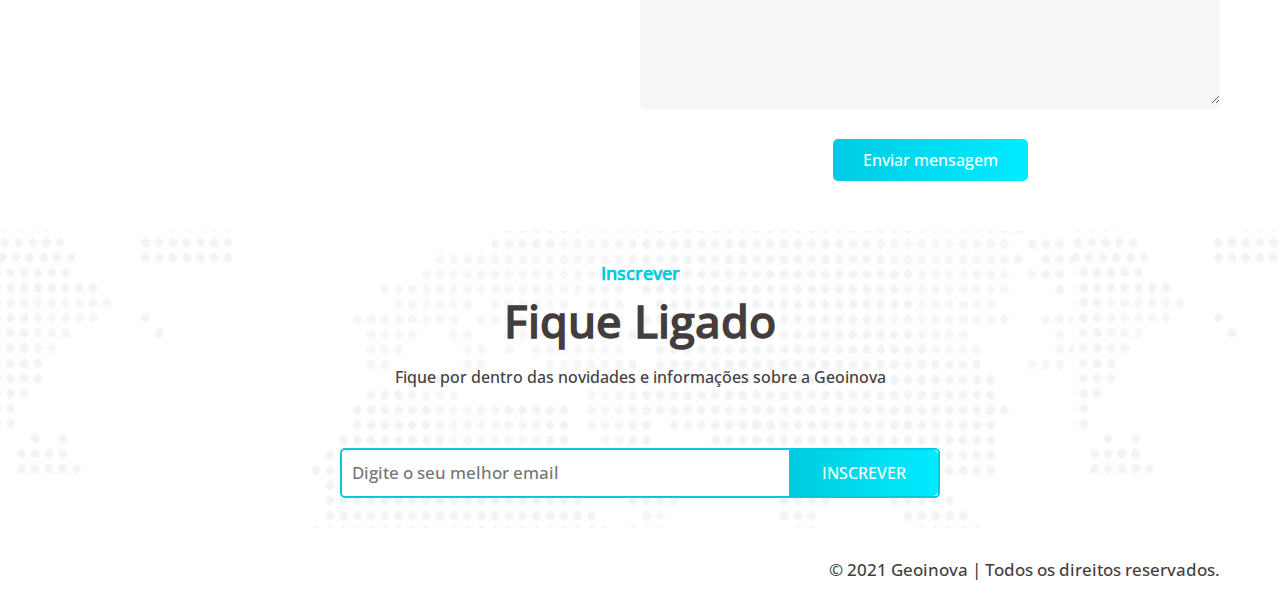
==== commit 73bb8207: "Aplicação de JS" ====
--- a/index.html
+++ b/index.html
@@ -5,39 +5,655 @@
     <meta http-equiv="X-UA-Compatible" content="IE=edge">
     <meta name="viewport" content="width=device-width, initial-scale=1.0">
 
-    <!--Importação do estilo-->
+    <!--Importação CSS-->
     <link rel="stylesheet" href="css/estilo-base.css">
-    <link rel="stylesheet" href="css/estilo-topo.css">
-
-    <!--Importação do Icone do navegador-->
+    <link rel="stylesheet" href="css/estilo-header.css">
+    <link rel="stylesheet" href="css/estilo-primeiroBox.css">
+    <link rel="stylesheet" href="css/estilo-segundoBox.css">
+    <link rel="stylesheet" href="css/estilo-terceiroBox.css">
+    <link rel="stylesheet" href="css/estilo-quartoBox.css">
+    <link rel="stylesheet" href="css/estilo-quintoBox.css">
+    <link rel="stylesheet" href="css/estilo-sextoBox.css">
+    <link rel="stylesheet" href="css/estilo-setimoBox.css">
+    <link rel="stylesheet" href="css/estilo-oitavoBox.css">
+    <link rel="stylesheet" href="css/estilo-footer.css">
+
+    <!--Importação de fonte do Google-->
+    <link href="https://fonts.googleapis.com/css2?family=Exo+2:wght@300&display=swap" rel="stylesheet">
+
+    <!--Importação de imagens Fontawesome-->
+    <link rel="stylesheet" href="https://use.fontawesome.com/releases/v5.15.4/css/all.css"
+    integrity="sha384-DyZ88mC6Up2uqS4h/KRgHuoeGwBcD4Ng9SiP4dIRy0EXTlnuz47vAwmeGwVChigm" crossorigin="anonymous">
+
+    <!--Icone do navegador-->
     <link rel="shortcut icon" href="img/icon.png" type="image/x-icon">
 
     <title>Geoinova Soluções</title>
 </head>
 <body>
-    <header class="topo">
-        <section class="boxTopo">
-            <nav class="menu">
+    <div class="topo" id="topo">
+        <header>
+            <nav id="nav">
+                
                 <figure class="logo">
-                    <img id="logo1" src="img/logo_geoinova_transparente.png" alt="[Logo Geoinova]" title="Logo Geoinova">
+                    <img src="img/logo_geoinova_transparente.png" alt="[Logo Geoinova]" title="Logo Geoinova">
                 </figure>
 
+                <figure class="logo2">
+                    <img src="img/logo_site.png" alt="[Logo Geoinova]" title="Logo Geoinova">
+                </figure>
+
+                <input type="checkbox" name="" id="check">
+                <label for="check" class="btnMenuBar"><i class="fas fa-bars"></i></label>
+
                 <ul class="menuTopo">
-                    <li><a href="#">Home</a></li>
-                    <li><a href="#">Soluções</a></li>
-                    <li><a href="#">Conheça o Inovamaps</a></li>
-                    <li><a href="#">Sobre</a></li>
-                    <li><a href="#">Solicitar Contato</a></li>
-                    <li><a href="#">Trabalhe Conosco</a></li>
-
+                    <li><a href="#topo">Home</a></li>
+                    <li><a href="#boxSolucoes">Soluções</a></li>
+                    <li><a href="#boxInovamaps">Conheça o Inovamaps</a></li>
+                    <li><a href="#boxSobre">Sobre</a></li>
+                    <li><a href="#boxContato">Solicitar Contato</a></li>
+                    <li><a href="https://jobs.recrutei.com.br/geoinova">Trabalhe Conosco</a></li>
                 </ul>
+
             </nav>
-            <section>Texto</section>
-            <aside>Imagem</aside>
-        </section>
-    </header>
+
+            <div class="containerConteudo" id="containerConteudo">
+                <section class="conteudo">
+                    <h1 class="titulo">Soluções em Geoprocessamento, <span class="negrito">monitoramento</span> e big data para sua empresa</h1>
+                    
+                    <p class="texto">O que você precisa para transformar a sua empresa?
+                        A Geoinova pode te ajudar. Para você que procura
+                        monitoramento de áreas via imagens de satélite,
+                        nós temos um produto pra você, conheça o Inovamaps.
+                        Caso a solução que você procura difere do produto já
+                        desenvolvido, podemos criar uma solução para o seu negócio
+                        de forma personalizada.</p>
+
+                    <div class="botaoHeader">
+                        <a class="btn1" href="#boxInovamaps">Conheça Inovamaps</a>
+                        <a class="btn2" href="#boxSolucoes">Ver Soluções</a>
+                    </div>
+                </section>
+                
+                <section>
+                    <figure class="imagem">
+                        <img src="https://geoinova.com.br/imagens/geoinova.svg" alt="[Imagem Geoinova]" title="Imagem Geoinova">
+                    </figure>
+                </section>
+            </div>
+        </header>
+    </div>
+
+    <!--Primeiro Box-->
+    <div class="boxSolucoes" id="boxSolucoes">
+        <section>
+            <h2 class="tituloMenu">Soluções</h2>
+            <h1 class="tituloDestaque">Conheça Mais Sobre Nossas Soluções</h1>
+            <div class="texto">
+                <p>Soluções voltadas ao setor de mineração, agronegócio, cadeia logística e</p>
+                <p>produção, negócios para a toma de decisão e gestão pública</p>
+            </div>
+            
+
+            <section class="menuBox">
+                <ul>
+                    <li><a data-menu="menuSolucoes" id="btnMineracao" href="#conteudoBox">Mineração e Agronegócio</a></li>
+                    <li><a data-menu="menuSolucoes" id="btnLogistica" href="#conteudoBox">Logística e Produção</a></li>
+                    <li><a data-menu="menuSolucoes" id="btnNegocio" href="#conteudoBox">Negócio em Geral</a></li>
+                    <li><a data-menu="menuSolucoes" id="btnGestao" href="#conteudoBox">Gestão Pública</a></li>
+                </ul>
+            </section>
+            
+            <div data-anime-solucoes="direita" id="telaMineracao" class="ocultar">
+                <section class="conteudoBox" id="#conteudoBox">
+                    <div class="box1">
+                        <figure>
+                            <img class="imagem" src="img/mineracao.jpg" alt="[Imagem Mineração]" title="Imagem Mineração">
+                        </figure>
+                    </div>
+
+                    <div class="box2">
+                        <section>
+                            <div class="box2-1">
+                                <figure>
+                                    <img class="icon" src="https://geoinova.com.br/imagens/svg/mineral.svg" alt="[Icone Mineração]" title="Icone Mineração">
+                                </figure>
+                            </div>
+                            <div class="box2-2">
+                                <figcaption>
+                                    <h2>Mineração e Agronegócio</h2>
+                                    <p>A indústria de mineração possui grandes desafios, um deles por exemplo está em aumentar a
+                                        produção de forma eficiente e com responsabilidade ambiental.</p>
+                                    
+                                    <p>O setor de agronegócio é uma área estratégica para o Brasil e a tecnologia é fundamental
+                                        para acompanhar as evoluções neste setor.</p>
+                                    
+                                    <p>Pensando nesses cenários, a Geoinova desenvolveu soluções nesses setores que permitem o
+                                        monitoramento ambiental de quaisquer tipos de áreas ou barragens.</p>
+                                </figcaption>
+                            </div>
+
+                            <div class="box2-3">
+                                <a href="#boxContato">Solicitar Contato</a>
+                            </div>
+                        </section>
+                    </div>
+                </section>
+            </div>
+
+            <div data-anime-solucoes="direita" id="telaLogistica" class="ocultar">
+                <section class="conteudoBox">
+                    <div class="box1">
+                        <figure>
+                            <img class="imagem" src="img/logistica.jpg" alt="[Imagem Logística]" title="Imagem Logística">
+                        </figure>
+                    </div>
+
+                    <div class="box2">
+                        <section>
+                            <div class="box2-1">
+                                <figure>
+                                    <img class="icon" src="[data-uri]" alt="[Icone Logística]" title="Icone Logística">
+                                </figure>
+                            </div>
+                            <div class="box2-2">
+                                <figcaption>
+                                    <h2>Logística e Produção</h2>
+                                    <p>Qual é o melhor local para eu abrir um novo centro de distribuição? Quantas pessoas moram em um determinado raio na região de uma cidade?</p>
+                                    
+                                    <p>São perguntas envolvidas na área de logística e distribuição que precisam de respostas inteligentes baseadas não mais no achismo, e sim em dados.
+                                    A Geoinova possui respostas para estas perguntas. Através da análise de informações de bases como IBGE e dados do mercado conseguimos criar uma solução que atenda à sua necessidade.</p>
+                                    
+                                </figcaption>
+                            </div>
+
+                            <div class="box2-3">
+                                <a href="#boxContato">Solicitar Contato</a>
+                            </div>
+                        </section>
+                    </div>
+                </section>
+            </div>
+
+            <div data-anime-solucoes="direita" id="telaNegocio" class="ocultar">
+                <section class="conteudoBox">
+                    <div class="box1">
+                        <figure>
+                            <img class="imagem" src="img/negocio.jpg" alt="[Imagem Negócio]" title="Imagem Negócio">
+                        </figure>
+                    </div>
+
+                    <div class="box2">
+                        <section>
+                            <div class="box2-1">
+                                <figure>
+                                    <img class="icon" src="[data-uri]" alt="[Icone Negócio]" title="Icone Negócio">
+                                </figure>
+                            </div>
+                            <div class="box2-2">
+                                <figcaption>
+                                    <h2>Negócio em Geral</h2>
+                                    <p>Basear-se em informações para a tomada de decisão é essencial no mercado competitivo de hoje.</p>
+                                    
+                                    <p>A Geoinova combina diferentes conjuntos de dados, sem limitações de volume ou natureza, para construir modelos de Big Data e Inteligência Artificial capazes de apoiar organizações na solução de seus mais diversos desafios e no desenvolvimento de uma visão estratégica de negócio.</p>
+                                    
+                                </figcaption>
+                            </div>
+
+                            <div class="box2-3">
+                                <a href="#boxContato">Solicitar Contato</a>
+                            </div>
+                        </section>
+                    </div>
+                </section>
+            </div>
+
+            <div data-anime-solucoes="direita" id="telaGestao" class="ocultar">
+                <section class="conteudoBox">
+                    <div class="box1">
+                        <figure>
+                            <img class="imagem" src="img/gestao-publica.jpg" alt="[Imagem Gestão Pública]" title="Imagem Gestão Pública">
+                        </figure>
+                    </div>
+
+                    <div class="box2">
+                        <section>
+                            <div class="box2-1">
+                                <figure>
+                                    <img class="icon" src="[data-uri]" alt="[Icone Mineração]" title="Icone Mineração">
+                                </figure>
+                            </div>
+                            <div class="box2-2">
+                                <figcaption>
+                                    <h2>Gestão Pública</h2>
+                                    <p>Um bom gestor público tem o dever de buscar formas de economia e melhoria de atendimento à população de sua localidade. </p>
+                                    
+                                    <p>O que você precisa? Gerir informações? Acompanhar a execução de obras dos mais diversos tipos? Centralizar informações em um único local? Ou administrar um grande volume de informações? </p>
+                                    
+                                    <p>A Geoinova pode te ajudar! Com um case no governo de Goiás, podemos demonstrar como isso é possível.</p>
+                                    
+                                </figcaption>
+                            </div>
+
+                            <div class="box2-3">
+                                <a href="#boxContato">Solicitar Contato</a>
+                            </div>
+                        </section>
+                    </div>
+                </section>
+            </div>
+        </section>
+    </div>
+
+    <!--Segundo Box-->
+    <div class="boxInovamaps" id="boxInovamaps">
+        <div class="containerBoxInovamaps">
+            <section class="box1">
+                <h2 class="tituloMenu">Inovamaps</h2>
+                
+                <h1 class="tituloDestaque">Monitoramento Digital de Áreas e Territórios</h1>
+                
+                <p class="texto">Inovamaps é uma plataforma digital de sensoriamento remoto que oferece não apenas imagens de
+                    satélite, mas também a possibilidade de monitorar pequenas ou grandes extensões de áreas e
+                    propriedades. O monitoramento é feito de forma preventiva, ou seja, é possível detectar problemas
+                    como desmatamento, invasão de propriedades, aproximação entre duas áreas, entre vários outros itens.</p>
+
+                <div class="btn">
+                    <a class="btnBox" href="#boxSegmentos">Quero Saber Mais</a>
+                </div>
+            </section>
+
+            <section class="box2">
+                
+                <div class="parte1">
+                    <div class="box2-1">
+                        <div class="box2-1-1">
+                            <span class="icon"><i class="fas fa-desktop"></i></span>
+                        </div>
+                        <div class="box2-1-2">
+                            <span class="valor">22</span>
+                            <span class="texto">milhões de km² monitorados</span>
+                        </div>
+                    </div>
+
+                    <div class="box2-1">
+                        <div class="box2-1-1">
+                            <span class="icon"><i class="far fa-bell"></i></span>
+                        </div>
+                        <div class="box2-1-2">
+                            <span class="valor">2000</span>
+                            <span class="texto">áreas monitoradas</span>
+                        </div>
+                    </div>
+                </div>
+
+                <div class="parte2">
+                    <div class="box2-1">
+                        <div class="box2-1-1">
+                            <span class="icon"><i class="fas fa-satellite"></i></span>
+                        </div>
+                        <div class="box2-1-2">
+                            <span class="valor">4000</span>
+                            <span class="texto">Alertas detectados</span>
+                        </div>
+                    </div>
+
+                    <div class="box2-1">
+                        <div class="box2-1-1">
+                            <span class="icon"><i class="fas fa-images"></i></span>
+                        </div>
+                        <div class="box2-1-2">
+                            <span class="valor">200</span>
+                            <span class="texto">terabytes de imagens de satélite</span>
+                        </div>
+                    </div>
+                </div>
+            </section>
+
+        </div>
+    </div>
+
+    <!--Terceiro Box-->
+    <div class="boxSegmentos" id="boxSegmentos">
+
+        <section class="box1">
+            <div class="menuSegmentos">
+                
+                <ul class="menu1">
+                    <li data-menu="menuSegmentos" id="menuMineracao"><i class="fas fa-industry"></i><a href="#boxSegmentos">Mineração</a></li>
+                    <li data-menu="menuSegmentos" id="menuAmbiente"><i class="fas fa-tree"></i><a href="#boxSegmentos">Meio Ambiente</a></li>
+                    <li data-menu="menuSegmentos" id="menuEnergia"><i class="far fa-lightbulb"></i><a href="#boxSegmentos">Energia</a></li>
+                    <li data-menu="menuSegmentos" id="menuConstrucao"><i class="fas fa-vihara"></i><a href="#boxSegmentos">Construção</a></li>
+                </ul>
+
+                <ul class="menu2">
+                    <li data-menu="menuSegmentos" id="menuAgro"><i class="fas fa-tractor"></i><a href="#boxSegmentos">Agronegócio</a></li>
+                    <li data-menu="menuSegmentos" id="menuTransporte"><i class="fas fa-road"></i><a href="#boxSegmentos">Transportes</a></li>
+                    <li data-menu="menuSegmentos" id="menuGas"><i class="fas fa-gas-pump"></i><a href="#boxSegmentos">Óleo e Gás</a></li>
+                    <li data-menu="menuSegmentos" id="menuGoverno"><i class="fas fa-landmark"></i><a href="#boxSegmentos">Governo</a></li>
+                </ul>
+            </div>
+        </section>
+
+        <div data-anime-segmentos="fad-in" id="segmentoMineracao" class="ocultar">
+            <section class="box2">
+                <h2 class="titulo">Segmentos de Atuação</h2>
+
+                <h2 class="tituloDestaque">Mineração</h2>
+
+                <p class="texto">O módulo Inovamaps Mineração auxilia no planejamento e detecção de possíveis problemas
+                    com imagens de satélite de alta precisão. Conte com informações para garantir sucesso
+                    na exploração e conformidade com as políticas ambientais. </p>
+
+                <div class="checkList">
+                    <h3><i class="fas fa-check-circle"></i>Monitoramento de áreas</h3>
+                    <h3><i class="fas fa-check-circle"></i>Detecção de limites de propriedades e direitos minerais</h3>
+                    <h3><i class="fas fa-check-circle"></i>Alertas sobre invasões, desmatamentos e aproximação entre áreas</h3>
+                </div>
+
+                <div class="btn">
+                    <a class="btnBox" href="#boxContato">Solicitar Contato</a>
+                </div>
+            </section>
+        </div>
+
+        <div data-anime-segmentos="fad-in" id="segmentoAmbiente" class="ocultar">
+            <section class="box2">
+                <h2 class="titulo">Segmentos de Atuação</h2>
+
+                <h2 class="tituloDestaque">Meio Ambiente</h2>
+
+                <p class="texto">O módulo Inovamaps Meio Ambiente busca trazer informações e detalhes sobre florestas, áreas desmatadas, queimadas e reflorestamentos em geral. Tudo isso auxiliará você gestor ambiental a acompanhar a sua área de interesse.</p>
+
+                <div class="checkList">
+                    <h3><i class="fas fa-check-circle"></i>Monitoramento de áreas e grandes extensões de territórios</h3>
+                    <h3><i class="fas fa-check-circle"></i>Monitoramento do clima e de queimadas em geral</h3>
+                    <h3><i class="fas fa-check-circle"></i>Alertas sobre invasões, desmatamentos e aproximação entre áreas</h3>
+                </div>
+
+                <div class="btn">
+                    <a class="btnBox" href="#boxContato">Solicitar Contato</a>
+                </div>
+            </section>
+        </div>
+
+        <div data-anime-segmentos="fad-in" id="segmentoEnergia" class="ocultar">
+            <section class="box2">
+                <h2 class="titulo">Segmentos de Atuação</h2>
+
+                <h2 class="tituloDestaque">Energia</h2>
+
+                <p class="texto">Tenha uma visão completa de toda malha de linha de transmissão de energia de sua empresa. Através do módulo Inovamaps Energia é possível monitorar toda a extensão da malha e detectar invasões, desmatamento, queimadas ou vegetação próxima às linhas de transmissão. </p>
+
+                <div class="checkList">
+                    <h3><i class="fas fa-check-circle"></i>Monitoramento de áreas e grandes extensões de territórios</h3>
+                    <h3><i class="fas fa-check-circle"></i>Monitoramento de queimadas em geral</h3>
+                    <h3><i class="fas fa-check-circle"></i>Alertas sobre invasões, desmatamentos e aproximação entre áreas</h3>
+                </div>
+
+                <div class="btn">
+                    <a class="btnBox" href="#boxContato">Solicitar Contato</a>
+                </div>
+            </section>
+        </div>
+
+        <div data-anime-segmentos="fad-in" id="segmentoConstrucao" class="ocultar">
+            <section class="box2">
+                <h2 class="titulo">Segmentos de Atuação</h2>
+
+                <h2 class="tituloDestaque">Construção</h2>
+
+                <p class="texto">O módulo Inovamaps Construção permite você gestor ou engenheiro de obra acompanhar via imagens de satélite a evolução de uma obra. Tenha informações também sobre estoques a céu aberto. </p>
+
+                <div class="checkList">
+                    <h3><i class="fas fa-check-circle"></i>Monitoramento de propriedades</h3>
+                    <h3><i class="fas fa-check-circle"></i>Medição de estoque a céu aberto e área construída</h3>
+                    <h3><i class="fas fa-check-circle"></i>Alertas sobre invasões e desmatamentos na propriedade</h3>
+                </div>
+
+                <div class="btn">
+                    <a class="btnBox" href="#boxContato">Solicitar Contato</a>
+                </div>
+            </section>
+        </div>
+
+        <div data-anime-segmentos="fad-in" id="segmentoAgro" class="ocultar">
+            <section class="box2">
+                <h2 class="titulo">Segmentos de Atuação</h2>
+
+                <h2 class="tituloDestaque">Agronegócio</h2>
+
+                <p class="texto">Tenha controle total sobre áreas agrícolas. Saiba sobre eventos meteorológicos, acompanhe a situação de áreas atingidas por barragens, invasão, desmatamentos e outras informações através do módulo Inovamaps Agronegócio.</p>
+
+                <div class="checkList">
+                    <h3><i class="fas fa-check-circle"></i>Monitoramento de áreas</h3>
+                    <h3><i class="fas fa-check-circle"></i>Monitoramento do clima e queimadas em geral</h3>
+                    <h3><i class="fas fa-check-circle"></i>Alertas sobre invasões, desmatamentos e aproximação entre áreas</h3>
+                </div>
+
+                <div class="btn">
+                    <a class="btnBox" href="#boxContato">Solicitar Contato</a>
+                </div>
+            </section>
+        </div>
+
+        <div data-anime-segmentos="fad-in" id="segmentoTransporte" class="ocultar">
+            <section class="box2">
+                <h2 class="titulo">Segmentos de Atuação</h2>
+
+                <h2 class="tituloDestaque">Transporte</h2>
+
+                <p class="texto">Tenha informações sobre a situação das rodovias, áreas de preservação, erosões, invasão, clima e todos os fatores importantes para um melhor planejamento e tomada de decisão. Tudo isso no módulo Inovamaps Transporte.</p>
+
+                <div class="checkList">
+                    <h3><i class="fas fa-check-circle"></i>Monitoramento de áreas de rodovias</h3>
+                    <h3><i class="fas fa-check-circle"></i>Alertas sobre invasões, desmatamentos e erosões</h3>
+                    <h3><i class="fas fa-check-circle"></i>Monitoramento de queimadas e clima</h3>
+                </div>
+
+                <div class="btn">
+                    <a class="btnBox" href="#boxContato">Solicitar Contato</a>
+                </div>
+            </section>
+        </div>
+
+        <div data-anime-segmentos="fad-in" id="segmentoGas" class="ocultar">
+            <section class="box2">
+                <h2 class="titulo">Segmentos de Atuação</h2>
+
+                <h2 class="tituloDestaque">Óleo e Gás</h2>
+
+                <p class="texto">O módulo Inovamaps Óleo e Gás possibilita o monitoramento de plataformas, extensões de oleodutos e propriedades em geral. É possível detectar manchas de óleo, alterações nas áreas e gerar alertas de invasão de propriedade.</p>
+
+                <div class="checkList">
+                    <h3><i class="fas fa-check-circle"></i>Monitoramento grandes extensões de territórios, plataformas e oleodutos</h3>
+                    <h3><i class="fas fa-check-circle"></i>Monitoramento de queimadas em geral</h3>
+                    <h3><i class="fas fa-check-circle"></i>Alertas sobre invasões, desmatamentos e aproximação entre áreas</h3>
+                </div>
+
+                <div class="btn">
+                    <a class="btnBox" href="#boxContato">Solicitar Contato</a>
+                </div>
+            </section>
+        </div>
+
+        <div data-anime-segmentos="fad-in" id="segmentoGoverno" class="ocultar">
+            <section class="box2">
+                <h2 class="titulo">Segmentos de Atuação</h2>
+
+                <h2 class="tituloDestaque">Governo</h2>
+
+                <p class="texto">Gestor público, acompanhe a situação da sua cidade, monitore uma área específica ou gerencie uma crise através do módulo Inovamaps Governo. Tenha informações de imagens de satélite de alta precisão para auxiliar na tomada de decisão.</p>
+
+                <div class="checkList">
+                    <h3><i class="fas fa-check-circle"></i>Monitoramento de áreas e grandes extensões de territórios</h3>
+                    <h3><i class="fas fa-check-circle"></i>Monitoramento de barragens</h3>
+                    <h3><i class="fas fa-check-circle"></i>Alertas sobre invasões, desmatamentos e reflorestamentos</h3>
+                </div>
+
+                <div class="btn">
+                    <a class="btnBox" href="#boxContato">Solicitar Contato</a>
+                </div>
+            </section>
+        </div>
+
+    </div>
+
+    <!--Quarto Box-->
+    <div class="boxTelas">
+        <section class="box1">
+            <h2 class="tituloMenu">Inovamaps</h2>
+            <h1 class="tituloDestaque">Conheça Mais Sobre Essa Solução</h1>
+            <div class="texto">
+                <p>Monitore áreas e seja notificado caso seja</p>
+                <p>detectado algum problema no local</p>
+            </div>
+        </section>
+        <section class="box2">
+            <figure class="imagem">
+                <img src="img/tela1.jpg" alt="[Tela Principal Inovamaps]" title="Tela Principal Inovamaps">
+                <p>Tela principal do Inovamaps</p>
+            </figure>
+        </section>
+        <section class="box3">
+            <a href="#"><i class="fas fa-angle-left"></i></a>
+            <a href="#"><i class="fas fa-angle-right"></i></a>
+        </section>
+    </div>
     
+    <!--Quinto Box-->
+    <div class="boxNoticias">
+        <section class="box1">
+            <div class="boxTexto">
+                <h2 class="tituloDestaque">O que estão falando sobre a Geoinova e suas soluções.</h2>
+                <p class="texto">Veja as matérias e notícias que a imprensa divulgou sobre a Geoiniva e sua
+                    solução Inovamaps. Produto que tem gerado economia para grande indústrias. 
+                </p>
+            </div>
+            <div class="boxImagem">
+                <figure>
+                    <img src="img/investe.png" alt="[Logo Investe]" title="Logo Investe">
+                    <img src="img/portal-mineracao.png" alt="[Logo Portal Mineração]" title="Logo Portal Mineração">
+                    <img src="img/globo.png" alt="[Logo Globo.com]" title="Logo Globo.com">
+                </figure>
+            </div>
+        </section>
+            
+        <section class="box2">
+            <video controls src="https://geoinova.com.br/videos/video1.mp4"></video>
+            <a href="https://g1.globo.com/jornal-nacional/noticia/2019/01/11/de-olho-na-recuperacao-economia-empresas-buscam-jovens-boas-ideias.ghtml" target="_blank">Veja a matéria na íntegra</a>
+        </section>
+    </div>
+
+    <!--Sexto Box-->
+    <div class="boxSobre" id="boxSobre">
+        <section class="box1">
+            <h2 class="tituloMenu">Sobre</h2>
+            <h1 class="tituloDestaque">Saiba Mais Sobre A Geoinova</h1>
+            <div class="texto">
+                <p>Uma empresa especialista em desenvolver soluções inovadoras</p>
+                <p>com o uso de tecnologia de georreferenciamento</p>
+            </div>
+        </section>
+
+        <section class="box2">
+            <p class="texto">Lorem ipsum dolor sit, amet consectetur adipisicing elit. Sed incidunt molestias reprehenderit accusantium, dolorum laboriosam sunt fuga aut.
+                Dolor numquam quam consequatur velit fugit reiciendis in eaque facere aliquam nihil. Lorem ipsum dolor sit, amet consectetur adipisicing elit.
+                Sed incidunt molestias reprehenderit accusantium, dolorum laboriosam sunt fuga aut. Dolor numquam quam consequatur velit fugit reiciendis
+                in eaque facere aliquam nihil.</p>
+        </section>
+    </div>
+
+    <!--Setimo Box-->
+    <div class="boxContato" id="boxContato">
+        <section class="box1">
+            <div class="box">
+                <h2><i class="fas fa-phone"></i>Telefone</h2>
+                <p>+55 (62) 3225-1785</p>
+            </div>
+
+            <div class="box">
+                <h2><i class="fas fa-envelope"></i>Email</h2>
+                <p>contato@geoinova.com.br</p>
+            </div>
+
+            <div class="box">
+                <h2><i class="fas fa-map-marker-alt"></i>Endereço</h2>
+                <p>Av. do Comércio n25 - Ed. Concept Office Sala 1206 - Vila Maria José - Goiânia/GO</p>
+            </div>
+        </section>
+
+        <section class="box2">
+            <div class="boxMapa">
+                <iframe src="https://www.google.com/maps/embed?pb=!1m14!1m8!1m3!1d61141.27272900718!2d-49.240862!3d-16.710401!3m2!1i1024!2i768!4f13.1!3m3!1m2!1s0x0%3A0x611215d63801f6ee!2zR2VvaW5vdmEgU29sdcOnw7Vlcw!5e0!3m2!1spt-BR!2sus!4v1637692805723!5m2!1spt-BR!2sus" width="600" height="450" style="border:0;" allowfullscreen="" loading="lazy"></iframe>
+            </div>
+
+            <div class="boxFormulario">
+                <h2 class="tituloMenu">Contato</h2>
+                <h1 class="tituloDestaque">Quero Um Contato</h1>
+
+                <div class="formulario">
+                    <form action="">
+                        <div class="fundo">
+                            <input type="text" placeholder="Digite seu nome">
+                        </div>
+                        <div class="fundo">
+                            <input type="email" name="email" id="email" placeholder="Digite seu email">
+                        </div>
+                        <div class="fundo">
+                            <select name="assunto" id="assunto">
+                                <option value="Inovamaps">Inovamaps</option>
+                                <option value="Desenvolvimento de uma solução">Desenvolvimento de uma solução</option>
+                                <option value="Outro">Outro</option>
+                            </select>
+                        </div>
+                        <div class="fundo">
+                            <textarea name="mensagem" id="" cols="30" rows="6" placeholder="Digite um mensagem"></textarea>
+                        </div>
+                    </form>
+
+                    <div class="btn">
+                        <a href="#">Enviar mensagem</a>
+                    </div>
+                    
+                </div>
+            </div>
+        </section>
+    </div>
+
+    <!--Outavo Box-->
+    <div class="boxInscrevase">
+        <section class="box1">
+            <h2 class="tituloMenu">Inscrever</h2>
+
+            <h1 class="tituloDestaque">Fique Ligado</h1>
+
+            <p class="texto">Fique por dentro das novidades e informações sobre a Geoinova</p>
+        </section>
+
+        <section class="box2">
+            <form action="#">
+                <div class="fundo">
+                    <input class="inscricao" type="email" name="inscricao" id="" placeholder="Digite o seu melhor email"><a href="">Inscrever</a><i class="fas fa-paper-plane"></i>
+                </div>
+            </form>
+        </section>
+    </div>
+
+    <!--Rodape-->
+    <footer class="rodape">
+        <div class="midias">
+            <a href="https://www.facebook.com/geoinovasolucoes" target="_blank"><i class="fab fa-facebook-f"></i></a>
+            <a href="https://www.instagram.com/geoinovasolucoes/" target="_blank"><i class="fab fa-instagram"></i></a>
+            <a href="https://pt.linkedin.com/company/geoinova-solu-es" target="_blank"><i class="fab fa-linkedin-in"></i></a>
+        </div>
+
+        <div class="direitos">
+            <p>© 2021 Geoinova | Todos os direitos reservados.</p>
+        </div>
+    </footer>
+
+    <script src="js/jquery.js"></script>
+    <script src="js/index.js"></script>
 </body>
-<!--Importação do JS-->
-<script src="js/index.js"></script>
 </html>--- a/css/estilo-base.css
+++ b/css/estilo-base.css
@@ -1,16 +1,34 @@
 *{
     margin: 0;
     padding: 0;
-    color: #343a40;
-    font-family: 'open-sans';
+    text-decoration: none;
     box-sizing: border-box;
-    text-decoration: none;
-    list-style: none;
+    font-family: 'open-sans', sans-serif;
+    color: #443d3d;
 }
-
-
 
 @font-face {
     font-family: 'open-sans';
     src: url('../fontes/Open_Sans/static/OpenSans/OpenSans-Medium.ttf');
-}+}
+
+@font-face {
+    font-family: 'Exo3';
+    src: url('../fontes/static/Exo2-Bold.ttf');
+}
+
+@font-face {
+    font-family: 'Exo1';
+    src: url("../fontes/static/Exo2-SemiBold.ttf");
+}
+
+
+ul li{
+    display: inline-block;
+}
+
+ul li a{
+    cursor: pointer;
+    text-transform: uppercase;
+    font-family: 'Exo1';
+}
--- a/css/estilo-header.css
+++ b/css/estilo-header.css
@@ -0,0 +1,272 @@
+.topo{
+    background-color: #3791ff;
+}
+
+#nav{
+    display: inline-block;
+    background-color: #3791ff;
+    padding-left: 60px;
+    padding-right: 60px;
+    padding-top: 10px;
+    padding-bottom: 10px;
+    width: 100%;
+    height: 80px;
+    position: fixed;
+}
+
+.logo{
+    float: left;
+}
+
+.logo2{
+    display: none;
+}
+
+.logo img, .logo2 img{
+    width: 200px;
+
+}
+
+#check, .btnMenuBar{
+    display: none;
+}
+
+.menuTopo{
+    /*padding-top: 10px;
+    height: 100%;*/
+    position: relative;
+    top: 40%;
+    float: right;
+    text-align: center;
+    font-size: 100%;
+}
+
+
+
+nav ul li{
+    display: inline-block;
+    cursor: pointer;
+}
+
+nav ul li a{
+    margin-left: 10px;
+    margin-right: 10px;
+    color: white;
+    cursor: pointer;
+    text-transform: uppercase;
+}
+
+nav ul li a:hover{
+    color: rgba(255, 255, 255, 0.644);
+    cursor: pointer;
+    transition: .5s;
+}
+
+/*Configurações containderHeader*/
+.containerConteudo{
+    padding-left: 60px;
+    padding-right: 60px;
+    margin-top: 100px;
+    width: 100%;
+    height: 100vh;
+    display: inline-block;
+    background-color: #3791ff;
+}
+
+.conteudo{
+    width: 50%;
+}
+
+.conteudo, .imagem{
+    padding-top: 40px;
+    padding-bottom: 60px;
+    float: left;
+}
+
+.conteudo .titulo{
+    color: white;
+    text-shadow: 1px 1px 5px rgba(0, 0, 0, 0.349);
+    font-size: 200%;
+    text-transform: uppercase;
+}
+
+.conteudo .titulo .negrito{
+    font-weight: 700;
+    font-family: 'Exo3';
+    color: white;
+}
+
+.conteudo .texto{
+    color: white;
+    text-shadow: 1px 1px 2px rgba(0, 0, 0, 0.349);
+    margin-top: 30px;
+    font-size: 100%;
+    line-height: 34px;
+}
+
+.conteudo .botaoHeader{
+    margin-top: 40px;
+    text-align: left;
+    width: 100%;
+}
+
+.conteudo .botaoHeader a{
+    display: inline-block;
+    padding: 8px 30px 8px 30px;
+    margin: 0 10px 0 0px;
+    font-size: 100%;
+    background-color: white;
+    border-radius: 5px;
+    color: #661eff;
+    text-transform: uppercase;
+    box-shadow: 1px 1px 2px #651eff77;
+    
+}
+
+.conteudo .btn1{
+    cursor: pointer;
+}
+
+.conteudo .btn2{
+    
+    cursor: pointer;
+}
+
+.conteudo .botaoHeader a:hover{
+    transition: .5s;
+    background-color: rgba(255, 255, 255, 0.438);
+}
+
+.imagem{
+    width: 50%;
+    padding-top: 10%;
+}
+
+.imagem img{
+    width: 100%;
+    text-align: center;
+}
+
+/*Animação Topo*/
+
+
+/*Comandos media query*/
+@media (max-width: 1210px){
+    *{
+        transition: 1s;
+    }
+    
+    #nav{
+        display: inline-block;
+    }
+
+    .menuTopo{
+        font-size: 90%;
+        transition: .5s;
+        
+    }
+}
+
+@media (max-width: 1150px){
+    .containerConteudo .imagem{
+        display: none;
+        transition: 1s;
+    }
+
+    .conteudo{
+        width: 100%;
+        transition: 1s;
+    }
+}
+
+@media (max-width: 1100px){
+    /*Modifica o menu no topo*/
+    .menuTopo{
+        display: none;
+        float: none;
+        top: 50px;
+        background-color: white;
+        width: 100%;
+        height: 100vh;
+        opacity: 0%;
+        transition: All .5s;
+    }
+
+    .menuTopo li{
+        float: none;
+        display: grid;
+        width: 100%;
+        text-align: center;
+        
+    }
+
+    .menuTopo li a{
+        padding-top: 0;
+        margin-top: 0;
+        color: #443d3d;
+        text-align: center;
+        font-family: 'Exo1';
+        font-size: 18px;
+        padding-bottom: 20px;
+    }
+
+    .menuTopo li a:hover{
+        color: rgba(0, 0, 0, 0.349);
+    }
+
+    /*Mostra o menuBar*/
+    .btnMenuBar{
+        float: right;
+        right: 60px;
+        padding-right: 30px;
+    }
+
+    .btnMenuBar{
+        display: inline-flex;
+        position: fixed;
+        font-size: 25px;
+        cursor: pointer;
+        top: 10px;
+        padding: 0;
+    }
+
+    .btnMenuBar i{
+        margin-top: 80%;
+        color: white;
+        
+    }
+
+    /*Verifica se o menuBar foi selecionado*/
+    #check:checked ~ .menuTopo{
+        display: block;
+        opacity: 100%;
+        top: 70px;
+
+        
+    }
+
+}
+
+@media (max-width: 580px){
+    #nav, .containerConteudo{
+        padding-left: 20px;
+        padding-right: 20px;
+    }
+
+    .containerConteudo .titulo{
+        font-size: 30px;
+    }
+
+    .botaoHeader{
+        display: block;
+    }
+
+    .botaoHeader a{
+        width: 100%;
+        text-align: center;
+        border: solid 1px;
+        padding-bottom: 10px;
+        transition: 1s;
+    }
+
+}--- a/css/estilo-primeiroBox.css
+++ b/css/estilo-primeiroBox.css
@@ -0,0 +1,167 @@
+.boxSolucoes{
+    text-align: center;
+    padding-top: 30px;
+    padding-bottom: 50px;
+    padding-left: 60px;
+    padding-right: 60px;
+}
+
+.boxSolucoes .tituloMenu{
+    font-size: 18px;
+    font-weight: 600;
+    text-transform: uppercase;
+    margin-bottom: 15px;
+}
+
+.boxSolucoes .tituloDestaque{
+    font-size: 45px;
+    margin-bottom: 15px;
+}
+
+.boxSolucoes .texto p{
+    margin-top: 10px;
+}
+
+.boxSolucoes .menuBox{
+    padding-top: 40px;
+    padding-bottom: 20px;
+}
+
+.boxSolucoes .menuBox a{
+    display: block;
+    margin: 0 10px 0 10px;
+    padding: 10px 25px 10px 25px;
+    border: #00cbe4 solid 1px;
+    border-radius: 5px;
+    margin-top: 5px;
+}
+
+.boxSolucoes .menuBox a:hover{
+    background-image: linear-gradient(to right, #00cbe4, #00ecff); /*efeito degradé*/
+    color: white;
+}
+
+.conteudoBox{
+    margin-top: 30px;
+    text-align: left;
+    display: inline-flex;
+    position: relative;
+    width: 100%;
+}
+
+/*Animação JS*/
+[data-anime-solucoes].ocultar{
+    display: none;
+    transition: 1s;
+    opacity: 0;
+}
+
+[data-anime-solucoes='direita']{
+    transform: translate3d(50px, 0, 0);
+    transition: all 1s;
+}
+
+[data-anime-solucoes].mostrar{
+    display: block;
+    opacity: 1;
+    transform: translate3d(0, 0, 0);
+    transition: all 1s;
+}
+
+/*final da animação*/
+
+.conteudoBox .box1{
+    float: left;
+    margin-right: 2%;
+    width: 50%;
+}
+
+.conteudoBox .imagem{
+    width: 100%;
+    margin: 0;
+    padding: 0;
+}
+
+.conteudoBox .box2{
+    width: 50%;
+    
+}
+
+.conteudoBox .box2 .icon{
+    width: 80px;
+    padding: 6px;
+    background-image: linear-gradient(to right, #00cbe4, #00ecff);
+    
+}
+
+.conteudoBox .box2 .box2-1{
+    float: left;
+    margin-right: 10px;
+}
+
+.conteudoBox .box2 .box2-2 h2{
+    padding: 1px 0 15px 0;
+    text-transform: uppercase;
+}
+
+.conteudoBox .box2 .box2-2 p{
+    margin-bottom: 12px;
+    line-height: 25px;
+    font-size: 14px;
+}
+
+.conteudoBox .box2 .box2-3{
+    text-align: center;
+    padding-top: 40px;
+}
+
+.conteudoBox .box2 .box2-3 a{
+    margin: 0 10px 0 10px;
+    padding: 10px 25px 10px 25px;
+    color: white;
+    background-image: linear-gradient(to right, #00cbe4, #00ecff);
+    border: #00cbe4 solid 1px;
+    border-radius: 5px;
+    cursor: pointer;
+    width: 40%;
+}
+
+.conteudoBox .box2 .box2-3 a:hover{
+    background-image: linear-gradient(to right, #39c8db, #6ae8f1);
+}
+
+@media (max-width: 1000px){
+    *{
+        transition: 1.5s;
+    }
+
+    .conteudoBox{
+        display: block;
+    }
+
+    .conteudoBox .box1{
+        width: 100%;
+        margin-bottom: 30px;
+    }
+
+    .conteudoBox .box2{
+        width: 100%;
+    }
+
+    .menuBox ul li{
+        padding-bottom: 10px;
+        width: 100%;
+    }
+
+    .menuBox a{
+        display: block;
+        
+    }
+}
+
+@media (max-width: 550px){
+    .boxSolucoes{
+        padding-left: 20px;
+        padding-right: 20px;
+    }
+}--- a/css/estilo-segundoBox.css
+++ b/css/estilo-segundoBox.css
@@ -0,0 +1,152 @@
+.boxInovamaps{
+    background-color: #3592ff;
+    padding: 20px 60px 50px 60px;
+    display: inline-block;
+    color: white;
+}
+
+.boxInovamaps .box1{
+    float: left;
+    width: 55%;
+}
+
+.boxInovamaps .box1 .tituloMenu{
+    text-transform: uppercase;
+    font-size: 18px;
+    color: white;
+}
+
+.boxInovamaps .box1 .tituloDestaque{
+    text-transform: uppercase;
+    font-size: 45px;
+    color: white;
+}
+
+.boxInovamaps .box1 .texto{
+    margin-top: 25px;
+    line-height: 26px;
+    color: white;
+}
+
+.boxInovamaps .box1 .btn{
+    height: 50px;
+    margin-top: 45px;
+}
+
+.boxInovamaps .box1 .btn .btnBox{
+    text-transform: uppercase;
+    background-color: white;
+    color: #6319ff;
+    padding: 15px 60px 15px 60px;
+    border-radius: 5px;   
+}
+
+.boxInovamaps .box1 .btn .btnBox:hover{
+    background-color: rgba(255, 255, 255, 0.658);
+}
+
+/*Comandos Box 2*/
+.boxInovamaps .box2{
+    float: left;
+    width: 45%;
+}
+
+.boxInovamaps .box2 .box2-1{
+    border: solid 4px white;
+    border-radius: 5px;
+    width: 45%;
+    width: 200px;
+    height: 150px;
+    margin: 10px;
+    float: left;
+}
+
+.boxInovamaps i{
+    color: white;
+}
+
+.boxInovamaps .icon{
+    font-size: 30px;
+    padding: 40px 20px 50px 20px;
+    float: left;
+}
+
+.boxInovamaps .box2-1 .valor{
+    font-size: 30px;
+    text-align: center;
+    display: block;
+    padding-top: 15px ;
+    font-family: 'Exo3';
+    color: white;
+}
+
+.boxInovamaps .box2-1 .texto{
+    text-align: center;
+    font-size: 19px;
+    display: block;
+    color: white;
+}
+
+/*Comandos media query*/
+@media (max-width: 1140px){
+    .boxInovamaps .box1{
+        display: inline-block;
+        float: none;
+        width: 100%;
+        transition: 1s;
+    }
+
+    .boxInovamaps .box2{
+        transition: 1s;
+        width: 100%;
+    }
+
+    .boxInovamaps .box2 .box2-1{
+        display: flex;
+        text-align: center;
+    }
+
+}
+
+@media (max-width: 1050px){
+    .boxInovamaps .box2 .parte1, .boxInovamaps .box2 .parte2{
+        display: flex;
+        float: left;
+        width: 100%;
+    }
+
+    .boxInovamaps .parte1 .box2-1, .boxInovamaps .parte2 .box2-1{
+        float: left;
+        width: 50%;
+    }
+}
+
+@media (max-width: 600px){
+    .boxInovamaps .box2 .box2-1{
+        width: 100%;
+    }
+
+    .boxInovamaps .box2 .parte1, .boxInovamaps .box2 .parte2{
+        display: block;
+        float: none;
+        width: 100%;
+    }
+}
+
+@media (max-width: 550px){
+    .boxInovamaps{
+        padding-left: 20px;
+        padding-right: 20px;
+    }
+
+    .boxInovamaps .box2{
+        padding-right: 20px;
+    }
+
+    .boxInovamaps .box1 .tituloDestaque{
+        font-size: 30px;
+        margin-top: 15px;
+    }
+
+    
+}--- a/css/estilo-terceiroBox.css
+++ b/css/estilo-terceiroBox.css
@@ -0,0 +1,217 @@
+.boxSegmentos{
+    padding: 20px 60px 50px 60px;
+    display: inline-block;
+    
+}
+
+/*Comandos do Box1*/
+.boxSegmentos .box1{
+    width: 50%;
+    display: inline-flex;
+    float: left;
+    
+
+
+}
+
+.boxSegmentos .menuSegmentos{
+    text-align: center;
+    display: flex;
+}
+
+.boxSegmentos .box1 li{
+    
+    width: 90%;
+    height: 80px;
+    text-align: left;
+    border-radius: 5px;
+    background-color: white;
+    box-shadow: 1px 1px 10px rgba(0, 0, 0, 0.445);
+    margin-bottom: 20px;
+    color: #00cbe4;
+    cursor: pointer;
+
+    padding: 26px 23px
+}
+
+.boxSegmentos li a{
+    margin-left: 12px;
+    color: #443d3d;
+    text-transform: none;
+    font-family: 'Exo3';
+
+}
+
+.boxSegmentos i{
+    font-size: 30px;
+    color: #00cbe4;
+    
+}
+
+
+/*Comandos do Box2*/
+.boxSegmentos .box2{
+    width: 50%;
+    float: left;
+    padding-left: 20px;
+    height: 100%;
+    
+    
+}
+
+.boxSegmentos .titulo{
+    font-size: 18px;
+    color: #00cbe4;
+    text-transform: uppercase;
+}
+
+.boxSegmentos .tituloDestaque{
+    font-size: 40px;
+}
+
+.boxSegmentos .texto{
+    margin-top: 20px;
+    font-size: 14px;
+    line-height: 22px;
+}
+
+.boxSegmentos .checkList{
+    margin-top: 20px;
+    font-size: 13px;
+}
+
+.boxSegmentos .checkList i{
+    font-size: 20px;
+    margin-right: 10px;
+    margin-bottom: 10px;
+    border: solid 4px #00c9e49a;
+    border-radius: 100%;
+}
+
+.boxSegmentos .btn{
+    margin-top: 40px;
+    height: 40px;
+}
+
+.boxSegmentos .btnBox{
+    margin: 0;
+    padding: 0;
+    padding: 12px 25px 12px 25px;
+    border: solid 1px #00cbe4;
+    border-radius: 5px;
+    color: white;
+    text-transform: uppercase;
+    font-size: 14px;
+    background-image: linear-gradient(to right, #00cbe4, #00ecff); /*efeito degradé*/
+    
+}
+
+/*Animações*/
+[data-anime-segmentos].ocultar{
+    display: none;
+    transition: 1s;
+    opacity: 0;
+}
+
+[data-anime-segmentos].mostrar{
+    display: block;
+    opacity: 1;
+    transform: translate3d(0, 0, 0);
+    transition: all 1s;
+
+}
+
+[data-anime-solucoes='fad-in']{
+    transform: translate3d(50px, 0, 0);
+    transition: all 1s;
+}
+
+[data-menu='menuSegmentos'].selecao{
+    background-image: linear-gradient(to right, #00cbe4, #00ecff); /*efeito degradé*/
+}
+
+[data-menu='menuSegmentos'].selecao a, [data-menu='menuSegmentos'].selecao i{
+    color: white;
+}
+
+
+[data-menu='menuSegmentos'].naoSelecao{
+    background-color: white;
+}
+
+[data-menu='menuSegmentos'].naoSelecao a{
+    color: #443d3d;
+}
+
+[data-menu='menuSegmentos'].naoSelecao i{
+    color: #00cbe4;
+}
+
+/*Comandos media query*/
+@media (max-width: 1100px){
+    .boxSegmentos{
+        transition: 1s;
+        display: inline-block;
+    }
+
+    .boxSegmentos .box1{
+        margin: 0;
+        padding: 0;
+        float: none;
+        width: 100%;
+        transition: 1s;
+        
+    }
+
+    .boxSegmentos .menuSegmentos{
+        text-align: center;
+        display: block;
+        width: 100%;
+    }
+
+    .boxSegmentos .box1 .menu1, .boxSegmentos .box1 .menu2{
+        display: flex;
+       
+    }
+
+    .boxSegmentos .box2{
+        margin: 0;
+        padding: 0;
+        float: none;
+        width: 100%;
+        transition: 1s;
+    }
+
+    .boxSegmentos .box1 li{
+        display: inline-flex;
+        float: left;
+        margin-left: 20px;
+        transition: 1s;
+    }
+}
+
+@media (max-width: 1000px){
+
+    .boxSegmentos .menuSegmentos{
+        text-align: center;
+        width: 100%;
+    }
+
+    .boxSegmentos .box1 .menu1, .boxSegmentos .box1 .menu2{
+        display: block;
+        width: 100%;
+    }
+}
+
+@media (max-width: 550px){
+    .boxSegmentos{
+        padding-left: 20px;
+        padding-right: 20px;
+    }
+
+    .box1, .menu1, .box1 .menu2{
+        margin: 0;
+        padding: 0;
+        padding-right: 20px;
+    }
+}
--- a/css/estilo-quartoBox.css
+++ b/css/estilo-quartoBox.css
@@ -0,0 +1,55 @@
+.boxTelas{
+    display: block;
+    padding: 25px 60px 25px 60px;
+    background-color: #f2f9ff;
+    text-align: center;
+}
+
+.boxTelas .tituloMenu{
+    font-size: 18px;
+    text-transform: uppercase;
+}
+
+.boxTelas .tituloDestaque{
+    font-size: 40px;
+}
+
+.boxTelas .texto{
+    margin-top: 15px;
+    margin-bottom: 50px;
+}
+
+.boxTelas .box2 .imagem{
+    background-color: white;
+    margin: 0;
+    padding: 0;
+    display: inline-block;
+    float: none;
+    max-width: 650px;
+    width: 100%;
+}
+
+.boxTelas .box3{
+    margin-top: 40px;
+}
+
+.boxTelas .box3 a{
+    background-image: linear-gradient(to right, #00cbe4, #00ecff);
+    border-radius: 5px;
+    padding: 5px 15px 10px 15px;
+    margin: 10px;
+}
+
+.boxTelas .box3 i{
+    color: white;
+    font-size: 25px;
+    vertical-align: middle;
+}
+
+/*Comandos media query*/
+@media (max-width: 550px){
+    .boxTelas{
+        padding-left: 20px;
+        padding-right: 20px;
+    }
+}--- a/css/estilo-quintoBox.css
+++ b/css/estilo-quintoBox.css
@@ -0,0 +1,82 @@
+.boxNoticias{
+    background-color: #191919;
+    display: flex;
+    padding: 35px 60px 35px 60px;
+}
+
+/*Comandos Box1*/
+.boxNoticias .box1{
+    float: left;
+    width: 50%;
+}
+
+.boxNoticias .boxTexto .tituloDestaque{
+    font-size: 30px;
+    color: white;
+}
+
+.boxNoticias .boxTexto .texto{
+    color: white;
+    margin-top: 20px;
+}
+
+.boxNoticias .boxImagem{
+    background-color: #333333;
+    border-radius: 8px;
+    display: inline-block;
+    width: 100%;
+    margin-top: 50px;
+}
+
+.boxNoticias .boxImagem img{
+    width: 32%;
+    padding: 12px;
+}
+
+
+
+/*Comandos Box2*/
+.boxNoticias .box2{
+    float: right;
+    width: 45%;
+    margin-left: 30px;
+    background-color: #333333;
+
+}
+
+.boxNoticias .box2 video{
+    width: 100%;
+}
+
+.boxNoticias .box2 a{
+    color: #626262;
+    padding: 5px;
+}
+
+/*Comandos media query*/
+@media (max-width: 1000px) {
+    .boxNoticias{
+        display: block;
+    }
+
+    .boxNoticias .box1{
+        float: none;
+        width: 100%;
+        text-align: center;
+    }
+
+    .boxNoticias .box2{
+        margin: 0;
+        padding: 0;
+        float: none;
+        width: 100%;
+        margin-top: 30px;
+    }
+}
+
+@media (max-width: 550px){
+    .boxNoticias{
+        padding-left: 20px;
+        padding-right: 20px;
+    }
+}--- a/css/estilo-sextoBox.css
+++ b/css/estilo-sextoBox.css
@@ -0,0 +1,49 @@
+.boxSobre{
+    background-color: #f2f9ff;
+    padding: 25px 60px 60px 60px;
+}
+
+.boxSobre .box1{
+    text-align: center;
+}
+
+.boxSobre .box1 .tituloMenu{
+    font-size: 18px;
+    text-transform: uppercase;
+    
+}
+
+.boxSobre .box1 .tituloDestaque{
+    font-size: 40px;
+    margin-top: 15px;
+
+}
+
+.boxSobre .box1 .texto{
+    margin-top: 20px;
+    line-height: 25px;
+}
+
+/*Comandos Box2*/
+.boxSobre .box2{
+    margin-top: 70px;
+    padding-left: 5%;
+    padding-right: 5%;
+}
+
+.boxSobre .box2 .texto{
+    background-color: white;
+    padding: 40px 20px 40px 20px;
+    border-radius: 3px;
+    box-shadow: 1px 1px 15px rgba(0, 0, 0, 0.247);
+    line-height: 30px;
+    
+}
+
+/*Comando media query*/
+@media (max-width: 550px){
+    .boxSobre{
+        padding-left: 20px;
+        padding-right: 20px;
+    }
+}--- a/css/estilo-setimoBox.css
+++ b/css/estilo-setimoBox.css
@@ -0,0 +1,146 @@
+.boxContato{
+    background-color: white;
+    display: block;
+    padding: 20px 60px 40px 60px;
+}
+
+.boxContato .box1{
+    display: inline-flex;
+    float: left;
+    padding-left: 12%;
+    padding-right: 12%;
+}
+
+.boxContato .box1 .box{
+    width: 33%;
+    padding: 15px;
+    border: solid 4px #ececec;
+    margin: 10px;
+    text-align: center;
+}
+
+.boxContato .box1 .box i{
+    color: #00cbe4;
+    margin-right: 30px;
+}
+
+.boxContato .box1 .box p{
+    margin-top: 30px;
+    font-size: 17px;
+    
+}
+
+/*Comando box2*/
+.boxContato .box2{
+    display: inline-flex;
+    float: left;
+    padding-top: 80px;
+    padding-bottom: 60px;
+    width: 100%;
+}
+
+.boxContato .box2 .boxMapa{
+    width: 50%;
+    padding-right: 20px;
+}
+
+.boxContato .box2 .boxMapa iframe{
+    width: 100%;
+    
+}
+
+.boxContato .box2 .boxFormulario{    
+    width: 50%;
+}
+
+.boxContato .box2 .boxFormulario .tituloMenu{
+    font-size: 18px;
+    text-transform: uppercase;
+    color: #00cbe4;
+}
+
+.boxContato .box2 .boxFormulario .tituloDestaque{
+    font-size: 40px;
+}
+
+.boxContato .box2 .boxFormulario .formulario{
+    margin-top: 40px;
+}
+
+.boxFormulario .fundo{
+    background-color: #f6f6f6;
+    width: 100%;
+    border-radius: 5px;
+    margin-bottom: 10px;
+}
+
+.boxContato input, select, textarea{
+    width: 100%;
+    font-size: 18px;
+    height: 50px;
+    padding: 10px;
+    background: transparent;
+    border: none;
+    
+}
+
+.boxFormulario textarea{
+    height: 150px;
+}
+
+.boxContato .btn{
+    margin-top: 40px;
+    text-align: center;
+}
+
+.boxContato .btn a{
+    background-image: linear-gradient(to right, #00cbe4, #00ecff);
+    padding: 10px 30px 10px 30px;
+    color: white;
+    border-radius: 5px;
+}
+
+/*Comando media query*/
+@media (max-width: 1100px){
+    .boxContato .box1{
+        display: block;
+        float: none;
+    }
+
+    .boxContato .box1 .box{
+        width: 100%;
+    }
+
+    
+}
+
+@media (max-width: 1000px){
+    .boxContato .box2{
+        display: inline-block;
+        float: none;
+        width: 100%;
+    }
+
+    .boxContato .box2 .boxMapa{
+        float: none;
+        width: 100%;
+        padding: 0;
+    }
+
+    .boxContato .box2 .boxFormulario{
+        float: none;
+        width: 100%;
+        margin-top: 25px;
+    }
+
+    .boxContato .box2 .fundo{
+        width: 100%;
+    }
+}
+
+@media (max-width: 550px){
+    .boxContato{
+        padding-left: 20px;
+        padding-right: 20px;
+    }
+}--- a/css/estilo-oitavoBox.css
+++ b/css/estilo-oitavoBox.css
@@ -0,0 +1,85 @@
+.boxInscrevase{
+    display: inline-block;
+    width: 100%;
+    background-image: url("../img/map.png");
+    padding: 30px 60px 30px 60px;
+    text-align: center;
+}
+
+/*Comando box1*/
+.boxInscrevase .box1{
+    margin-bottom: 60px;
+}
+
+.boxInscrevase .box1 .tituloMenu{
+    font-size: 18px;
+    color: #00cbe0;
+    margin-bottom: 5px;
+}
+
+.boxInscrevase .box1 .tituloDestaque{
+    font-size: 45px;
+    margin-bottom: 15px;
+}
+
+/*Comando box2*/
+.boxInscrevase .box2 .fundo{
+    display: inline-flex;
+    background-color: white;
+    border: #00cbe0 solid 2px;
+    border-radius: 5px;
+    width: 600px;
+
+}
+
+.boxInscrevase .box2 .inscricao{
+    width: 75%;
+    height: 45px;
+    padding: 10px;
+    font-size: 17px;
+    background: transparent;
+    border: none;
+}
+
+.boxInscrevase .box2 a{
+    width: 25%;
+    padding: 12px 25px 12px 25px;
+    background-image: linear-gradient(to right, #00cbe0, #00ecff);
+    border-radius: 0 5px 5px 0;
+    text-transform: uppercase;
+    color: white;
+}
+
+.boxInscrevase .box2 i{
+    display: none;
+}
+
+/*Comando media query*/
+@media (max-width: 800px){
+    .boxInscrevase .box2 .fundo{
+        width: 90%;
+    }
+
+    .boxInscrevase .box2 a{
+        display: none;
+    }
+
+    .boxInscrevase .box2 i{
+        display: block;
+        cursor: pointer;
+        width: 25%;
+        padding: 12px 25px 12px 25px;
+        background-image: linear-gradient(to right, #00cbe0, #00ecff);
+        border-radius: 0 5px 5px 0;
+        text-transform: uppercase;
+        color: white;
+        font-size: 18px;
+    }
+}
+
+@media (max-width: 550px){
+    .boxInscrevase{
+        padding-left: 20px;
+        padding-right: 20px;
+    }
+}--- a/css/estilo-footer.css
+++ b/css/estilo-footer.css
@@ -0,0 +1,46 @@
+.rodape{
+    padding: 30px 60px 30px 60px;
+    margin-bottom: 25px;
+}
+
+.rodape .midias{
+    display: inline-flex;
+    float: left;
+}
+
+.rodape .midias a{
+    margin-right: 25px;
+    font-size: 25px;
+}
+
+.rodape .direitos{
+    float: right;
+    font-size: 17px;
+}
+
+@media (max-width: 700px){
+    .rodape .midias a{
+        font-size: 20px;
+    }
+    
+    .rodape .direitos{
+        font-size: 15px;
+    }
+}
+
+@media (max-width: 550px){
+    .rodape{
+        padding-left: 20px;
+        padding-right: 20px;
+    }
+
+    .rodape .midias, .rodape .direitos{
+        display: block;
+        float: none;
+    }
+
+    .rodape .midias{
+        margin-bottom: 10px;
+        text-align: center;
+    }
+}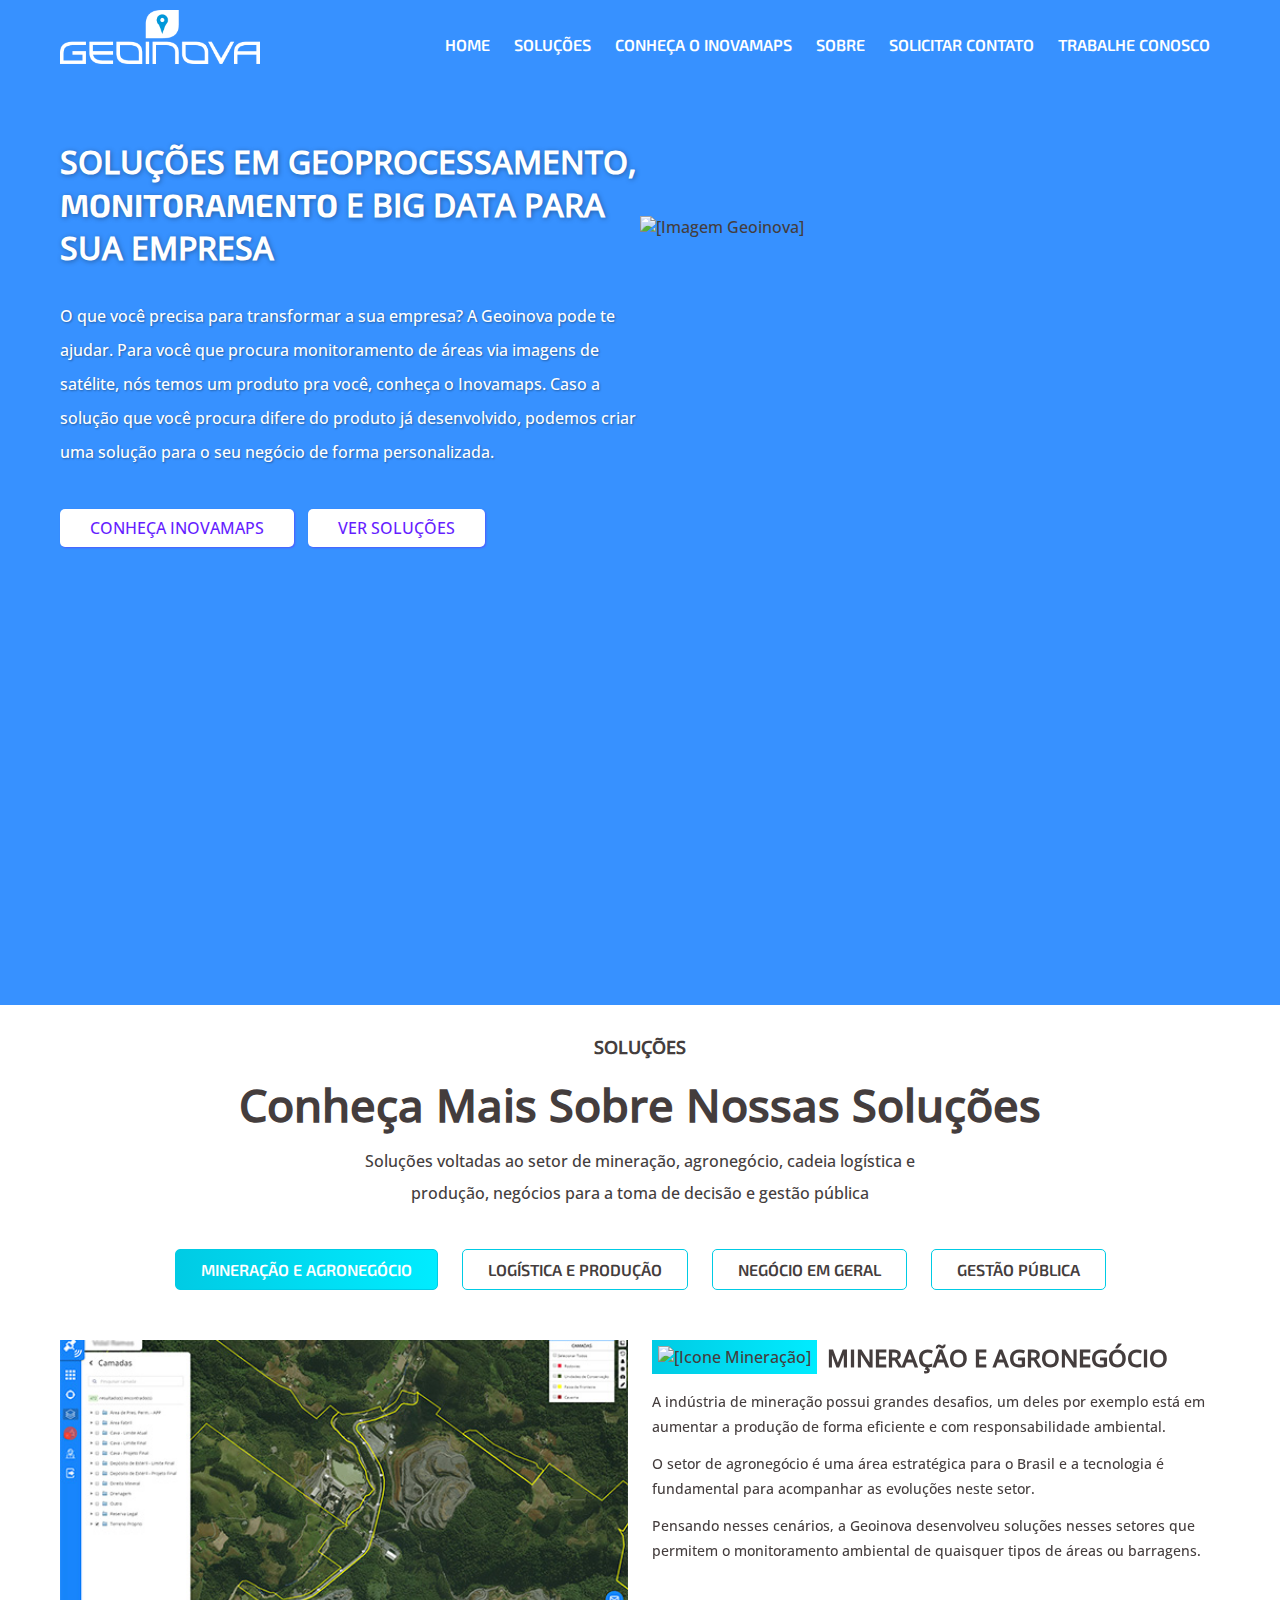
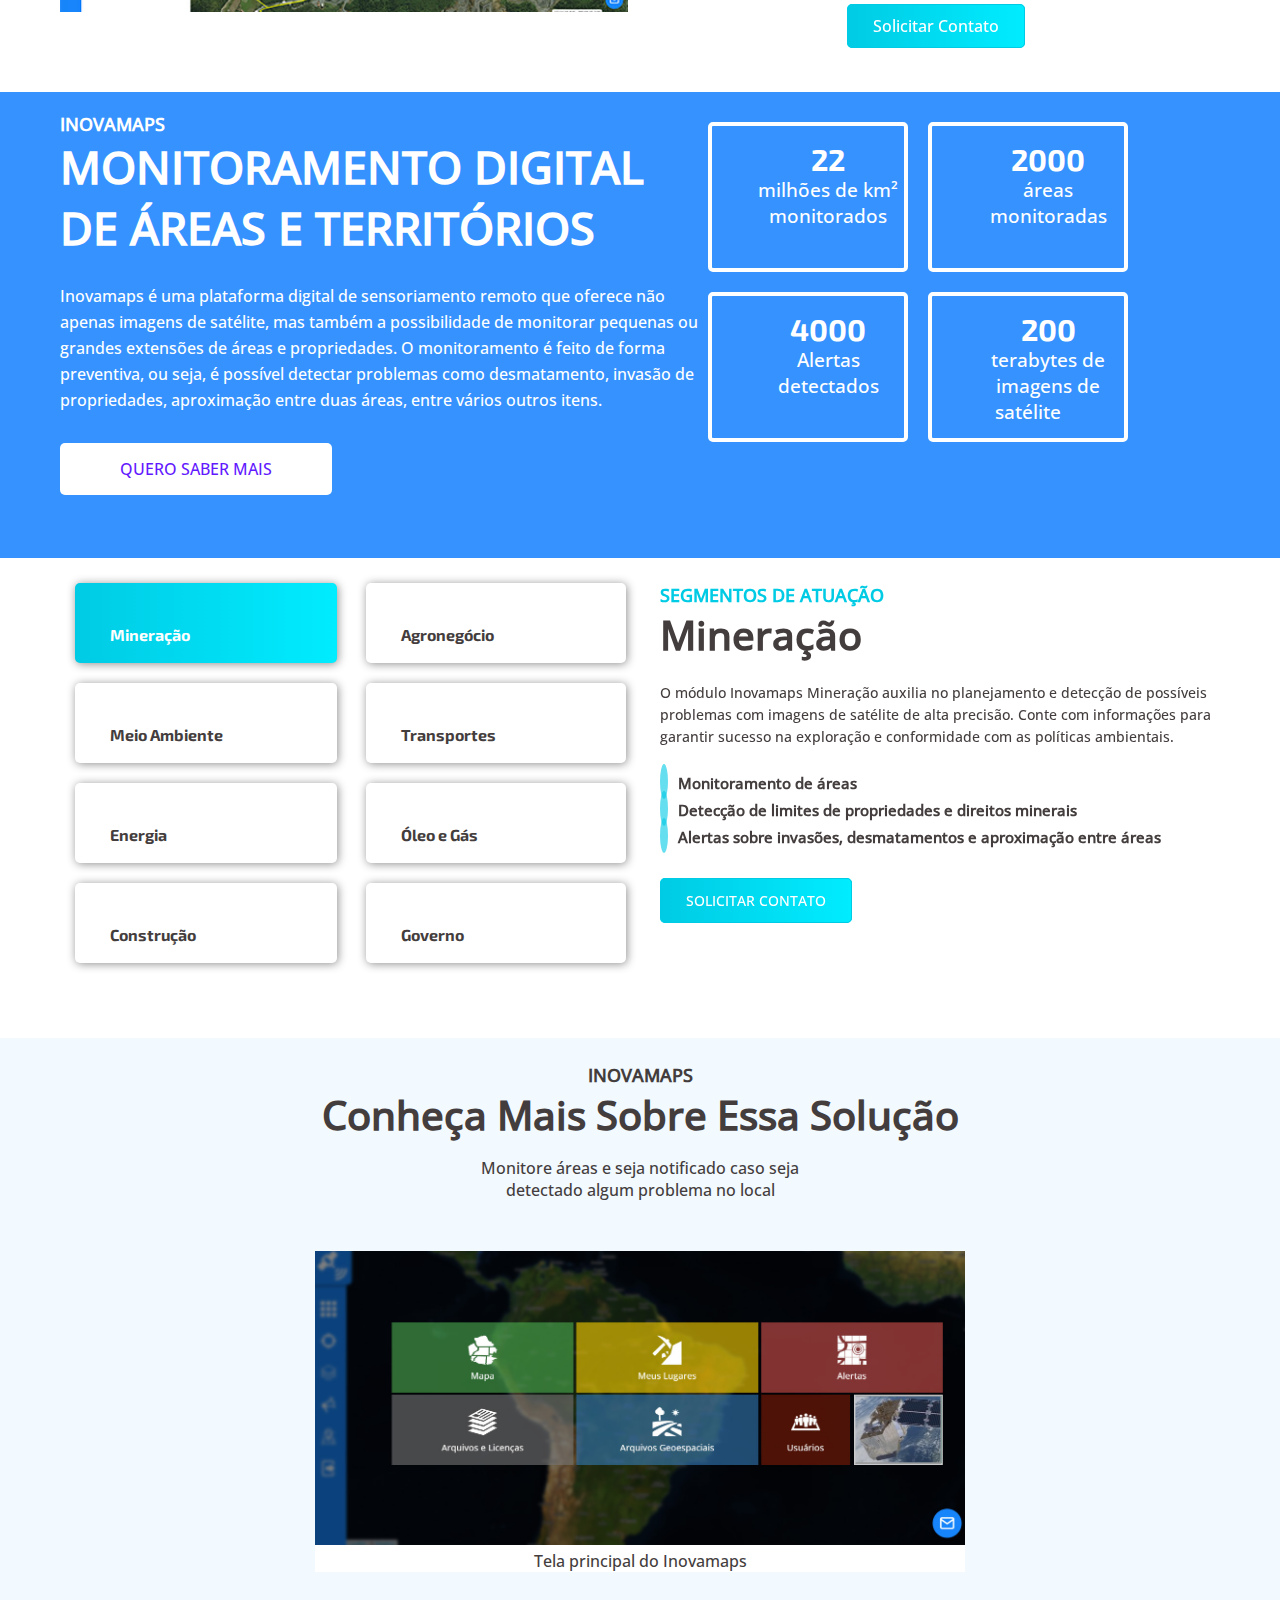
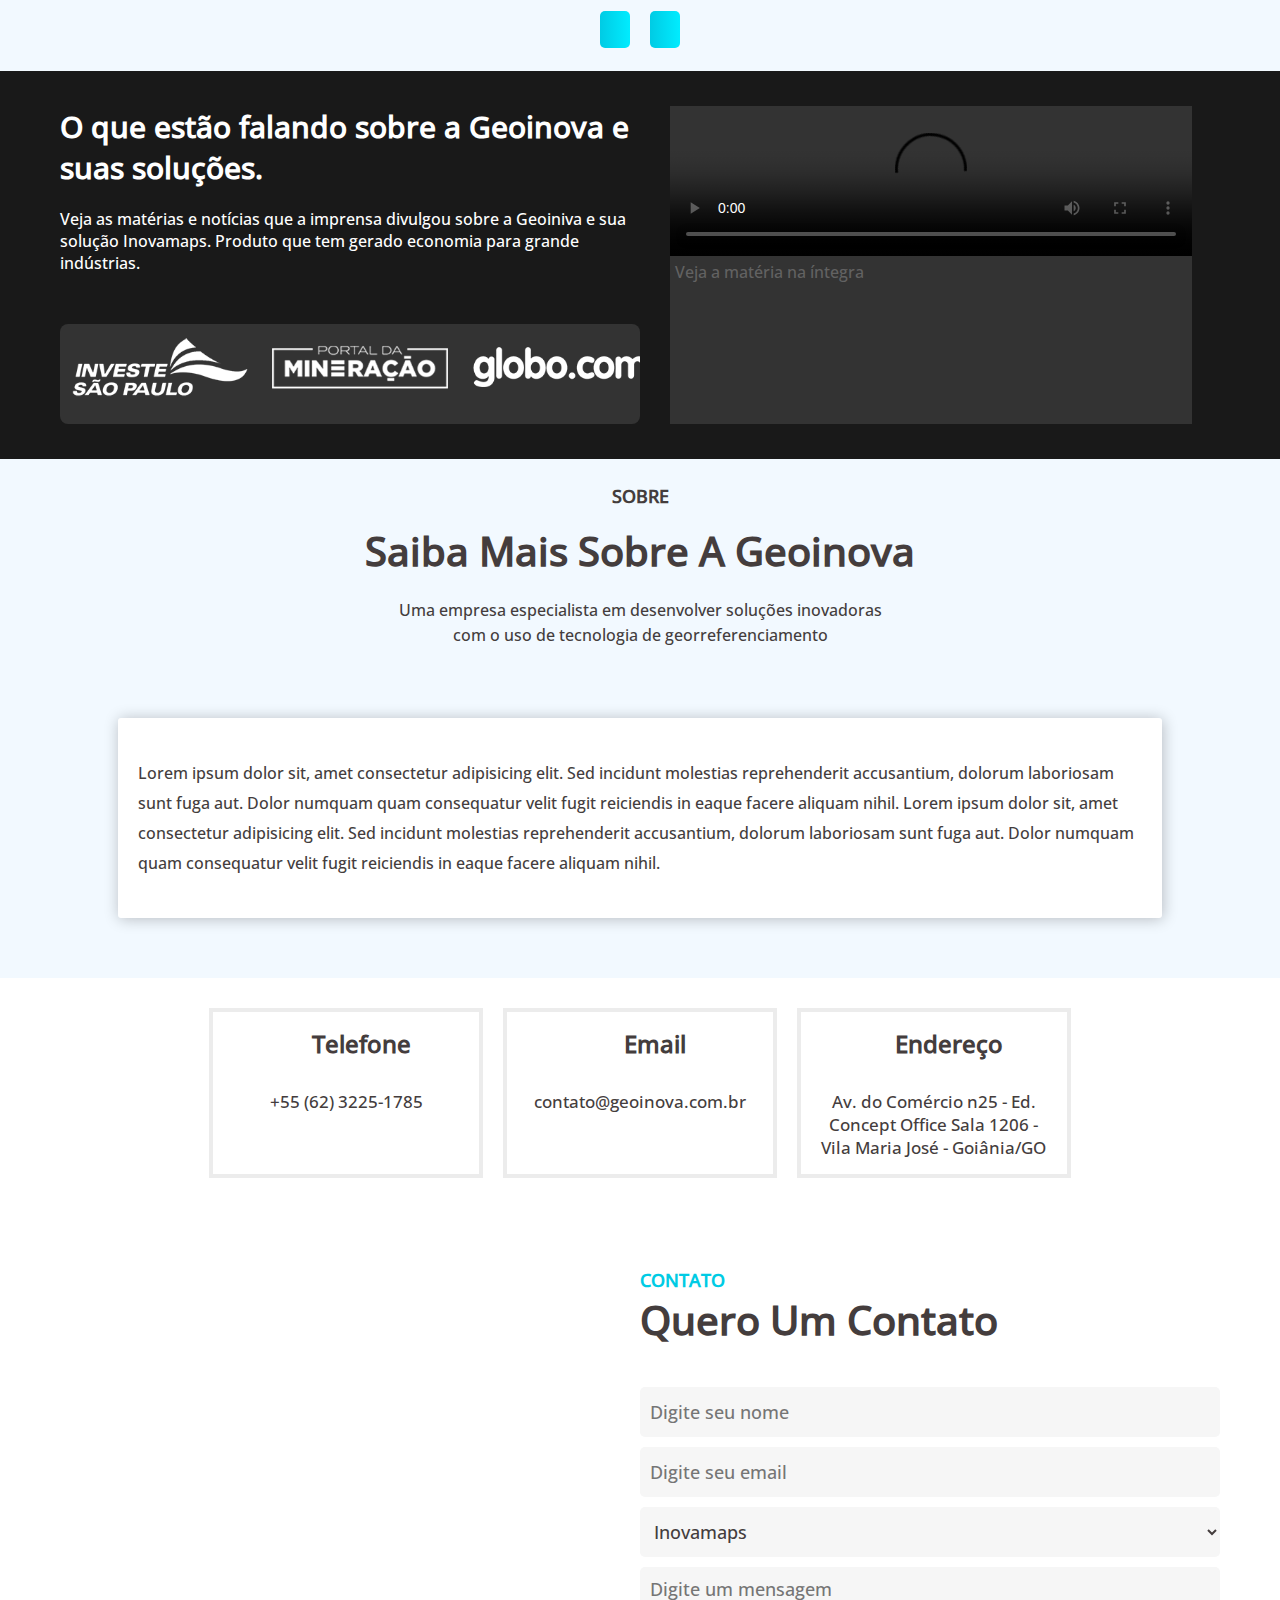
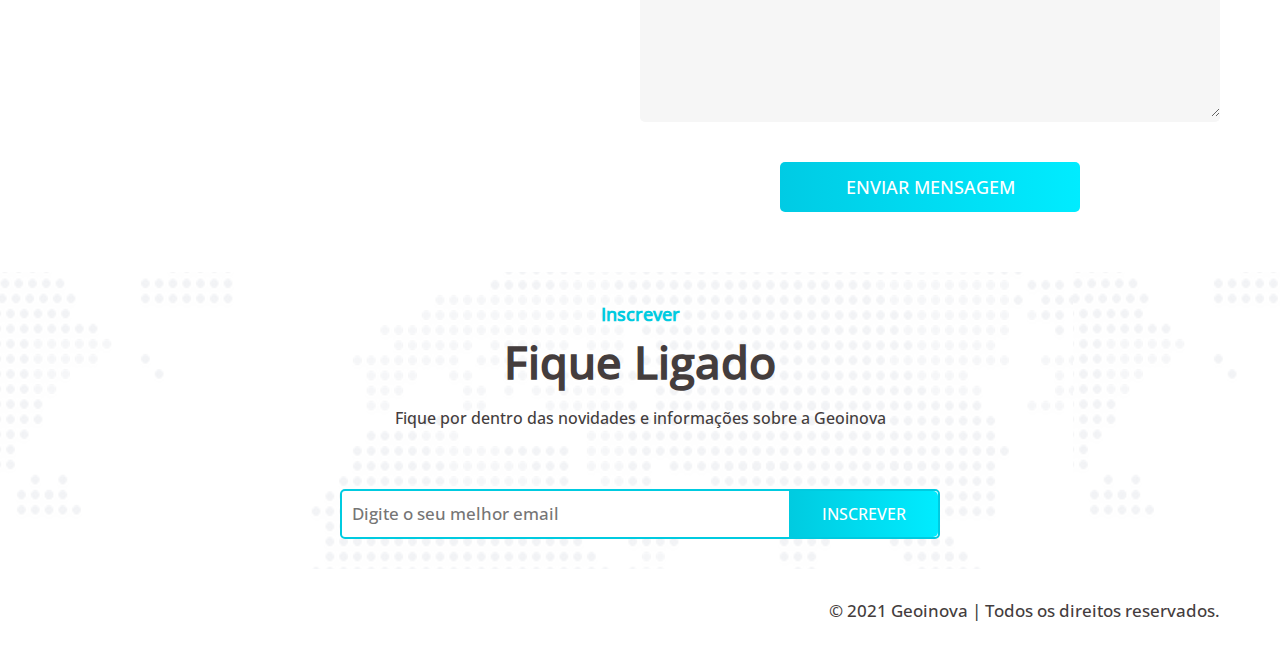
==== commit 33447797: "Atualização JS Final" ====
--- a/index.html
+++ b/index.html
@@ -18,6 +18,10 @@
     <link rel="stylesheet" href="css/estilo-oitavoBox.css">
     <link rel="stylesheet" href="css/estilo-footer.css">
 
+    <!--Importação do JS-->
+    <script src="js/jquery.js" defer></script>
+    <script src="js/index.js" defer></script>
+
     <!--Importação de fonte do Google-->
     <link href="https://fonts.googleapis.com/css2?family=Exo+2:wght@300&display=swap" rel="stylesheet">
 
@@ -509,15 +513,46 @@
                 <p>detectado algum problema no local</p>
             </div>
         </section>
-        <section class="box2">
-            <figure class="imagem">
-                <img src="img/tela1.jpg" alt="[Tela Principal Inovamaps]" title="Tela Principal Inovamaps">
-                <p>Tela principal do Inovamaps</p>
-            </figure>
-        </section>
+
+        <div data-telas="pai">
+            <section data-telas="imagem" class="ocultar">
+                <figure class="imagem">
+                    <img src="img/tela1.jpg" alt="[Tela Principal Inovamaps]" title="Tela Principal Inovamaps">
+                    <p>Tela principal do Inovamaps</p>
+                </figure>
+            </section>
+
+            <section data-telas="imagem" class="ocultar">
+                <figure class="imagem">
+                    <img src="img/tela2.jpg" alt="[Tela de Áreas com Alertas]" title="Tela de Áreas com Alertas">
+                    <p>Áreas com alertas detectado em uma região</p>
+                </figure>
+            </section>
+
+            <section data-telas="imagem" class="ocultar">
+                <figure class="imagem">
+                    <img src="img/tela3.jpg" alt="[Tela de Comparação]" title="Tela de Comparação">
+                    <p>Comparação de uma área com imagens de satélite do antes e depois</p>
+                </figure>
+            </section>
+
+            <section data-telas="imagem" class="ocultar">
+                <figure class="imagem">
+                    <img src="img/tela4.jpg" alt="[Tela de Relatório]" title="Tela de Relatório">
+                    <p>Relatório impresso em pdf ou png com escala</p>
+                </figure>
+            </section>
+
+            <section data-telas="imagem" class="ocultar">
+                <figure class="imagem">
+                    <img src="img/tela5.jpg" alt="[Tela de Infravermelho]" title="Tela de Infravermelho">
+                    <p>Comparação de antes e depois através de infravermelho</p>
+                </figure>
+            </section>
+        </div>
         <section class="box3">
-            <a href="#"><i class="fas fa-angle-left"></i></a>
-            <a href="#"><i class="fas fa-angle-right"></i></a>
+            <a id="btnBack" href="#boxTelas"><i class="fas fa-angle-left"></i></a>
+            <a id="btnNext" href="#boxTelas"><i class="fas fa-angle-right"></i></a>
         </section>
     </div>
     
@@ -531,11 +566,28 @@
                 </p>
             </div>
             <div class="boxImagem">
-                <figure>
+               
+                <div class="carrossel">
+                    <div class="container" id="img">
+                        <img src="img/investe.png" alt="[Logo Investe]" title="Logo Investe">
+                        <img src="img/portal-mineracao.png" alt="[Logo Portal Mineração]" title="Logo Portal Mineração">
+                        <img src="img/globo.png" alt="[Logo Globo.com]" title="Logo Globo.com">
+                        <img src="img/startse.png" alt="[Logo Startse]" title="Startse">
+                        <img src="img/abdi.png" alt="[Logo ABDI]" title="Logo ABDI">
+                        <img src="img/computerworld.png" alt="[Logo ComputerWrod]" title="Logo ComputerWord">
+                        <img src="img/valor.png" alt="[Logo Valor]" title="Logo Valor">
+                    </div>
+                </div>
+               
+               
+               
+                <!--
+                    <figure>
                     <img src="img/investe.png" alt="[Logo Investe]" title="Logo Investe">
                     <img src="img/portal-mineracao.png" alt="[Logo Portal Mineração]" title="Logo Portal Mineração">
                     <img src="img/globo.png" alt="[Logo Globo.com]" title="Logo Globo.com">
                 </figure>
+                -->
             </div>
         </section>
             
@@ -595,10 +647,10 @@
                 <div class="formulario">
                     <form action="">
                         <div class="fundo">
-                            <input type="text" placeholder="Digite seu nome">
+                            <input id="nome" type="text" placeholder="Digite seu nome" required='required'>
                         </div>
                         <div class="fundo">
-                            <input type="email" name="email" id="email" placeholder="Digite seu email">
+                            <input type="email" name="email" id="email" placeholder="Digite seu email" required='required'>
                         </div>
                         <div class="fundo">
                             <select name="assunto" id="assunto">
@@ -608,20 +660,20 @@
                             </select>
                         </div>
                         <div class="fundo">
-                            <textarea name="mensagem" id="" cols="30" rows="6" placeholder="Digite um mensagem"></textarea>
+                            <textarea name="mensagem" id="msg" cols="30" rows="6" placeholder="Digite um mensagem" required='required'></textarea>
+                        </div>
+
+                        <div class="btn">
+                            <input class="btnForm" id="btnForm" type="submit" value="Enviar Mensagem">
                         </div>
                     </form>
-
-                    <div class="btn">
-                        <a href="#">Enviar mensagem</a>
-                    </div>
                     
                 </div>
             </div>
         </section>
     </div>
 
-    <!--Outavo Box-->
+    <!--Oitavo Box-->
     <div class="boxInscrevase">
         <section class="box1">
             <h2 class="tituloMenu">Inscrever</h2>
@@ -634,7 +686,13 @@
         <section class="box2">
             <form action="#">
                 <div class="fundo">
-                    <input class="inscricao" type="email" name="inscricao" id="" placeholder="Digite o seu melhor email"><a href="">Inscrever</a><i class="fas fa-paper-plane"></i>
+
+                    <input class="inscricao" type="email" name="inscricao" id="inscricao" placeholder="Digite o seu melhor email" required='required'><a id="btnInscricao" href="#boxInscrevase">Inscrever</a><i id="btnInscricao2" class="fas fa-paper-plane"></i>
+                    
+
+                    <!--
+                    <input class="inscricao" type="email" name="inscricao" id="inscricao" placeholder="Digite o seu melhor email"><input class="btnForm" id="btnForm" type="submit" value="Inscrever"><i class="fas fa-paper-plane"></i>
+                    -->
                 </div>
             </form>
         </section>
@@ -653,7 +711,5 @@
         </div>
     </footer>
 
-    <script src="js/jquery.js"></script>
-    <script src="js/index.js"></script>
 </body>
 </html>--- a/css/estilo-primeiroBox.css
+++ b/css/estilo-primeiroBox.css
@@ -39,6 +39,7 @@
 .boxSolucoes .menuBox a:hover{
     background-image: linear-gradient(to right, #00cbe4, #00ecff); /*efeito degradé*/
     color: white;
+
 }
 
 .conteudoBox{
@@ -54,6 +55,7 @@
     display: none;
     transition: 1s;
     opacity: 0;
+    animation: fadeVisibility .5s;
 }
 
 [data-anime-solucoes='direita']{
@@ -66,6 +68,7 @@
     opacity: 1;
     transform: translate3d(0, 0, 0);
     transition: all 1s;
+    animation: fadeVisibility .5s;
 }
 
 /*final da animação*/
--- a/css/estilo-terceiroBox.css
+++ b/css/estilo-terceiroBox.css
@@ -9,9 +9,6 @@
     width: 50%;
     display: inline-flex;
     float: left;
-    
-
-
 }
 
 .boxSegmentos .menuSegmentos{
@@ -34,13 +31,15 @@
     padding: 26px 23px
 }
 
+
+
 .boxSegmentos li a{
     margin-left: 12px;
     color: #443d3d;
     text-transform: none;
     font-family: 'Exo3';
-
-}
+}
+
 
 .boxSegmentos i{
     font-size: 30px;
--- a/css/estilo-quartoBox.css
+++ b/css/estilo-quartoBox.css
@@ -19,7 +19,9 @@
     margin-bottom: 50px;
 }
 
-.boxTelas .box2 .imagem{
+
+
+.boxTelas .imagem{
     background-color: white;
     margin: 0;
     padding: 0;
@@ -31,6 +33,7 @@
 
 .boxTelas .box3{
     margin-top: 40px;
+    
 }
 
 .boxTelas .box3 a{
@@ -46,6 +49,29 @@
     vertical-align: middle;
 }
 
+/*Animações*/
+[data-telas]{
+    width: 100%;
+    text-align: center;
+    
+}
+
+[data-telas].ocultar{
+    opacity: 0;
+    transition: 1s;
+    transform: translate3d(50px, 0, 0);
+    display: none;
+}
+
+[data-telas].mostrar{
+    opacity: 1;
+    transition: 1s;
+    transform: translate3d(0px, 0, 0);
+    display: block;
+    
+}
+
+
 /*Comandos media query*/
 @media (max-width: 550px){
     .boxTelas{
--- a/css/estilo-quintoBox.css
+++ b/css/estilo-quintoBox.css
@@ -23,14 +23,36 @@
 .boxNoticias .boxImagem{
     background-color: #333333;
     border-radius: 8px;
-    display: inline-block;
+    /* display: inline-block; */
     width: 100%;
+    height: 100px; /*<---*/
     margin-top: 50px;
+
+    display: flex;
+    align-items: center;
+    justify-content: center;
+    
+
+}
+
+.boxNoticias .carrossel{
+    overflow: hidden;
+    width: 100%;
+    height: 100px;
+    
+}
+
+.boxNoticias .carrossel .container{
+    display: flex;
+    transition: transform 0.5s ease-in-out;
+    transform: translateX(0);
 }
 
 .boxNoticias .boxImagem img{
-    width: 32%;
+    width: 200px;
     padding: 12px;
+
+    object-fit: cover;
 }
 
 
--- a/css/estilo-setimoBox.css
+++ b/css/estilo-setimoBox.css
@@ -93,11 +93,14 @@
     text-align: center;
 }
 
-.boxContato .btn a{
+.boxContato .btn .btnForm{
     background-image: linear-gradient(to right, #00cbe4, #00ecff);
     padding: 10px 30px 10px 30px;
     color: white;
+    width: 300px;
+    text-transform: uppercase;
     border-radius: 5px;
+    cursor: pointer;
 }
 
 /*Comando media query*/
